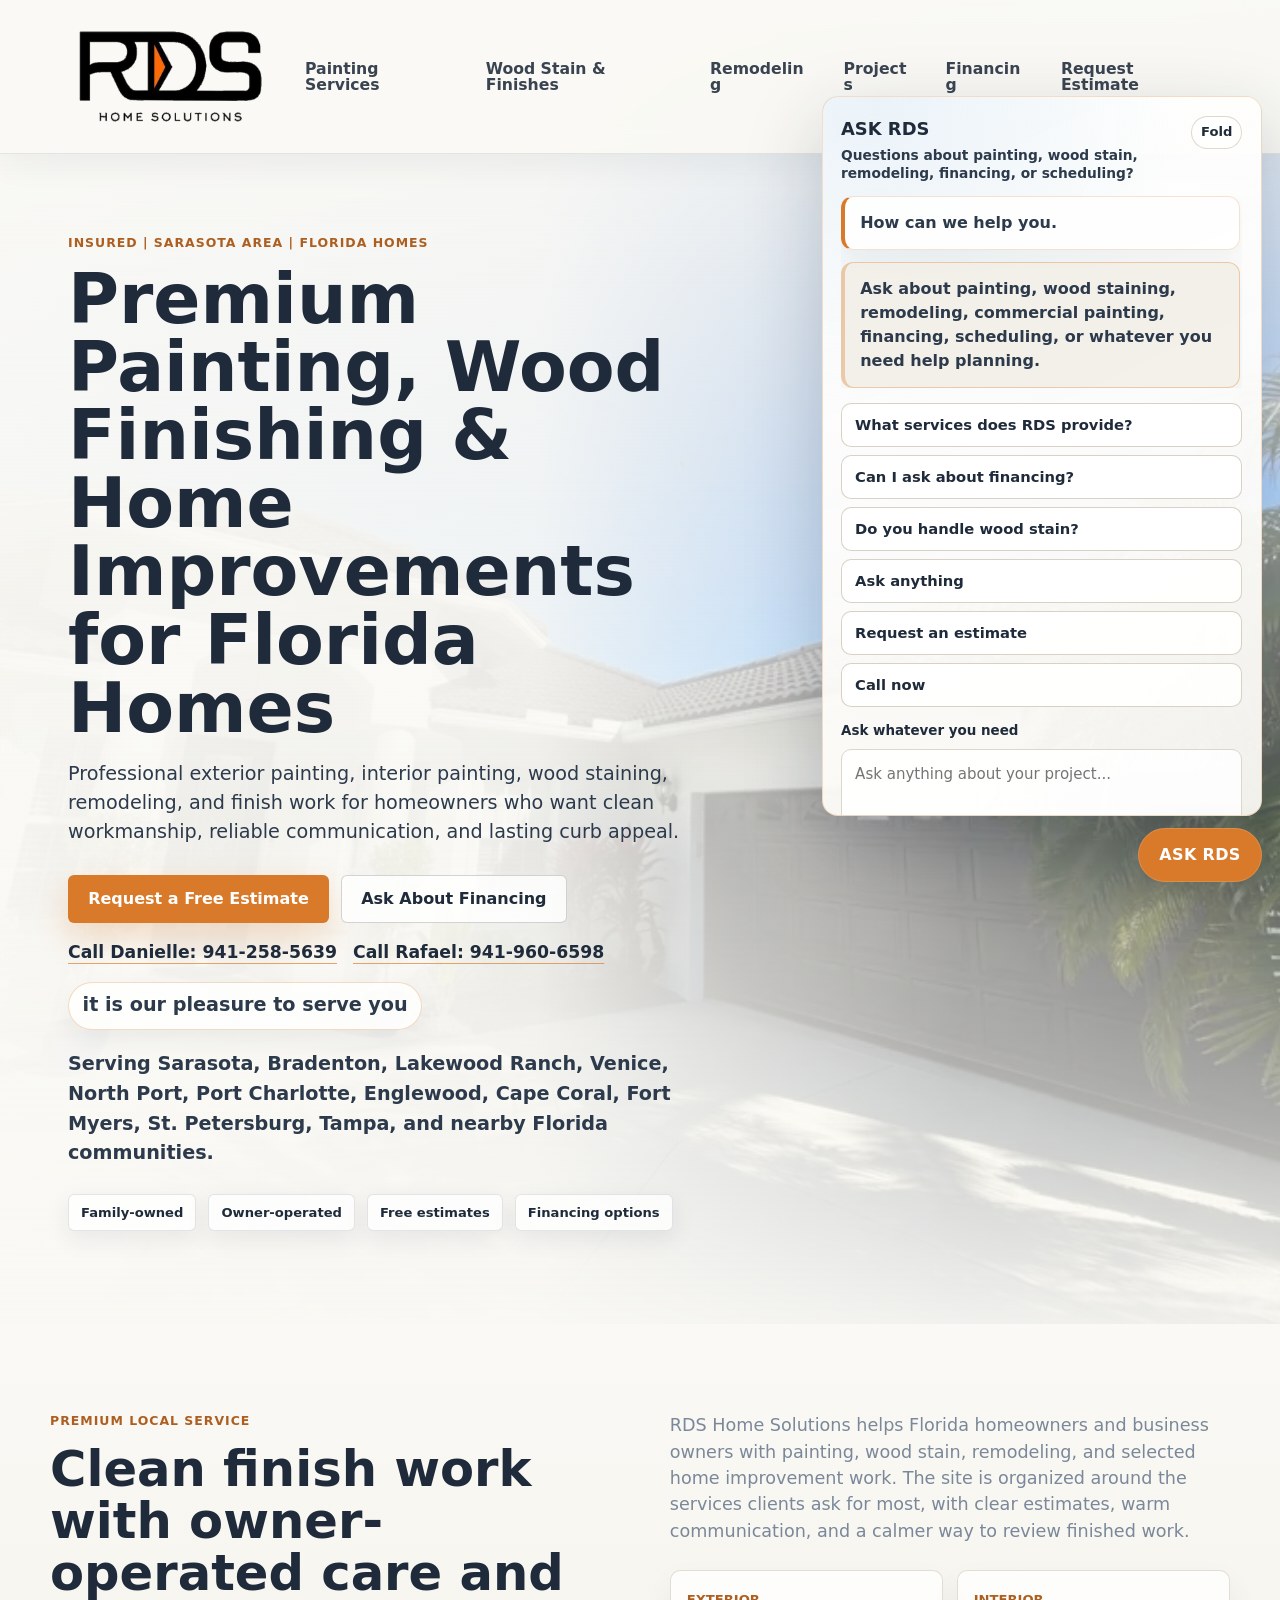
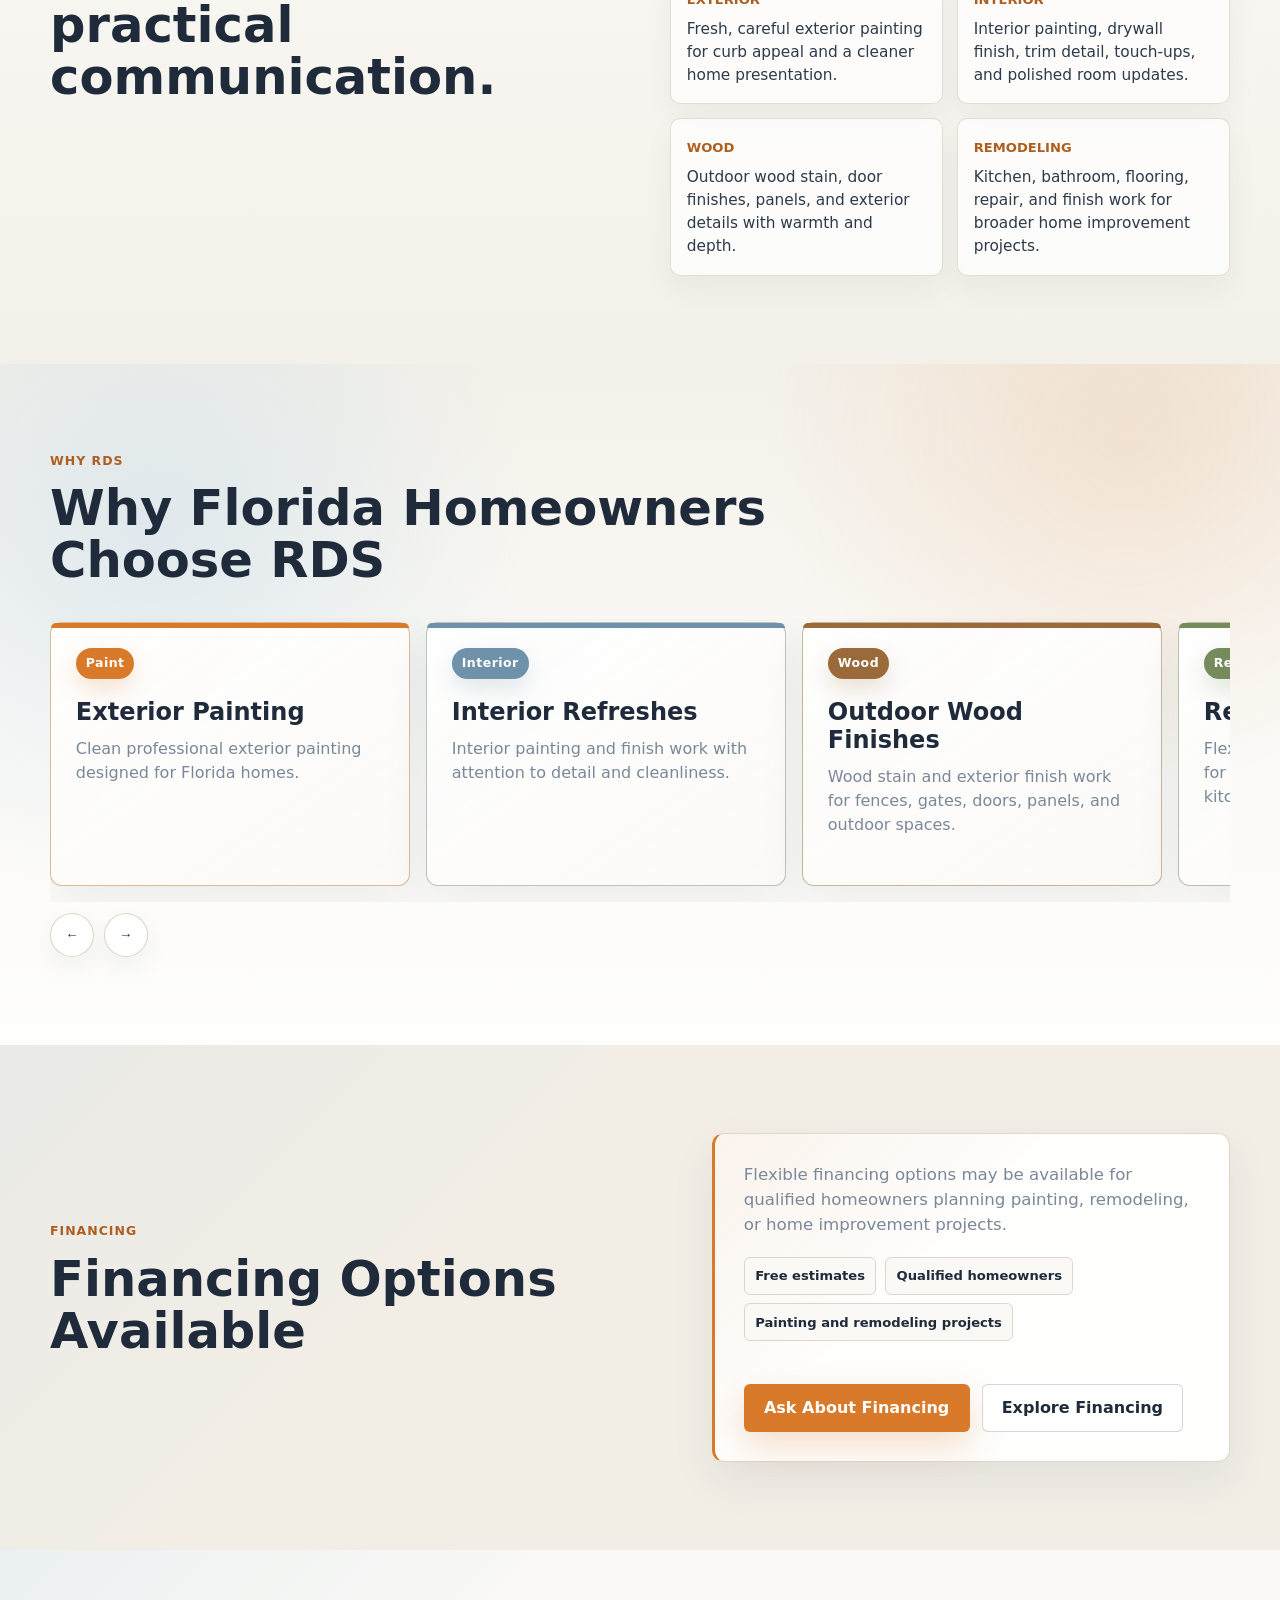
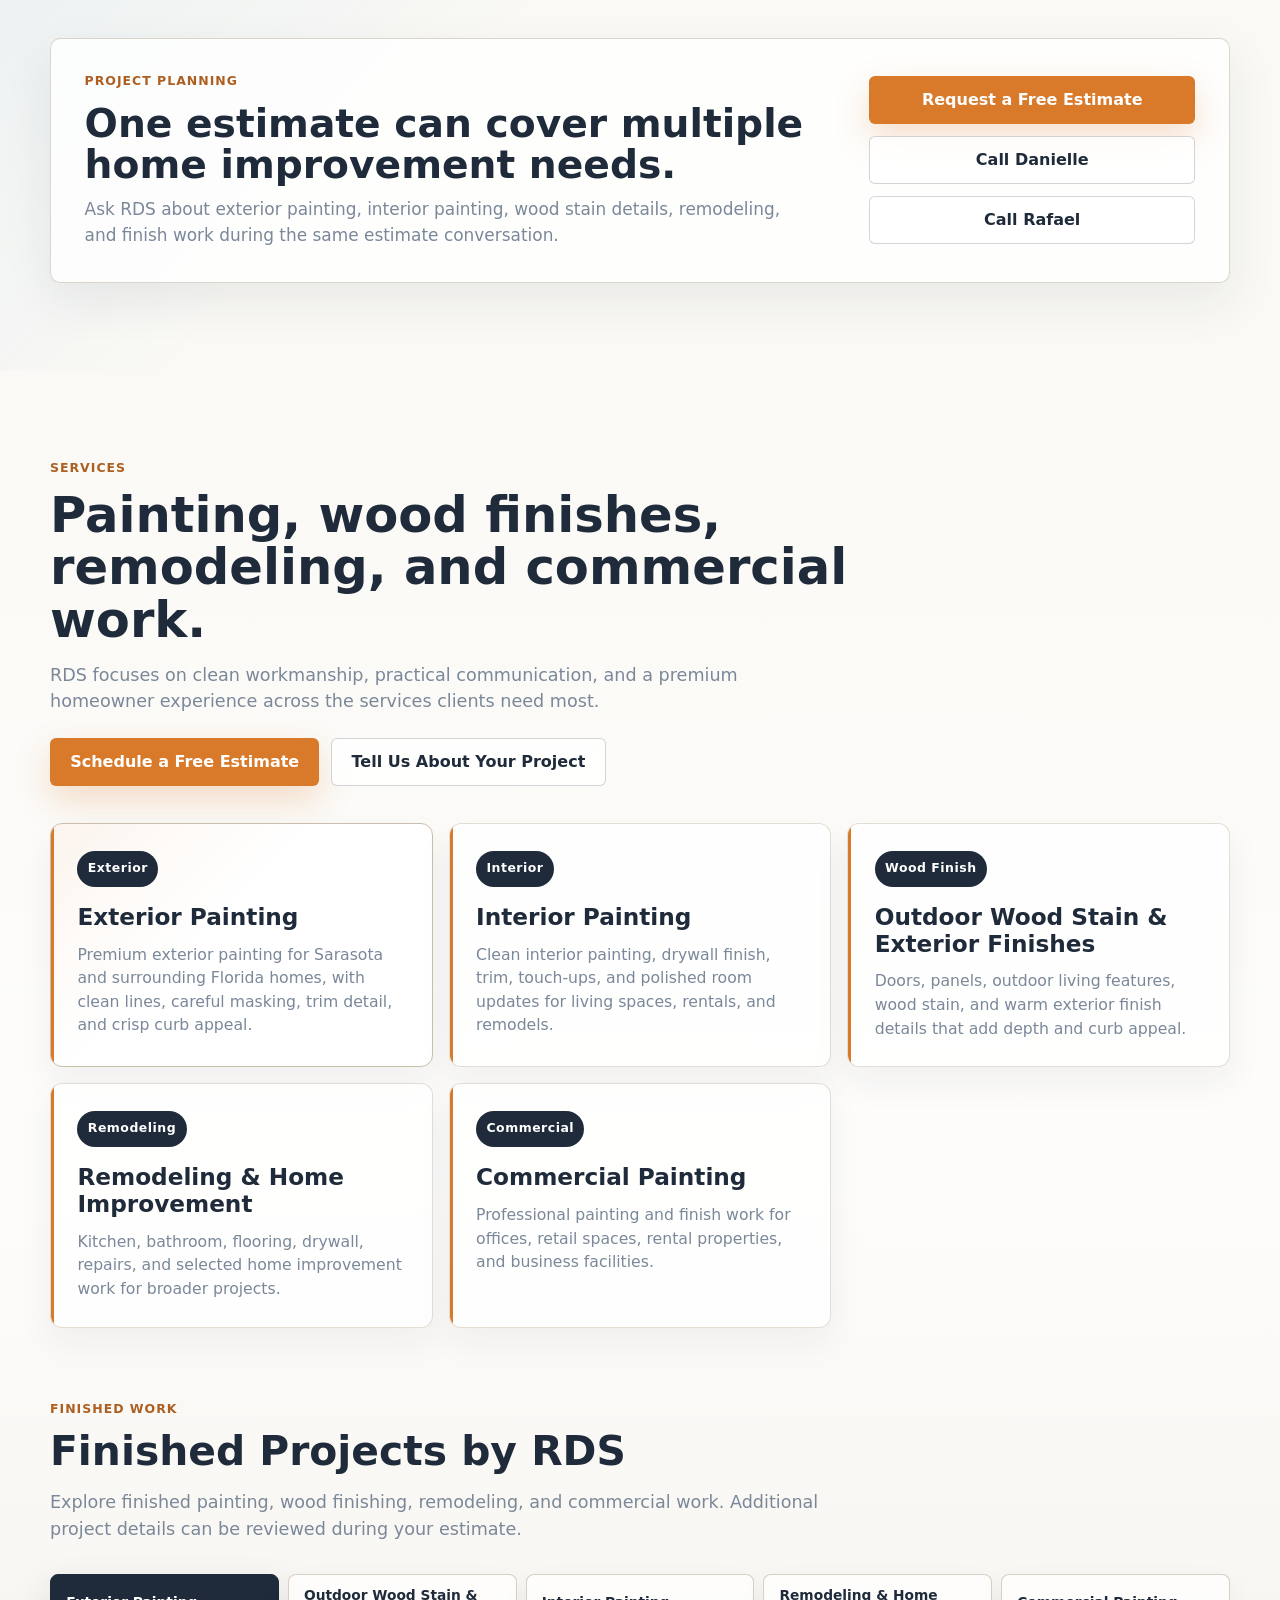
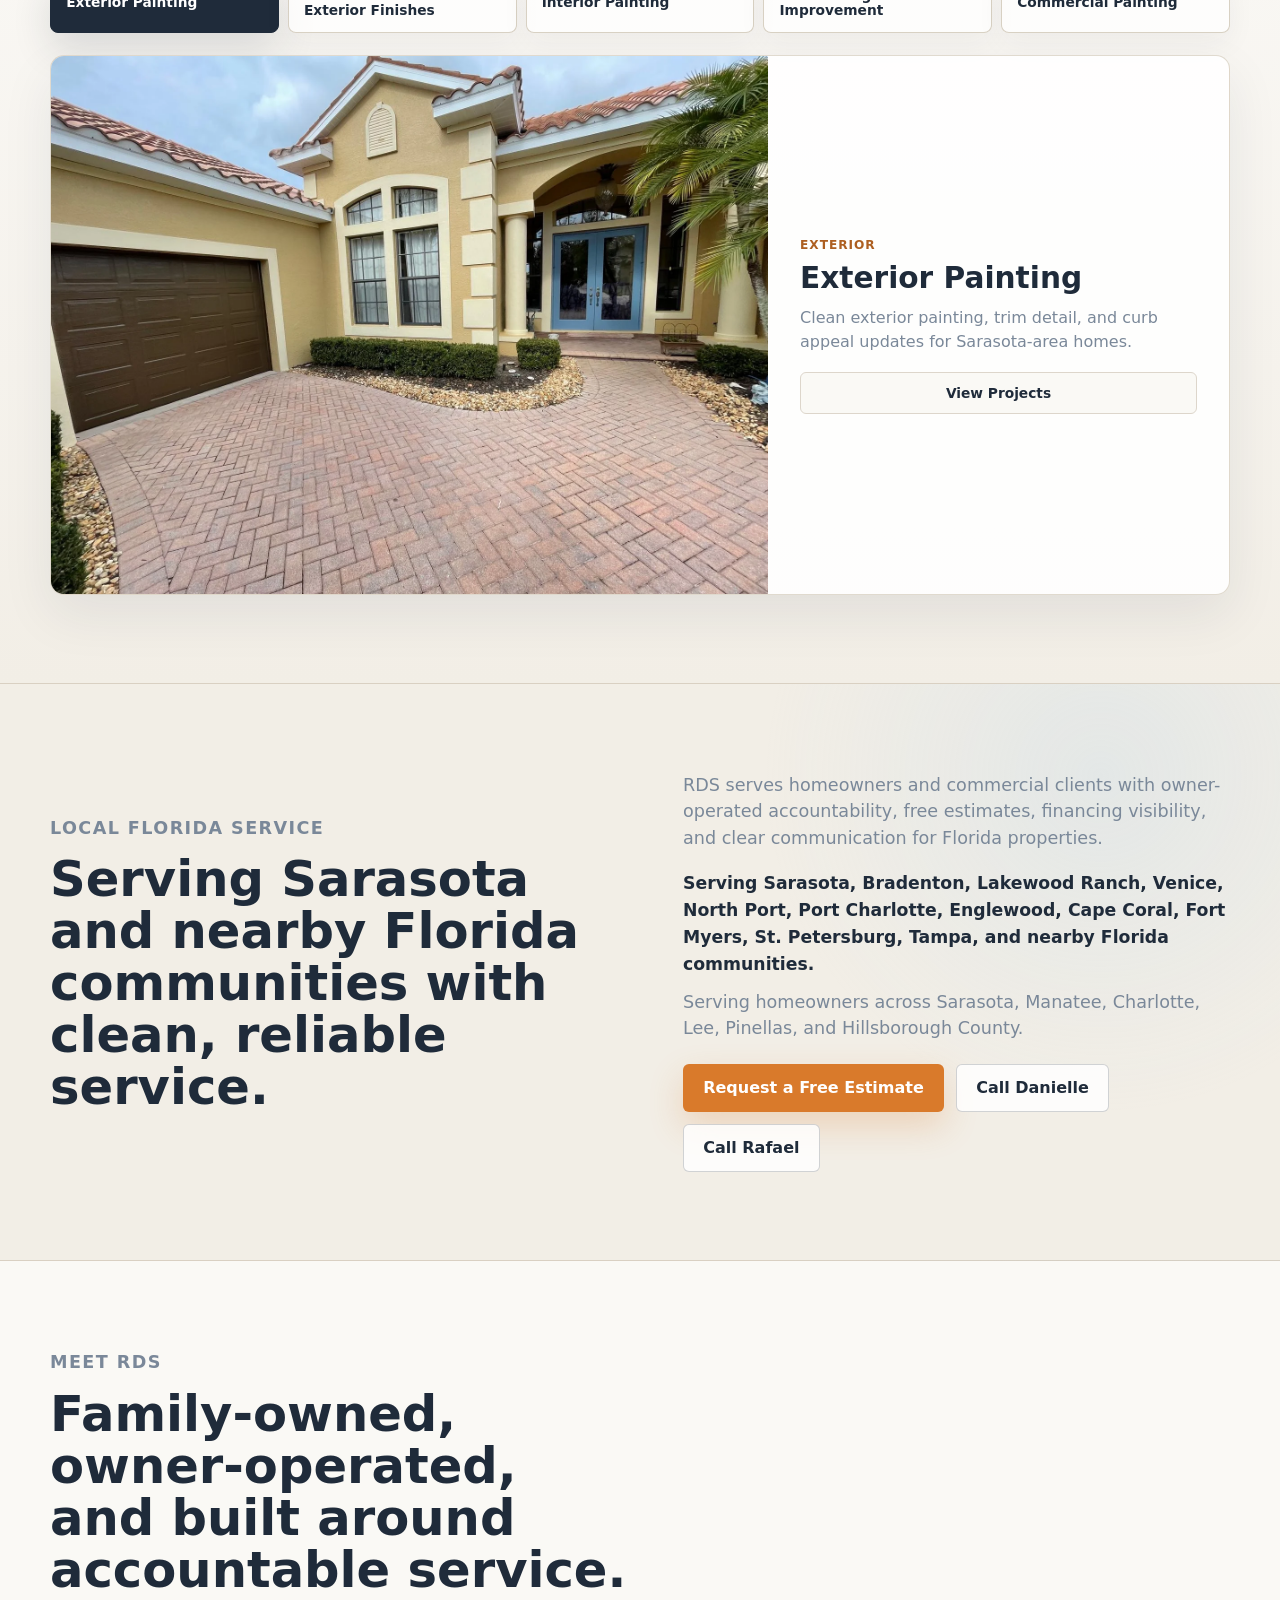
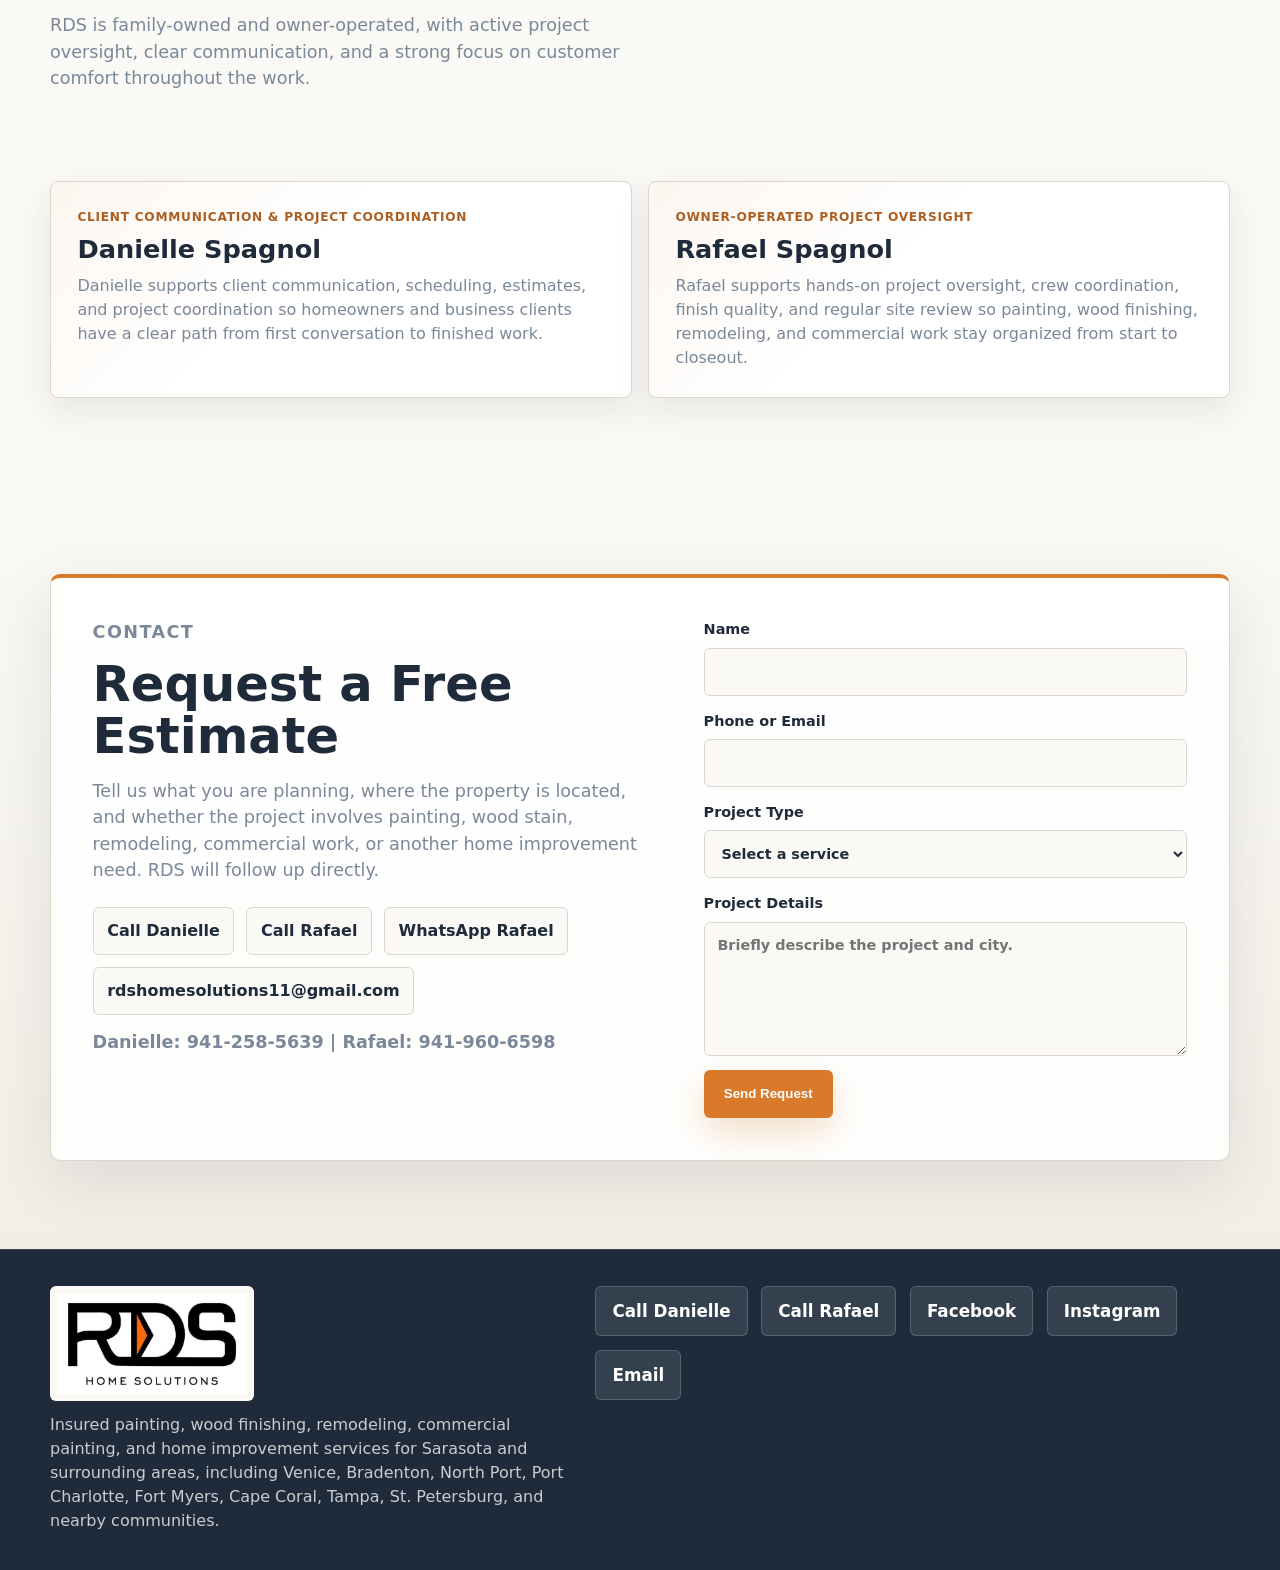
==== index.html @ 6e983afd "Polish RDS assistant and benefits" ====
<!doctype html>
<html lang="en">
  <head>
    <meta charset="utf-8" />
    <meta name="viewport" content="width=device-width, initial-scale=1" />
    <title>RDS Home Solutions | Premium Painting, Wood Finishing & Home Improvements</title>
    <meta
      name="description"
      content="Premium exterior painting, interior painting, wood staining, remodeling, commercial painting, and home improvement services for Florida homes in Sarasota and surrounding areas."
    />
    <meta property="og:title" content="RDS Home Solutions" />
    <meta
      property="og:description"
      content="Family-owned Florida painting, wood finishing, remodeling, and home improvement services serving Sarasota and surrounding areas from Fort Myers to Tampa."
    />
    <meta property="og:type" content="website" />
    <meta property="og:image" content="assets/images/rds-google-marketing-cover.jpg" />
    <link rel="icon" href="assets/images/favicon.svg" type="image/svg+xml" />
    <link rel="stylesheet" href="styles.css" />
  </head>
  <body>
    <div class="hero-shell" id="top">
      <header class="site-header" data-header>
        <a class="brand header-brand" href="#top" aria-label="RDS Home Solutions home">
          <img src="assets/images/rds-logo-transparent.png" alt="RDS Home Solutions" />
        </a>
        <nav class="site-nav" id="primary-navigation" data-nav>
          <a href="#painting-services">Painting Services</a>
          <a href="#wood-stain">Wood Stain &amp; Finishes</a>
          <a href="#remodeling">Remodeling</a>
          <a href="#work">Projects</a>
          <a href="#financing">Financing</a>
          <a href="#contact">Request Estimate</a>
        </nav>
        <button class="nav-toggle" type="button" aria-label="Toggle navigation" aria-controls="primary-navigation" aria-expanded="false">
          <span></span>
          <span></span>
          <span></span>
        </button>
      </header>

      <section class="hero">
        <div class="hero-content">
          <p class="eyebrow">Insured | Sarasota Area | Florida Homes</p>
          <h1>Premium Painting, Wood Finishing &amp; Home Improvements for Florida Homes</h1>
          <p>
            Professional exterior painting, interior painting, wood staining, remodeling, and finish work for homeowners
            who want clean workmanship, reliable communication, and lasting curb appeal.
          </p>
          <div class="hero-actions" aria-label="Estimate contact options">
            <a class="button primary" href="#contact">Request a Free Estimate</a>
            <a class="button secondary" href="#financing">Ask About Financing</a>
          </div>
          <div class="hero-phone-group" aria-label="Call RDS Home Solutions">
            <a class="hero-phone" href="tel:9412585639">Call Danielle: 941-258-5639</a>
            <a class="hero-phone" href="tel:9419606598">Call Rafael: 941-960-6598</a>
          </div>
          <p class="legacy-line">it is our pleasure to serve you</p>
          <p class="service-area-line hero-area">
            Serving Sarasota, Bradenton, Lakewood Ranch, Venice, North Port, Port Charlotte, Englewood, Cape Coral, Fort Myers, St. Petersburg, Tampa, and nearby Florida communities.
          </p>
          <div class="trust-row" aria-label="Business highlights">
            <span>Family-owned</span>
            <span>Owner-operated</span>
            <span>Free estimates</span>
            <span>Financing options</span>
          </div>
        </div>
      </section>
    </div>

    <main>
      <section class="intro section-pad">
        <div class="section-heading">
          <p class="eyebrow">Premium Local Service</p>
          <h2>Clean finish work with owner-operated care and practical communication.</h2>
        </div>
        <div class="intro-copy">
          <p>
            RDS Home Solutions helps Florida homeowners and business owners with painting, wood stain, remodeling, and
            selected home improvement work. The site is organized around the services clients ask for most, with clear estimates,
            warm communication, and a calmer way to review finished work.
          </p>
          <div class="problem-grid" aria-label="RDS service strengths">
            <article>
              <span>Exterior</span>
              <p>Fresh, careful exterior painting for curb appeal and a cleaner home presentation.</p>
            </article>
            <article>
              <span>Interior</span>
              <p>Interior painting, drywall finish, trim detail, touch-ups, and polished room updates.</p>
            </article>
            <article>
              <span>Wood</span>
              <p>Outdoor wood stain, door finishes, panels, and exterior details with warmth and depth.</p>
            </article>
            <article>
              <span>Remodeling</span>
              <p>Kitchen, bathroom, flooring, repair, and finish work for broader home improvement projects.</p>
            </article>
          </div>
        </div>
      </section>

      <section class="benefits section-pad" id="why-rds">
        <div class="section-heading">
          <p class="eyebrow">Why RDS</p>
          <h2>Why Florida Homeowners Choose RDS</h2>
        </div>
        <div class="benefit-slider" data-benefit-slider aria-label="RDS homeowner benefits">
          <div class="benefit-track" data-benefit-track>
            <article class="benefit-card">
              <span>Paint</span>
              <h3>Exterior Painting</h3>
              <p>Clean professional exterior painting designed for Florida homes.</p>
            </article>
            <article class="benefit-card">
              <span>Interior</span>
              <h3>Interior Refreshes</h3>
              <p>Interior painting and finish work with attention to detail and cleanliness.</p>
            </article>
            <article class="benefit-card">
              <span>Wood</span>
              <h3>Outdoor Wood Finishes</h3>
              <p>Wood stain and exterior finish work for fences, gates, doors, panels, and outdoor spaces.</p>
            </article>
            <article class="benefit-card">
              <span>Remodel</span>
              <h3>Remodeling Support</h3>
              <p>Flexible home-improvement support for repairs, upgrades, bathrooms, kitchens, and finish projects.</p>
            </article>
            <article class="benefit-card">
              <span>Oversight</span>
              <h3>Daily Project Oversight</h3>
              <p>Our team stays actively involved with regular site visits, communication, and project review throughout the process.</p>
            </article>
            <article class="benefit-card">
              <span>Care</span>
              <h3>Customer-Focused Service</h3>
              <p>We work to keep projects organized, respectful, and flexible around homeowner schedules and project needs.</p>
            </article>
            <article class="benefit-card">
              <span>Planning</span>
              <h3>Financing Options Available</h3>
              <p>Flexible financing options may be available for qualified homeowners.</p>
            </article>
          </div>
          <div class="benefit-controls" aria-label="Benefit slider controls">
            <button type="button" data-benefit-prev aria-label="Previous benefit">&larr;</button>
            <button type="button" data-benefit-next aria-label="Next benefit">&rarr;</button>
          </div>
        </div>
      </section>

      <section class="financing section-pad" id="financing">
        <div class="section-heading">
          <p class="eyebrow">Financing</p>
          <h2>Financing Options Available</h2>
        </div>
        <div class="financing-panel">
          <p>
            Flexible financing options may be available for qualified homeowners planning painting, remodeling, or home improvement projects.
          </p>
          <div class="financing-points" aria-label="Financing and estimate actions">
            <a
              href="#contact"
              data-estimate-intent
              data-project-type="Exterior Painting"
              data-message="I would like a free estimate and would like to ask about financing options."
            >
              Free estimates
            </a>
            <a
              href="#contact"
              data-estimate-intent
              data-project-type="Remodeling & Home Improvement"
              data-message="I would like to ask about financing options for qualified homeowners."
            >
              Qualified homeowners
            </a>
            <a href="#painting-services">Painting and remodeling projects</a>
          </div>
          <div class="section-cta-row">
            <a
              class="button primary"
              href="#contact"
              data-estimate-intent
              data-project-type="Exterior Painting"
              data-message="I would like to ask about financing options for a painting or home improvement project."
            >
              Ask About Financing
            </a>
            <a class="button secondary" href="https://www.lightstream.com/home-improvement-loan" target="_blank" rel="noopener noreferrer">
              Explore Financing
            </a>
          </div>
        </div>
      </section>

      <section class="offer section-pad" id="planning">
        <div class="offer-panel">
          <div>
            <p class="eyebrow">Project Planning</p>
            <h2>One estimate can cover multiple home improvement needs.</h2>
            <p>
              Ask RDS about exterior painting, interior painting, wood stain details, remodeling, and finish work during
              the same estimate conversation.
            </p>
          </div>
          <div class="offer-actions">
            <a class="button primary" href="#contact">Request a Free Estimate</a>
            <a class="button secondary" href="tel:9412585639">Call Danielle</a>
            <a class="button secondary" href="tel:9419606598">Call Rafael</a>
          </div>
        </div>
      </section>

      <section class="services section-pad" id="painting-services">
        <span class="anchor-target" id="work"></span>
        <div class="section-heading">
          <p class="eyebrow">Services</p>
          <h2>Painting, wood finishes, remodeling, and commercial work.</h2>
          <p class="section-intro">
            RDS focuses on clean workmanship, practical communication, and a premium homeowner experience across the
            services clients need most.
          </p>
          <div class="section-cta-row">
            <a class="button primary" href="#contact">Schedule a Free Estimate</a>
            <a
              class="button secondary"
              href="#contact"
              data-estimate-intent
              data-project-type="Exterior Painting"
              data-message="I would like a free estimate for painting, wood finish, or home improvement work."
            >
              Tell Us About Your Project
            </a>
          </div>
        </div>

        <div class="flagship-grid" aria-label="RDS Home Solutions services">
          <article class="solution-card flagship-card">
            <span class="card-kicker">Exterior</span>
            <h3>Exterior Painting</h3>
            <p>
              Premium exterior painting for Sarasota and surrounding Florida homes, with clean lines, careful masking,
              trim detail, and crisp curb appeal.
            </p>
          </article>
          <article class="solution-card flagship-card">
            <span class="card-kicker">Interior</span>
            <h3>Interior Painting</h3>
            <p>
              Clean interior painting, drywall finish, trim, touch-ups, and polished room updates for living spaces,
              rentals, and remodels.
            </p>
          </article>
          <article class="solution-card flagship-card" id="wood-stain">
            <span class="card-kicker">Wood Finish</span>
            <h3>Outdoor Wood Stain &amp; Exterior Finishes</h3>
            <p>
              Doors, panels, outdoor living features, wood stain, and warm exterior finish details that add depth and
              curb appeal.
            </p>
          </article>
          <article class="solution-card flagship-card" id="remodeling">
            <span class="card-kicker">Remodeling</span>
            <h3>Remodeling &amp; Home Improvement</h3>
            <p>
              Kitchen, bathroom, flooring, drywall, repairs, and selected home improvement work for broader projects.
            </p>
          </article>
          <article class="solution-card flagship-card">
            <span class="card-kicker">Commercial</span>
            <h3>Commercial Painting</h3>
            <p>
              Professional painting and finish work for offices, retail spaces, rental properties, and business
              facilities.
            </p>
          </article>
        </div>

        <div class="project-gallery-heading">
          <p class="eyebrow">Finished Work</p>
          <h2>Finished Projects by RDS</h2>
          <p class="section-intro">
            Explore finished painting, wood finishing, remodeling, and commercial work. Additional project details can be reviewed during your estimate.
          </p>
        </div>

        <div class="category-layer" aria-label="RDS project categories">
          <div class="category-tabs" role="tablist" aria-label="Project category selector">
            <button
              class="category-tab is-active"
              type="button"
              role="tab"
              aria-selected="true"
              aria-controls="category-panel"
              id="category-tab-exterior-painting"
              data-category-tab
              data-label="Exterior"
              data-title="Exterior Painting"
              data-description="Clean exterior painting, trim detail, and curb appeal updates for Sarasota-area homes."
              data-image="assets/images/service-galleries/01-exterior-painting/cream-exterior-front-after.webp"
              data-alt="Finished Florida exterior painting project with clean color and entry details"
              data-link-label="View Projects"
            >
              Exterior Painting
            </button>
            <button
              class="category-tab"
              type="button"
              role="tab"
              aria-selected="false"
              aria-controls="category-panel"
              id="category-tab-wood-stain"
              data-category-tab
              data-label="Exterior Finish"
              data-title="Outdoor Wood Stain & Exterior Finishes"
              data-description="Wood stain, exterior finish details, doors, panels, and outdoor living features finished with warmth and curb appeal."
              data-image="assets/images/service-galleries/05-wood-stain/dark-exterior-wood-detail-after.webp"
              data-alt="Finished exterior wood detail with warm finish and outdoor character"
              data-link-label="View Gallery"
            >
              Outdoor Wood Stain &amp; Exterior Finishes
            </button>
            <button
              class="category-tab"
              type="button"
              role="tab"
              aria-selected="false"
              aria-controls="category-panel"
              id="category-tab-interior"
              data-category-tab
              data-label="Interior"
              data-title="Interior Painting"
              data-description="Clean interior painting and finish work for living spaces, remodels, rentals, and home updates."
              data-image="assets/images/kitchen/4.jpg"
              data-alt="Finished bright interior with clean painted walls and polished finishes"
              data-link-label="View Projects"
            >
              Interior Painting
            </button>
            <button
              class="category-tab"
              type="button"
              role="tab"
              aria-selected="false"
              aria-controls="category-panel"
              id="category-tab-remodeling"
              data-category-tab
              data-label="Home Improvement"
              data-title="Remodeling & Home Improvement"
              data-description="Kitchen, bathroom, flooring, drywall, and finish updates for larger home improvement projects."
              data-image="assets/images/service-galleries/08-bathroom-remodeling/glass-shower-after.webp"
              data-alt="Finished bathroom remodel with glass shower and modern vanity"
              data-link-label="View Projects"
            >
              Remodeling &amp; Home Improvement
            </button>
            <button
              class="category-tab"
              type="button"
              role="tab"
              aria-selected="false"
              aria-controls="category-panel"
              id="category-tab-commercial"
              data-category-tab
              data-label="Commercial"
              data-title="Commercial Painting"
              data-description="Professional painting and finish work for offices, retail spaces, rental properties, and business facilities."
              data-image="assets/images/commercial-painting/commercial-stair-handrail.jpeg"
              data-alt="Finished commercial stairwell with painted walls and handrail"
              data-link-label="View Projects"
            >
              Commercial Painting
            </button>
          </div>

          <article class="category-panel" id="category-panel" role="tabpanel" aria-labelledby="category-tab-exterior-painting">
            <img
              data-category-image
              src="assets/images/service-galleries/01-exterior-painting/cream-exterior-front-after.webp"
              alt="Finished Florida exterior painting project with clean color and entry details"
              loading="lazy"
            />
            <div class="category-panel-copy">
              <p class="showcase-label" data-category-label>Exterior</p>
              <h3 data-category-title>Exterior Painting</h3>
              <p data-category-description>Clean exterior painting, trim detail, and curb appeal updates for Sarasota-area homes.</p>
              <a class="tile-link" href="#contact" data-category-link>View Projects</a>
            </div>
          </article>
        </div>
      </section>

      <section class="feature section-pad">
        <div>
          <p class="eyebrow">Local Florida Service</p>
          <h2>Serving Sarasota and nearby Florida communities with clean, reliable service.</h2>
        </div>
        <div>
          <p>
            RDS serves homeowners and commercial clients with owner-operated accountability, free estimates, financing
            visibility, and clear communication for Florida properties.
          </p>
          <p class="service-area-line">
            Serving Sarasota, Bradenton, Lakewood Ranch, Venice, North Port, Port Charlotte, Englewood, Cape Coral, Fort Myers, St. Petersburg, Tampa, and nearby Florida communities.
          </p>
          <p class="county-line">Serving homeowners across Sarasota, Manatee, Charlotte, Lee, Pinellas, and Hillsborough County.</p>
          <div class="section-cta-row">
            <a class="button primary" href="#contact">Request a Free Estimate</a>
            <a class="button secondary" href="tel:9412585639">Call Danielle</a>
            <a class="button secondary" href="tel:9419606598">Call Rafael</a>
          </div>
        </div>
      </section>

      <section class="about section-pad" id="about">
        <div class="about-copy">
          <p class="eyebrow">Meet RDS</p>
          <h2>Family-owned, owner-operated, and built around accountable service.</h2>
          <p>
            RDS is family-owned and owner-operated, with active project oversight, clear communication, and a strong
            focus on customer comfort throughout the work.
          </p>
        </div>
        <div class="bio-grid" aria-label="RDS Home Solutions leadership team">
          <article class="bio-card">
            <p class="role">Client Communication &amp; Project Coordination</p>
            <h3>Danielle Spagnol</h3>
            <p>
              Danielle supports client communication, scheduling, estimates, and project coordination so homeowners and
              business clients have a clear path from first conversation to finished work.
            </p>
          </article>
          <article class="bio-card">
            <p class="role">Owner-Operated Project Oversight</p>
            <h3>Rafael Spagnol</h3>
            <p>
              Rafael supports hands-on project oversight, crew coordination, finish quality, and regular site review so
              painting, wood finishing, remodeling, and commercial work stay organized from start to closeout.
            </p>
          </article>
        </div>
      </section>

      <section class="contact section-pad" id="contact">
        <div class="contact-panel">
          <div>
            <p class="eyebrow">Contact</p>
            <h2>Request a Free Estimate</h2>
            <p>
              Tell us what you are planning, where the property is located, and whether the project involves painting,
              wood stain, remodeling, commercial work, or another home improvement need. RDS will follow up directly.
            </p>
            <div class="contact-links">
              <a href="tel:9412585639">Call Danielle</a>
              <a href="tel:9419606598">Call Rafael</a>
              <a href="https://wa.me/19419606598">WhatsApp Rafael</a>
              <a href="mailto:rdshomesolutions11@gmail.com">rdshomesolutions11@gmail.com</a>
            </div>
            <p class="direct-phone-line">Danielle: 941-258-5639 | Rafael: 941-960-6598</p>
          </div>
          <form name="rds-estimate" method="POST" data-netlify="true" netlify-honeypot="bot-field">
            <input type="hidden" name="form-name" value="rds-estimate" />
            <p class="hidden">
              <label>Do not fill this out: <input name="bot-field" /></label>
            </p>
            <label>
              Name
              <input type="text" name="name" autocomplete="name" required />
            </label>
            <label>
              Phone or Email
              <input type="text" name="contact" autocomplete="email" required />
            </label>
            <label>
              Project Type
              <select name="project-type" required>
                <option value="">Select a service</option>
                <option>Exterior Painting</option>
                <option>Interior Painting</option>
                <option>Outdoor Wood Stain & Exterior Finishes</option>
                <option>Remodeling & Home Improvement</option>
                <option>Commercial Painting</option>
                <option>Repairs / Drywall</option>
                <option>Pressure Washing / Surface Cleaning</option>
                <option>Kitchen Remodeling</option>
                <option>Bathroom Remodeling</option>
                <option>Floors</option>
                <option>Interior Finish Work</option>
              </select>
            </label>
            <label>
              Project Details
              <textarea name="message" rows="5" placeholder="Briefly describe the project and city." required></textarea>
            </label>
            <button class="button primary" type="submit">Send Request</button>
          </form>
        </div>
      </section>
    </main>

    <footer class="site-footer">
      <div>
        <a class="brand footer-brand" href="#top">
          <img src="assets/images/rds-logo.png" alt="RDS Home Solutions" />
        </a>
        <p>
          Insured painting, wood finishing, remodeling, commercial painting, and home improvement services for Sarasota
          and surrounding areas, including Venice, Bradenton, North Port, Port Charlotte, Fort Myers, Cape Coral, Tampa,
          St. Petersburg, and nearby communities.
        </p>
      </div>
      <div class="footer-links">
        <a href="tel:9412585639">Call Danielle</a>
        <a href="tel:9419606598">Call Rafael</a>
        <a href="https://www.facebook.com/RSDRomesolutions">Facebook</a>
        <a href="https://www.instagram.com/rds.home.solutions/">Instagram</a>
        <a href="mailto:rdshomesolutions11@gmail.com">Email</a>
      </div>
    </footer>
    <aside class="ask-rds is-open" data-assistant aria-label="Ask RDS quick help">
      <button class="ask-rds-toggle" type="button" data-assistant-toggle aria-expanded="true" aria-controls="ask-rds-panel">
        ASK RDS
      </button>
      <div class="ask-rds-panel" id="ask-rds-panel" data-assistant-panel>
        <div class="ask-rds-header">
          <div>
            <strong>ASK RDS</strong>
            <span>Questions about painting, wood stain, remodeling, financing, or scheduling?</span>
          </div>
          <button type="button" data-assistant-close aria-label="Fold Ask RDS">Fold</button>
        </div>
        <div class="ask-rds-thread" data-assistant-thread aria-live="polite">
          <p class="ask-rds-message">
            How can we help you.
          </p>
          <p class="ask-rds-message ask-rds-response">
            Ask about painting, wood staining, remodeling, commercial painting, financing, scheduling, or whatever you need
            help planning.
          </p>
        </div>
        <div class="ask-rds-actions" aria-label="Ask RDS quick actions">
          <button type="button" data-assistant-reply="services">What services does RDS provide?</button>
          <button type="button" data-assistant-reply="financing">Can I ask about financing?</button>
          <button type="button" data-assistant-reply="wood">Do you handle wood stain?</button>
          <button type="button" data-assistant-reply="general">Ask anything</button>
          <button type="button" data-assistant-reply="estimate">Request an estimate</button>
          <button type="button" data-assistant-reply="call">Call now</button>
        </div>
        <form class="ask-rds-form" data-assistant-form>
          <label for="ask-rds-question">Ask whatever you need</label>
          <textarea id="ask-rds-question" data-assistant-input rows="3" placeholder="Ask anything about your project..."></textarea>
          <button type="submit">Send</button>
        </form>
        <div class="ask-rds-links" aria-label="Ask RDS contact links">
          <a href="#contact" data-estimate-intent data-project-type="Exterior Painting" data-message="I would like to request an estimate for my project.">Estimate form</a>
          <a href="#financing" data-estimate-intent data-project-type="Remodeling & Home Improvement" data-message="I would like to ask about financing options.">Financing</a>
          <a href="tel:9412585639">Call Danielle</a>
          <a href="tel:9419606598">Call Rafael</a>
          <a href="https://wa.me/19419606598">WhatsApp Rafael</a>
        </div>
      </div>
    </aside>
    <script src="script.js"></script>
  </body>
</html>
---- styles.css ----
:root {
  --ink: #1f2b3a;
  --navy: #1f2b3a;
  --navy-soft: #2c3a4b;
  --paper: #faf9f5;
  --ivory: #f2eee6;
  --white: #ffffff;
  --muted: #7a8899;
  --line: #ddd6cb;
  --line-strong: #cabfad;
  --orange: #d97a2b;
  --orange-dark: #ad5f21;
  --gold: #c49a4a;
  --shadow: 0 20px 60px rgba(31, 43, 58, 0.12);
  --soft-shadow: 0 14px 34px rgba(31, 43, 58, 0.09);
}

* {
  box-sizing: border-box;
}

html {
  scroll-behavior: smooth;
  scroll-padding-top: 92px;
}

body {
  margin: 0;
  overflow-x: hidden;
  color: var(--ink);
  background:
    linear-gradient(180deg, #ffffff 0%, var(--paper) 18%, var(--ivory) 58%, var(--paper) 100%);
  font-family:
    Inter, ui-sans-serif, system-ui, -apple-system, BlinkMacSystemFont, "Segoe UI", sans-serif;
  line-height: 1.5;
}

img {
  display: block;
  max-width: 100%;
}

a {
  color: inherit;
  text-decoration: none;
  overflow-wrap: anywhere;
}

h1,
h2,
h3 {
  overflow-wrap: break-word;
}

p,
span {
  overflow-wrap: break-word;
}

h1,
h2,
h3,
p {
  margin-top: 0;
}

h1 {
  max-width: 800px;
  margin-bottom: 1.15rem;
  color: var(--navy);
  font-size: 4.35rem;
  line-height: 0.98;
  letter-spacing: 0;
}

h2 {
  margin-bottom: 1rem;
  color: var(--navy);
  font-size: 3.1rem;
  line-height: 1.05;
  letter-spacing: 0;
}

h3 {
  margin-bottom: 0.65rem;
  color: var(--navy);
  font-size: 1.35rem;
  line-height: 1.15;
  letter-spacing: 0;
}

.hero-shell {
  position: relative;
  overflow: hidden;
  color: var(--ink);
  background: var(--paper);
  isolation: isolate;
}

.hero-shell::before {
  position: absolute;
  inset: 0;
  z-index: -3;
  content: "";
  background-image: url("assets/images/service-galleries/01-exterior-painting/white-black-roof-exterior-after.webp");
  background-position: center center;
  background-size: cover;
  filter: saturate(0.96) contrast(0.96) brightness(1.07);
  transform: scale(1.01);
}

.hero-shell::after {
  position: absolute;
  inset: 0;
  z-index: -2;
  content: "";
  background:
    linear-gradient(180deg, rgba(250, 249, 245, 0.96) 0%, rgba(250, 249, 245, 0.76) 18%, rgba(250, 249, 245, 0.18) 62%, rgba(250, 249, 245, 0.92) 100%),
    linear-gradient(90deg, rgba(250, 249, 245, 0.96) 0%, rgba(250, 249, 245, 0.9) 42%, rgba(250, 249, 245, 0.34) 75%, rgba(250, 249, 245, 0.14) 100%);
  pointer-events: none;
}

.site-header {
  position: relative;
  z-index: 20;
  display: grid;
  grid-template-columns: auto 1fr;
  align-items: center;
  gap: 2rem;
  min-height: 96px;
  padding: 1.1rem 1.25rem;
  color: var(--navy);
  background: rgba(250, 249, 245, 0.92);
  border-bottom: 1px solid rgba(31, 43, 58, 0.1);
  box-shadow: 0 10px 30px rgba(31, 43, 58, 0.06);
  backdrop-filter: blur(14px);
}

.brand {
  display: inline-flex;
  width: max-content;
  align-items: center;
}

.brand img {
  width: 170px;
  height: auto;
}

.header-brand {
  padding: 0.3rem 0;
}

.header-brand img {
  width: 205px;
}

.site-nav {
  display: flex;
  justify-content: flex-end;
  gap: 2rem;
  color: var(--navy);
  font-size: 0.98rem;
  font-weight: 850;
  line-height: 1;
}

.site-nav a {
  opacity: 0.88;
}

.site-nav a:hover,
.site-nav a:focus-visible {
  color: var(--orange-dark);
  opacity: 1;
}

.nav-toggle {
  display: none;
  width: 44px;
  height: 44px;
  align-content: center;
  justify-content: center;
  gap: 5px;
  padding: 0;
  background: var(--white);
  border: 1px solid var(--line);
  border-radius: 6px;
  box-shadow: var(--soft-shadow);
  cursor: pointer;
}

.nav-toggle span {
  display: block;
  width: 20px;
  height: 2px;
  background: var(--navy);
  border-radius: 99px;
}

.button {
  display: inline-flex;
  min-height: 48px;
  align-items: center;
  justify-content: center;
  padding: 0 1.2rem;
  color: var(--navy);
  background: var(--white);
  border: 1px solid transparent;
  border-radius: 6px;
  font-weight: 850;
  line-height: 1;
  cursor: pointer;
  transition:
    background-color 160ms ease,
    border-color 160ms ease,
    color 160ms ease,
    transform 160ms ease;
}

.button:hover,
.button:focus-visible {
  transform: translateY(-1px);
}

.button.primary {
  color: var(--white);
  background: var(--orange);
  box-shadow: 0 14px 34px rgba(217, 122, 43, 0.24);
}

.button.primary:hover,
.button.primary:focus-visible {
  background: var(--orange-dark);
}

.button.secondary {
  color: var(--navy);
  background: rgba(255, 255, 255, 0.82);
  border-color: rgba(31, 43, 58, 0.2);
}

.button.secondary:hover,
.button.secondary:focus-visible {
  color: var(--white);
  background: var(--navy);
  border-color: var(--navy);
}

.section-cta-row {
  display: flex;
  flex-wrap: wrap;
  gap: 0.75rem;
  margin-top: 1.45rem;
}

.hero {
  position: relative;
  display: grid;
  min-height: min(680px, 72svh);
}

.hero-content {
  width: min(790px, 100%);
  min-width: 0;
  align-self: center;
  padding: 5rem 1.25rem 5.8rem;
}

.eyebrow {
  margin: 0 0 0.75rem;
  color: var(--orange-dark);
  font-size: 0.78rem;
  font-weight: 900;
  letter-spacing: 0.08em;
  text-transform: uppercase;
}

.hero-content p:not(.eyebrow) {
  max-width: 690px;
  margin-bottom: 0;
  color: var(--navy-soft);
  font-size: 1.2rem;
}

.hero-actions {
  display: flex;
  flex-wrap: wrap;
  gap: 0.75rem;
  margin-top: 1.75rem;
}

.hero-phone-group {
  display: flex;
  flex-wrap: wrap;
  gap: 0.65rem 1rem;
  margin-top: 1.05rem;
}

.hero-phone {
  display: inline-flex;
  color: var(--navy);
  font-size: 1.08rem;
  font-weight: 900;
  text-decoration: underline;
  text-decoration-color: rgba(217, 122, 43, 0.66);
  text-underline-offset: 5px;
}

.legacy-line {
  display: inline-flex;
  margin: 1rem 0 0;
  padding: 0.55rem 0.85rem;
  color: var(--navy);
  background: rgba(255, 255, 255, 0.78);
  border: 1px solid rgba(217, 122, 43, 0.28);
  border-radius: 999px;
  box-shadow: 0 10px 26px rgba(31, 43, 58, 0.07);
  font-size: 0.98rem;
  font-weight: 900;
}

.service-area-line {
  margin: 1.2rem 0 0;
  color: var(--navy);
  font-size: 1rem;
  font-weight: 850;
  line-height: 1.55;
}

.hero-area {
  max-width: 730px;
  color: rgba(31, 43, 58, 0.82);
  font-size: 0.95rem;
}

.hero-content .hero-area {
  margin-top: 1.2rem;
  color: rgba(31, 43, 58, 0.82);
  font-size: 0.95rem;
}

.trust-row,
.contact-links,
.footer-links {
  display: flex;
  flex-wrap: wrap;
  gap: 0.75rem;
}

.trust-row {
  margin-top: 1.6rem;
}

.trust-row span {
  padding: 0.5rem 0.75rem;
  color: var(--navy);
  background: rgba(255, 255, 255, 0.78);
  border: 1px solid rgba(31, 43, 58, 0.12);
  border-radius: 6px;
  box-shadow: 0 8px 24px rgba(31, 43, 58, 0.08);
  font-size: 0.82rem;
  font-weight: 850;
}

.section-pad {
  padding: 5.5rem 1.25rem;
}

.section-heading {
  max-width: 850px;
  min-width: 0;
}

.section-intro {
  max-width: 770px;
  color: var(--muted);
  font-size: 1.1rem;
}

.anchor-target {
  position: relative;
  top: -96px;
  display: block;
  visibility: hidden;
}

.intro {
  display: grid;
  grid-template-columns: minmax(0, 0.88fr) minmax(320px, 0.9fr);
  gap: 4.5rem;
  align-items: start;
  background:
    linear-gradient(180deg, var(--paper), rgba(242, 238, 230, 0.72));
}

.intro-copy > p,
.feature p,
.about-copy p,
.contact-panel p {
  color: var(--muted);
  font-size: 1.1rem;
}

.intro-copy,
.feature > *,
.about > *,
.contact-panel > *,
.offer-panel > *,
.solution-card,
.process-step,
.showcase-card,
.service-summary,
.job-copy {
  min-width: 0;
}

.problem-grid {
  display: grid;
  grid-template-columns: repeat(2, minmax(0, 1fr));
  gap: 0.85rem;
  margin-top: 1.6rem;
}

.problem-grid article {
  min-height: 124px;
  padding: 1rem;
  background: rgba(255, 255, 255, 0.72);
  border: 1px solid rgba(202, 191, 173, 0.5);
  border-radius: 10px;
  box-shadow: 0 12px 30px rgba(31, 43, 58, 0.05);
}

.problem-grid span {
  display: inline-flex;
  margin-bottom: 0.55rem;
  color: var(--orange-dark);
  font-size: 0.82rem;
  font-weight: 900;
  text-transform: uppercase;
}

.problem-grid p {
  margin: 0;
  color: var(--navy-soft);
  font-size: 0.96rem;
}

.benefits {
  overflow: hidden;
  background:
    radial-gradient(circle at 12% 24%, rgba(181, 210, 232, 0.36), transparent 30%),
    radial-gradient(circle at 88% 10%, rgba(217, 122, 43, 0.14), transparent 28%),
    linear-gradient(180deg, rgba(242, 238, 230, 0.72), rgba(250, 249, 245, 0.96) 44%, rgba(255, 255, 255, 0.86));
}

.benefit-slider {
  position: relative;
  margin-top: 2rem;
}

.benefit-track {
  display: flex;
  gap: 1rem;
  overflow-x: auto;
  padding: 0.25rem 0 1rem;
  scroll-behavior: auto;
  scroll-snap-type: x proximity;
  scrollbar-width: thin;
}

.benefit-card {
  --card-accent: var(--orange);
  position: relative;
  flex: 0 0 min(360px, 82vw);
  min-height: 245px;
  padding: 1.55rem;
  background:
    linear-gradient(145deg, rgba(255, 255, 255, 0.94), rgba(250, 249, 245, 0.86)),
    linear-gradient(135deg, color-mix(in srgb, var(--card-accent) 16%, transparent), transparent 48%),
    var(--white);
  border: 1px solid color-mix(in srgb, var(--card-accent) 34%, rgba(202, 191, 173, 0.54));
  border-radius: 12px;
  box-shadow: 0 18px 46px rgba(31, 43, 58, 0.07);
  scroll-snap-align: start;
}

.benefit-card::before {
  position: absolute;
  inset: 0 0 auto;
  height: 5px;
  background: var(--card-accent);
  border-radius: 12px 12px 0 0;
  content: "";
}

.benefit-card:nth-child(2) {
  --card-accent: #6f91aa;
}

.benefit-card:nth-child(3) {
  --card-accent: #9a6a3a;
}

.benefit-card:nth-child(4) {
  --card-accent: #758b5b;
}

.benefit-card:nth-child(5) {
  --card-accent: #c0774d;
}

.benefit-card:nth-child(6) {
  --card-accent: #637c91;
}

.benefit-card:nth-child(7) {
  --card-accent: #d97a2b;
}

.benefit-card span {
  display: inline-flex;
  padding: 0.38rem 0.62rem;
  margin-bottom: 1.25rem;
  color: var(--white);
  background: var(--card-accent);
  border-radius: 999px;
  font-size: 0.78rem;
  font-weight: 900;
  letter-spacing: 0.04em;
  box-shadow: 0 10px 22px color-mix(in srgb, var(--card-accent) 20%, transparent);
}

.benefit-card h3 {
  font-size: 1.5rem;
}

.benefit-card p {
  margin: 0;
  color: var(--muted);
}

.benefit-controls {
  display: flex;
  gap: 0.6rem;
  margin-top: 0.65rem;
}

.benefit-controls button {
  width: 44px;
  height: 44px;
  color: var(--navy);
  background: rgba(255, 255, 255, 0.88);
  border: 1px solid rgba(202, 191, 173, 0.66);
  border-radius: 999px;
  box-shadow: 0 10px 26px rgba(31, 43, 58, 0.06);
  cursor: pointer;
}

.benefit-controls button:hover,
.benefit-controls button:focus-visible {
  color: var(--white);
  background: var(--navy);
}

.financing {
  display: grid;
  grid-template-columns: minmax(0, 0.82fr) minmax(320px, 0.72fr);
  gap: 4.5rem;
  align-items: center;
  background:
    linear-gradient(135deg, rgba(181, 210, 232, 0.14), transparent 36%),
    var(--ivory);
}

.financing-panel {
  display: grid;
  gap: 1.2rem;
  justify-items: start;
  padding: 1.8rem;
  background:
    linear-gradient(135deg, rgba(217, 122, 43, 0.08), transparent 42%),
    rgba(255, 255, 255, 0.9);
  border: 1px solid rgba(202, 191, 173, 0.62);
  border-left: 3px solid var(--orange);
  border-radius: 12px;
  box-shadow: 0 18px 46px rgba(31, 43, 58, 0.07);
}

.financing-panel p {
  margin: 0;
  color: var(--muted);
  font-size: 1.04rem;
}

.financing-points {
  display: flex;
  flex-wrap: wrap;
  gap: 0.55rem;
}

.financing-points a {
  display: inline-flex;
  min-height: 38px;
  align-items: center;
  justify-content: center;
  padding: 0.45rem 0.65rem;
  color: var(--navy);
  background: var(--paper);
  border: 1px solid var(--line);
  border-radius: 6px;
  font-size: 0.82rem;
  font-weight: 850;
  transition:
    background-color 160ms ease,
    border-color 160ms ease,
    color 160ms ease,
    transform 160ms ease;
}

.financing-points a:hover,
.financing-points a:focus-visible {
  color: var(--white);
  background: var(--navy);
  border-color: var(--navy);
  transform: translateY(-1px);
}

.offer {
  background:
    linear-gradient(135deg, rgba(181, 210, 232, 0.22), transparent 34%),
    var(--paper);
}

.offer-panel {
  display: grid;
  grid-template-columns: minmax(0, 0.92fr) auto;
  gap: 2rem;
  align-items: center;
  padding: 2.1rem;
  background: rgba(255, 255, 255, 0.78);
  border: 1px solid rgba(202, 191, 173, 0.66);
  border-radius: 10px;
  box-shadow: 0 18px 50px rgba(31, 43, 58, 0.08);
}

.offer-panel h2 {
  max-width: 790px;
  margin-bottom: 0.75rem;
  font-size: 2.45rem;
}

.offer-panel p:not(.eyebrow) {
  max-width: 700px;
  margin: 0;
  color: var(--muted);
  font-size: 1.06rem;
}

.offer-actions {
  display: grid;
  gap: 0.75rem;
  min-width: min(100%, 280px);
}

.flagship-grid,
.secondary-grid,
.process-grid,
.project-showcase {
  display: grid;
  grid-template-columns: repeat(3, minmax(0, 1fr));
  gap: 1rem;
}

.process-grid {
  margin-top: 2.2rem;
  overflow: hidden;
  background: rgba(255, 255, 255, 0.56);
  border: 1px solid rgba(202, 191, 173, 0.58);
  border-radius: 10px;
  box-shadow: 0 14px 38px rgba(31, 43, 58, 0.06);
}

.process-step {
  min-height: 188px;
  padding: 1.35rem;
  background: transparent;
  border-left: 1px solid rgba(202, 191, 173, 0.58);
}

.process-step:first-child {
  border-left: 0;
}

.process-step span {
  display: inline-flex;
  width: 2.5rem;
  height: 2.5rem;
  align-items: center;
  justify-content: center;
  margin-bottom: 1.1rem;
  color: var(--white);
  background: var(--orange);
  border-radius: 50%;
  font-size: 0.78rem;
  font-weight: 900;
}

.process-step p {
  margin: 0;
  color: var(--muted);
  font-size: 0.95rem;
}

.warranty-note {
  max-width: 900px;
  margin: 1.7rem 0 0;
  padding: 1.1rem 1.2rem;
  color: var(--muted);
  background: rgba(255, 255, 255, 0.62);
  border: 1px solid rgba(202, 191, 173, 0.58);
  border-left: 3px solid var(--orange);
  border-radius: 8px;
  font-size: 0.98rem;
}

.services {
  background:
    linear-gradient(180deg, var(--paper) 0%, rgba(255, 255, 255, 0.82) 42%, var(--ivory) 100%);
}

.flagship-grid {
  margin-top: 2.35rem;
}

.solution-card {
  position: relative;
  display: grid;
  min-height: 236px;
  align-content: start;
  padding: 1.65rem;
  overflow: hidden;
  background: rgba(255, 255, 255, 0.78);
  border: 1px solid rgba(202, 191, 173, 0.52);
  border-radius: 12px;
  box-shadow: 0 15px 36px rgba(31, 43, 58, 0.055);
}

.solution-card::before {
  position: absolute;
  inset: 0 auto 0 0;
  width: 3px;
  content: "";
  background: var(--orange);
}

.solution-card h3 {
  margin-bottom: 0.75rem;
  font-size: 1.45rem;
}

.solution-card p {
  margin: 0;
  color: var(--muted);
  font-size: 0.98rem;
}

.card-kicker {
  display: inline-flex;
  width: max-content;
  min-height: 2.25rem;
  align-items: center;
  justify-content: center;
  padding: 0.35rem 0.65rem;
  margin-bottom: 1.1rem;
  color: var(--white);
  background: var(--navy);
  border-radius: 999px;
  font-size: 0.78rem;
  font-weight: 900;
  letter-spacing: 0.04em;
}

.flagship-card:first-child {
  background:
    linear-gradient(135deg, rgba(217, 122, 43, 0.08), transparent 42%),
    var(--white);
  border-color: var(--line-strong);
}

.secondary-services {
  margin-top: 4.75rem;
}

.compact-heading h2 {
  font-size: 2.55rem;
}

.secondary-grid {
  margin-top: 1.75rem;
}

.secondary-card {
  min-height: 188px;
  background: rgba(255, 255, 255, 0.7);
  box-shadow: none;
}

.secondary-card h3 {
  font-size: 1.25rem;
}

.project-showcase {
  margin-top: 4.5rem;
}

.showcase-card {
  display: grid;
  grid-template-rows: auto 1fr;
  overflow: hidden;
  background: rgba(255, 255, 255, 0.88);
  border: 1px solid rgba(202, 191, 173, 0.66);
  border-radius: 8px;
  box-shadow: 0 18px 50px rgba(31, 43, 58, 0.09);
}

.showcase-card img {
  width: 100%;
  aspect-ratio: 16 / 11;
  object-fit: cover;
  background: var(--ivory);
}

.showcase-card div {
  padding: 1.25rem;
}

.showcase-label {
  margin: 0 0 0.45rem;
  color: var(--orange-dark);
  font-size: 0.76rem;
  font-weight: 900;
  letter-spacing: 0.08em;
  text-transform: uppercase;
}

.showcase-card h3 {
  margin-bottom: 0.55rem;
  font-size: 1.28rem;
}

.showcase-card p:last-child {
  margin: 0;
  color: var(--muted);
  font-size: 0.98rem;
}

.tile-link {
  display: inline-flex;
  min-height: 42px;
  align-items: center;
  justify-content: center;
  margin-top: 1.1rem;
  padding: 0 0.9rem;
  color: var(--navy);
  background: var(--paper);
  border: 1px solid var(--line);
  border-radius: 6px;
  font-size: 0.86rem;
  font-weight: 900;
}

.tile-link:hover,
.tile-link:focus-visible {
  color: var(--white);
  background: var(--navy);
  border-color: var(--navy);
}

.project-gallery-heading {
  max-width: 850px;
  margin-top: 4.5rem;
}

.project-gallery-heading h2 {
  font-size: 2.55rem;
}

.category-layer {
  display: grid;
  gap: 1rem;
  margin-top: 2rem;
}

.category-tabs {
  display: grid;
  grid-template-columns: repeat(5, minmax(0, 1fr));
  gap: 0.55rem;
  overflow-x: visible;
  padding: 0 0 0.4rem;
  scrollbar-width: thin;
}

.category-tab {
  min-height: 46px;
  width: 100%;
  padding: 0.78rem 0.95rem;
  color: var(--navy);
  background: rgba(255, 255, 255, 0.72);
  border: 1px solid rgba(202, 191, 173, 0.72);
  border-radius: 8px;
  box-shadow: 0 10px 28px rgba(31, 43, 58, 0.05);
  font: inherit;
  font-size: 0.86rem;
  font-weight: 900;
  line-height: 1.15;
  text-align: left;
  cursor: pointer;
  transition:
    background-color 160ms ease,
    border-color 160ms ease,
    color 160ms ease,
    transform 160ms ease;
}

.category-tab:hover,
.category-tab:focus-visible {
  border-color: var(--orange);
  transform: translateY(-1px);
}

.category-tab.is-active {
  color: var(--white);
  background: var(--navy);
  border-color: var(--navy);
  box-shadow: 0 16px 38px rgba(31, 43, 58, 0.14);
}

.category-panel {
  display: grid;
  grid-template-columns: minmax(0, 1.12fr) minmax(320px, 0.72fr);
  overflow: hidden;
  background:
    linear-gradient(135deg, rgba(217, 122, 43, 0.08), transparent 42%),
    rgba(255, 255, 255, 0.88);
  border: 1px solid rgba(202, 191, 173, 0.58);
  border-radius: 14px;
  box-shadow: 0 20px 52px rgba(31, 43, 58, 0.08);
}

.category-panel img {
  width: 100%;
  height: 100%;
  min-height: 360px;
  object-fit: cover;
  background: var(--ivory);
}

.category-panel-copy {
  display: grid;
  align-content: center;
  min-height: 360px;
  padding: 2rem;
}

.category-panel-copy h3 {
  margin-bottom: 0.7rem;
  font-size: 1.85rem;
}

.category-panel-copy p:last-of-type {
  margin: 0;
  color: var(--muted);
  font-size: 1rem;
}

.service-accordion {
  display: grid;
  gap: 1rem;
  margin-top: 1.75rem;
}

.service-card {
  position: relative;
  overflow: hidden;
  color: var(--ink);
  background: var(--white);
  border: 1px solid var(--line);
  border-radius: 8px;
  box-shadow: var(--soft-shadow);
}

.service-card::before,
.service-card::after {
  position: absolute;
  inset: 0;
  content: "";
  pointer-events: none;
}

.service-card::before {
  background-image: var(--service-image);
  background-position: center right;
  background-size: cover;
  opacity: 0.2;
  transform: scale(1.02);
}

.service-card::after {
  background:
    linear-gradient(90deg, rgba(255, 255, 255, 0.98), rgba(255, 255, 255, 0.94) 46%, rgba(255, 255, 255, 0.66) 100%),
    linear-gradient(135deg, rgba(217, 122, 43, 0.08), transparent 38%);
}

.service-card[open] {
  border-color: var(--line-strong);
}

.service-card summary {
  position: relative;
  z-index: 1;
  display: grid;
  grid-template-columns: minmax(0, 1fr) auto;
  gap: 1.5rem;
  align-items: center;
  min-height: 148px;
  padding: 1.55rem;
  list-style: none;
  cursor: pointer;
}

.service-card summary::-webkit-details-marker {
  display: none;
}

.service-summary {
  display: grid;
  max-width: 720px;
  gap: 0.45rem;
}

.service-number {
  display: none;
}

.service-title {
  color: var(--navy);
  font-size: 2rem;
  font-weight: 900;
  line-height: 1.05;
}

.service-description {
  max-width: 650px;
  color: var(--muted);
  font-size: 1rem;
}

.service-action {
  justify-self: end;
  min-width: 158px;
  padding: 0.7rem 0.9rem;
  color: var(--white);
  background: var(--orange);
  border: 1px solid rgba(217, 122, 43, 0.28);
  border-radius: 6px;
  box-shadow: 0 12px 28px rgba(217, 122, 43, 0.18);
  font-size: 0.82rem;
  font-weight: 900;
  text-align: center;
}

.service-card[open] .service-action {
  background: var(--navy);
}

.service-gallery {
  position: relative;
  z-index: 1;
  padding: 0 1.55rem 1.55rem;
  background: var(--ivory);
  border-top: 1px solid var(--line);
}

.job-group {
  display: grid;
  gap: 1.1rem;
  padding: 1.6rem 0;
  border-top: 1px solid rgba(31, 43, 58, 0.12);
}

.job-group:first-child {
  padding-top: 1.6rem;
  border-top: 0;
}

.job-copy {
  max-width: 820px;
}

.job-copy h4 {
  margin: 0 0 0.35rem;
  color: var(--navy);
  font-size: 1.7rem;
  line-height: 1.08;
}

.job-copy p {
  margin: 0;
  color: var(--muted);
  font-size: 1rem;
}

.job-photos {
  display: grid;
  grid-template-columns: repeat(3, minmax(0, 1fr));
  gap: 0.85rem;
}

.job-photos figure {
  margin: 0;
  overflow: hidden;
  background: var(--white);
  border: 1px solid var(--line);
  border-radius: 8px;
  box-shadow: 0 8px 24px rgba(31, 43, 58, 0.08);
}

.job-photos img {
  width: 100%;
  aspect-ratio: 4 / 3;
  object-fit: cover;
  background: var(--ivory);
}

.job-photos figcaption {
  min-height: 82px;
  padding: 0.75rem;
  color: var(--muted);
  font-size: 0.9rem;
}

.job-photos figcaption strong {
  display: block;
  margin-bottom: 0.2rem;
  color: var(--orange-dark);
  font-size: 0.75rem;
  letter-spacing: 0.08em;
  text-transform: uppercase;
}

.feature {
  display: grid;
  grid-template-columns: minmax(0, 0.8fr) minmax(320px, 0.78fr);
  gap: 4.5rem;
  align-items: center;
  background:
    radial-gradient(circle at 86% 16%, rgba(181, 210, 232, 0.24), transparent 28%),
    var(--ivory);
  border-top: 1px solid rgba(202, 191, 173, 0.62);
  border-bottom: 1px solid rgba(202, 191, 173, 0.62);
}

.feature .service-area-line {
  color: var(--navy);
  font-size: 1.08rem;
}

.county-line {
  margin-top: 0.7rem;
}

.area-list {
  display: flex;
  flex-wrap: wrap;
  gap: 0.5rem;
  margin-top: 1.25rem;
}

.area-list span {
  padding: 0.4rem 0.6rem;
  color: var(--navy);
  background: rgba(255, 255, 255, 0.72);
  border: 1px solid var(--line);
  border-radius: 6px;
  font-size: 0.76rem;
  font-weight: 850;
}

.about {
  position: relative;
  display: grid;
  grid-template-columns: minmax(0, 0.82fr) minmax(320px, 0.75fr);
  gap: 4.5rem;
  align-items: start;
  overflow: hidden;
  background: var(--paper);
}

.about-copy {
  max-width: 850px;
}

.bio-grid {
  grid-column: 1 / -1;
  display: grid;
  grid-template-columns: repeat(2, minmax(0, 1fr));
  gap: 1rem;
}

.bio-grid-single {
  grid-template-columns: minmax(0, 0.74fr);
}

.bio-card {
  min-height: 100%;
  padding: 1.65rem;
  background:
    linear-gradient(135deg, rgba(217, 122, 43, 0.07), transparent 42%),
    var(--white);
  border: 1px solid var(--line);
  border-radius: 8px;
  box-shadow: var(--soft-shadow);
}

.bio-card h3 {
  margin-bottom: 0.65rem;
  font-size: 1.6rem;
}

.bio-card .role {
  margin-bottom: 0.5rem;
  color: var(--orange-dark);
  font-size: 0.76rem;
  font-weight: 900;
  letter-spacing: 0.06em;
  text-transform: uppercase;
}

.bio-card p:not(.role) {
  margin: 0;
  color: var(--muted);
  font-size: 1rem;
}

.contact {
  background:
    linear-gradient(180deg, var(--paper), var(--ivory));
}

.contact-panel {
  display: grid;
  grid-template-columns: minmax(0, 0.82fr) minmax(320px, 0.72fr);
  gap: 3.75rem;
  padding: 2.6rem;
  color: var(--ink);
  background: rgba(255, 255, 255, 0.9);
  border: 1px solid rgba(202, 191, 173, 0.66);
  border-top: 4px solid var(--orange);
  border-radius: 10px;
  box-shadow: 0 20px 60px rgba(31, 43, 58, 0.1);
}

.contact-panel p {
  color: var(--muted);
}

.contact-links {
  margin-top: 1.45rem;
}

.contact-links a {
  padding: 0.7rem 0.85rem;
  color: var(--navy);
  background: var(--paper);
  border: 1px solid var(--line);
  border-radius: 6px;
  font-weight: 850;
}

.contact-links a:hover,
.contact-links a:focus-visible {
  color: var(--white);
  background: var(--navy);
  border-color: var(--navy);
}

.direct-phone-line {
  margin-top: 0.85rem;
  color: var(--navy);
  font-weight: 900;
}

form {
  display: grid;
  gap: 0.9rem;
}

label {
  display: grid;
  gap: 0.45rem;
  color: var(--navy);
  font-size: 0.9rem;
  font-weight: 850;
}

input,
select,
textarea {
  width: 100%;
  min-height: 48px;
  padding: 0.75rem 0.8rem;
  color: var(--ink);
  background: var(--paper);
  border: 1px solid var(--line);
  border-radius: 6px;
  font: inherit;
}

input:focus,
select:focus,
textarea:focus {
  border-color: var(--orange);
  outline: 3px solid rgba(217, 122, 43, 0.18);
}

textarea {
  resize: vertical;
}

form .button {
  justify-self: start;
}

.hidden {
  display: none;
}

.site-footer {
  display: flex;
  justify-content: space-between;
  gap: 1.5rem;
  padding: 2.3rem 1.25rem;
  color: rgba(255, 255, 255, 0.76);
  background: var(--navy);
  border-top: 1px solid rgba(255, 255, 255, 0.11);
}

.footer-brand {
  margin-bottom: 0.75rem;
  padding: 0.45rem;
  background: var(--paper);
  border-radius: 6px;
}

.footer-brand img {
  width: 190px;
}

.site-footer p {
  max-width: 560px;
  margin: 0;
}

.footer-links {
  align-content: start;
  gap: 0.85rem;
}

.footer-links a {
  display: inline-flex;
  min-height: 50px;
  align-items: center;
  justify-content: center;
  padding: 0.85rem 1rem;
  color: var(--white);
  background: rgba(255, 255, 255, 0.1);
  border: 1px solid rgba(255, 255, 255, 0.18);
  border-radius: 6px;
  font-size: 1.05rem;
  font-weight: 850;
  line-height: 1;
}

.footer-links a:hover,
.footer-links a:focus-visible {
  color: var(--white);
  background: rgba(217, 122, 43, 0.32);
  border-color: rgba(217, 122, 43, 0.72);
}

.ask-rds {
  position: fixed;
  right: 1.15rem;
  bottom: 1.15rem;
  z-index: 80;
  display: grid;
  justify-items: end;
  gap: 0.7rem;
  pointer-events: none;
}

.ask-rds-toggle,
.ask-rds-panel,
.ask-rds a,
.ask-rds button {
  pointer-events: auto;
}

.ask-rds-toggle {
  order: 2;
  min-height: 54px;
  padding: 0 1.25rem;
  color: var(--white);
  background: var(--orange);
  border: 1px solid rgba(255, 255, 255, 0.14);
  border-radius: 999px;
  box-shadow: 0 18px 44px rgba(31, 43, 58, 0.22);
  font: inherit;
  font-size: 1rem;
  font-weight: 900;
  letter-spacing: 0.02em;
  cursor: pointer;
  transition:
    transform 180ms ease,
    box-shadow 180ms ease,
    background 180ms ease;
}

.ask-rds-toggle:hover,
.ask-rds-toggle:focus-visible {
  background: #bf651d;
  box-shadow: 0 22px 54px rgba(31, 43, 58, 0.27);
  transform: translateY(-1px);
}

.ask-rds-panel {
  order: 1;
  width: min(440px, calc(100vw - 2rem));
  max-height: min(720px, calc(100vh - 6.2rem));
  overflow: auto;
  padding: 1.15rem;
  color: var(--ink);
  background:
    radial-gradient(circle at 12% 0%, rgba(181, 210, 232, 0.28), transparent 38%),
    linear-gradient(155deg, rgba(255, 255, 255, 0.98), rgba(250, 249, 245, 0.94));
  border: 1px solid rgba(217, 122, 43, 0.24);
  border-radius: 16px;
  box-shadow: 0 28px 78px rgba(31, 43, 58, 0.22);
}

.ask-rds-header {
  display: flex;
  align-items: flex-start;
  justify-content: space-between;
  gap: 1rem;
  margin-bottom: 0.85rem;
}

.ask-rds-header strong {
  color: var(--navy);
  font-size: 1.12rem;
}

.ask-rds-header span {
  display: block;
  margin-top: 0.18rem;
  color: var(--navy-soft);
  font-size: 0.86rem;
  font-weight: 750;
  line-height: 1.35;
}

.ask-rds-header button {
  padding: 0.35rem 0.55rem;
  color: var(--navy);
  background: rgba(255, 255, 255, 0.72);
  border: 1px solid rgba(202, 191, 173, 0.6);
  border-radius: 999px;
  font: inherit;
  font-size: 0.82rem;
  font-weight: 900;
  cursor: pointer;
}

.ask-rds-thread {
  display: grid;
  max-height: 220px;
  overflow: auto;
  gap: 0.7rem;
  margin: 0 0 0.95rem;
  padding-right: 0.15rem;
}

.ask-rds-panel p {
  margin: 0;
  color: var(--navy-soft);
  font-size: 1rem;
}

.ask-rds-message {
  padding: 0.88rem 0.95rem;
  color: var(--ink);
  background: rgba(255, 255, 255, 0.9);
  border: 1px solid rgba(217, 122, 43, 0.22);
  border-left: 4px solid var(--orange);
  border-radius: 12px;
  box-shadow: 0 12px 26px rgba(31, 43, 58, 0.06);
  font-weight: 850;
  line-height: 1.5;
}

.ask-rds-response {
  color: var(--navy);
  background: rgba(242, 238, 230, 0.82);
  border-color: rgba(217, 122, 43, 0.34);
}

.ask-rds-actions {
  display: grid;
  gap: 0.5rem;
  margin-bottom: 0.85rem;
}

.ask-rds-actions button,
.ask-rds-links a {
  display: flex;
  min-height: 44px;
  align-items: center;
  justify-content: space-between;
  padding: 0.72rem 0.82rem;
  color: var(--navy);
  background: rgba(255, 255, 255, 0.9);
  border: 1px solid rgba(202, 191, 173, 0.72);
  border-radius: 10px;
  font: inherit;
  font-size: 0.92rem;
  font-weight: 850;
  line-height: 1.2;
  text-align: left;
  cursor: pointer;
}

.ask-rds-actions button:hover,
.ask-rds-actions button:focus-visible,
.ask-rds-links a:hover,
.ask-rds-links a:focus-visible {
  color: var(--white);
  background: var(--orange);
  border-color: var(--orange);
}

.ask-rds-form {
  gap: 0.5rem;
  margin-bottom: 0.8rem;
}

.ask-rds-form label {
  color: var(--navy);
  font-size: 0.84rem;
}

.ask-rds-form textarea {
  min-height: 94px;
  padding: 0.82rem;
  background: rgba(255, 255, 255, 0.92);
  border-radius: 10px;
  font-size: 0.94rem;
}

.ask-rds-form button {
  min-height: 42px;
  padding: 0.65rem 0.85rem;
  color: var(--white);
  background: var(--navy);
  border: 1px solid var(--navy);
  border-radius: 8px;
  font: inherit;
  font-size: 0.9rem;
  font-weight: 900;
  cursor: pointer;
}

.ask-rds-form button:hover,
.ask-rds-form button:focus-visible {
  background: var(--orange);
  border-color: var(--orange);
}

.ask-rds-links {
  display: flex;
  flex-wrap: wrap;
  gap: 0.45rem;
}

.ask-rds-links a {
  flex: 1 1 calc(50% - 0.45rem);
  justify-content: center;
  min-height: 38px;
  padding: 0.55rem 0.65rem;
  font-size: 0.82rem;
  text-align: center;
}

@media (min-width: 900px) {
  .site-header {
    padding-right: 4.25rem;
    padding-left: 4.25rem;
  }

  .hero-content {
    padding-right: 4.25rem;
    padding-left: 4.25rem;
  }
}

@media (min-width: 1220px) {
  .section-pad {
    padding-right: calc((100% - 1180px) / 2);
    padding-left: calc((100% - 1180px) / 2);
  }

  .site-footer {
    padding-right: calc((100% - 1180px) / 2);
    padding-left: calc((100% - 1180px) / 2);
  }
}

@media (max-width: 980px) {
  h1 {
    font-size: 3.45rem;
  }

  h2 {
    font-size: 2.45rem;
  }

  .intro,
  .feature,
  .financing,
  .offer-panel,
  .about,
  .contact-panel {
    grid-template-columns: 1fr;
    gap: 2.25rem;
  }

  .flagship-grid,
  .secondary-grid,
  .process-grid,
  .project-showcase {
    grid-template-columns: repeat(2, minmax(0, 1fr));
  }

  .category-panel {
    grid-template-columns: 1fr;
  }

  .category-tabs {
    grid-template-columns: repeat(3, minmax(0, 1fr));
  }

  .category-panel img,
  .category-panel-copy {
    min-height: auto;
  }

  .job-photos {
    grid-template-columns: repeat(2, minmax(0, 1fr));
  }

  .bio-grid {
    grid-template-columns: 1fr;
  }
}

@media (max-width: 820px) {
  .site-header {
    grid-template-columns: 1fr auto;
  }

  .header-brand img {
    width: 172px;
  }

  .site-nav {
    grid-column: 1 / -1;
    display: none;
    width: 100%;
    flex-wrap: wrap;
    justify-content: flex-start;
    gap: 0.85rem 1rem;
    padding: 0.35rem 0 0.25rem;
    font-size: 0.94rem;
  }

  .site-header.nav-open .site-nav {
    display: flex;
  }

  .nav-toggle {
    display: inline-grid;
  }
}

@media (max-width: 640px) {
  html {
    scroll-padding-top: 84px;
  }

  body * {
    min-width: 0;
  }

  .site-header {
    min-height: 84px;
    padding: 0.85rem 1rem;
  }

  .header-brand img {
    width: 154px;
  }

  .hero {
    min-height: min(620px, 74svh);
  }

  .hero-content {
    padding: 3.75rem 1rem 4.2rem;
  }

  h1 {
    font-size: 1.96rem;
    line-height: 1.04;
    overflow-wrap: break-word;
  }

  h2,
  .compact-heading h2,
  .project-gallery-heading h2,
  .offer-panel h2 {
    font-size: 1.78rem;
  }

  h3 {
    font-size: 1.15rem;
  }

  .hero-content p:not(.eyebrow),
  .section-intro,
  .intro-copy > p,
  .feature p,
  .about-copy p,
  .contact-panel p {
    font-size: 0.96rem;
  }

  .eyebrow {
    font-size: 0.72rem;
    letter-spacing: 0.05em;
    line-height: 1.35;
  }

  .hero-actions {
    display: grid;
  }

  .button {
    width: 100%;
  }

  .trust-row {
    gap: 0.5rem;
  }

  .trust-row span {
    font-size: 0.76rem;
  }

  .section-pad {
    padding: 4.15rem 1rem;
  }

  .hero-content,
  .section-heading,
  .intro-copy,
  .benefit-slider,
  .financing-panel,
  .offer-panel,
  .process-grid,
  .category-layer,
  .contact-panel {
    width: 100%;
    max-width: 100%;
  }

  .hero-content .hero-area,
  .service-area-line {
    font-size: 0.86rem;
    line-height: 1.5;
  }

  .problem-grid,
  .flagship-grid,
  .secondary-grid,
  .process-grid,
  .project-showcase,
  .job-photos {
    grid-template-columns: 1fr;
  }

  .category-tabs {
    display: flex;
    overflow-x: auto;
    margin-right: -1rem;
    padding-right: 1rem;
  }

  .category-tab {
    flex: 0 0 min(245px, 78vw);
    width: auto;
    max-width: 245px;
    white-space: normal;
  }

  .category-panel img {
    aspect-ratio: 16 / 11;
  }

  .category-panel-copy {
    padding: 1.25rem;
  }

  .category-panel-copy h3 {
    font-size: 1.35rem;
  }

  .solution-card,
  .secondary-card,
  .process-step {
    min-height: auto;
  }

  .process-step {
    border-top: 1px solid rgba(202, 191, 173, 0.58);
    border-left: 0;
  }

  .process-step:first-child {
    border-top: 0;
  }

  .service-card summary {
    grid-template-columns: 1fr;
    min-height: 210px;
    align-items: end;
    gap: 1rem;
    padding: 1.25rem;
  }

  .service-card::before {
    opacity: 0.18;
  }

  .service-title {
    font-size: 1.75rem;
  }

  .service-action {
    justify-self: start;
    min-width: 0;
  }

  .service-gallery {
    padding: 0 1rem 1rem;
  }

  .job-photos figcaption {
    min-height: auto;
  }

  .contact-panel {
    padding: 1.25rem;
  }

  .offer-panel {
    padding: 1.25rem;
  }

  form .button {
    justify-self: stretch;
  }

  .site-footer {
    display: grid;
    padding: 2rem 1rem;
  }

  .ask-rds {
    right: 0.75rem;
    bottom: 0.75rem;
  }

  .ask-rds-panel {
    width: calc(100vw - 1.5rem);
  }
}
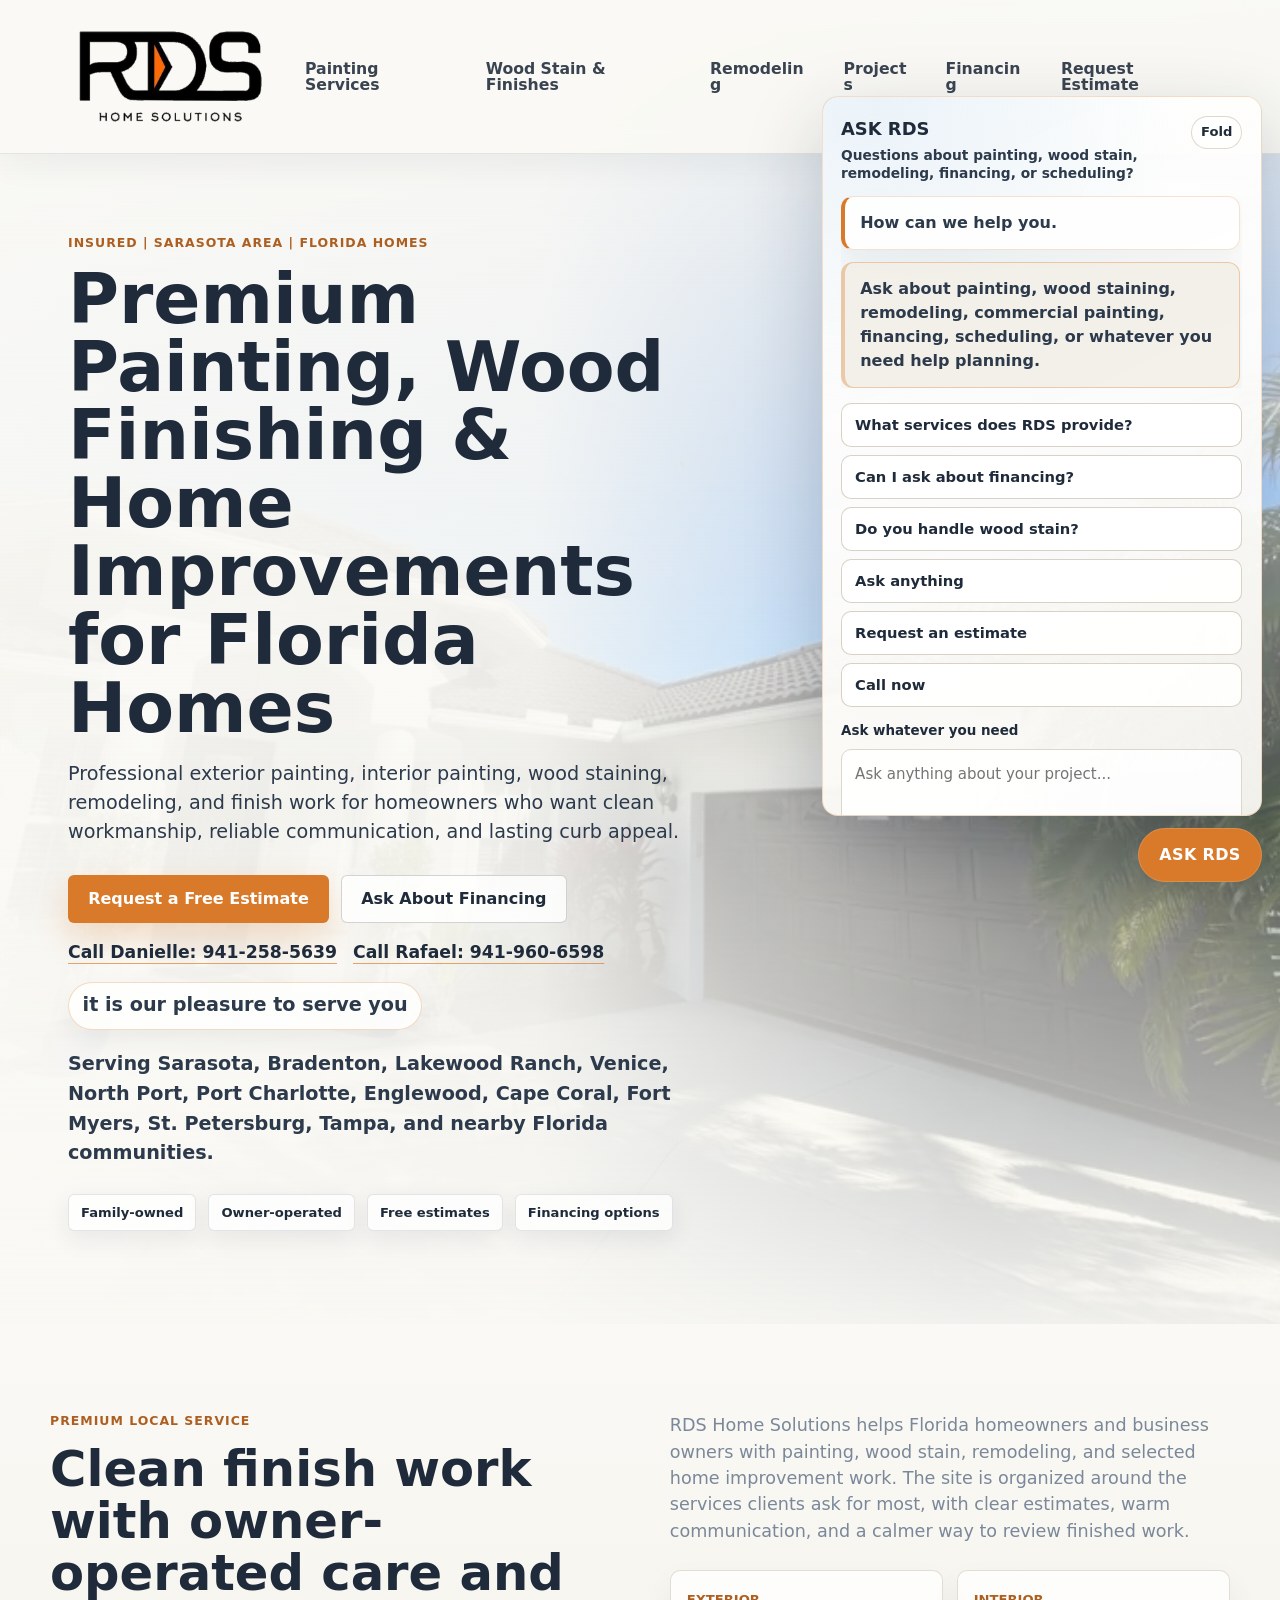
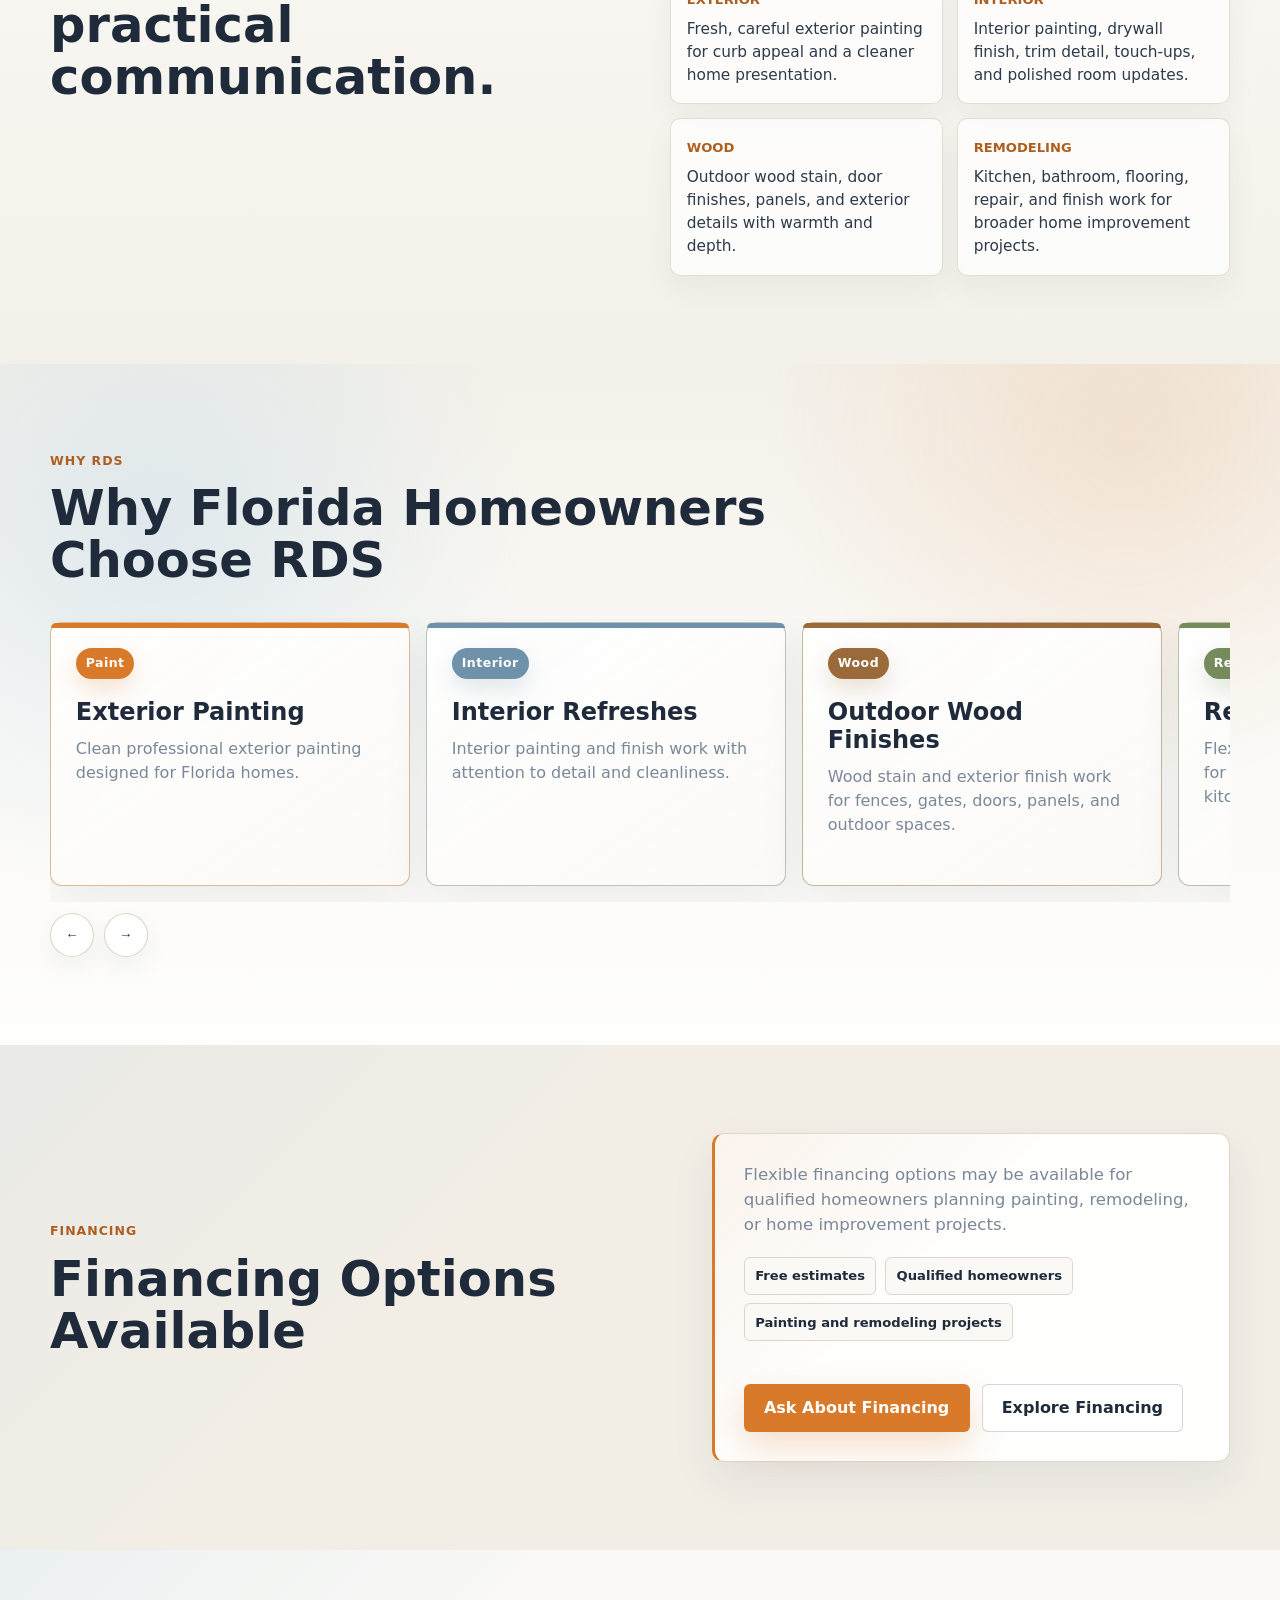
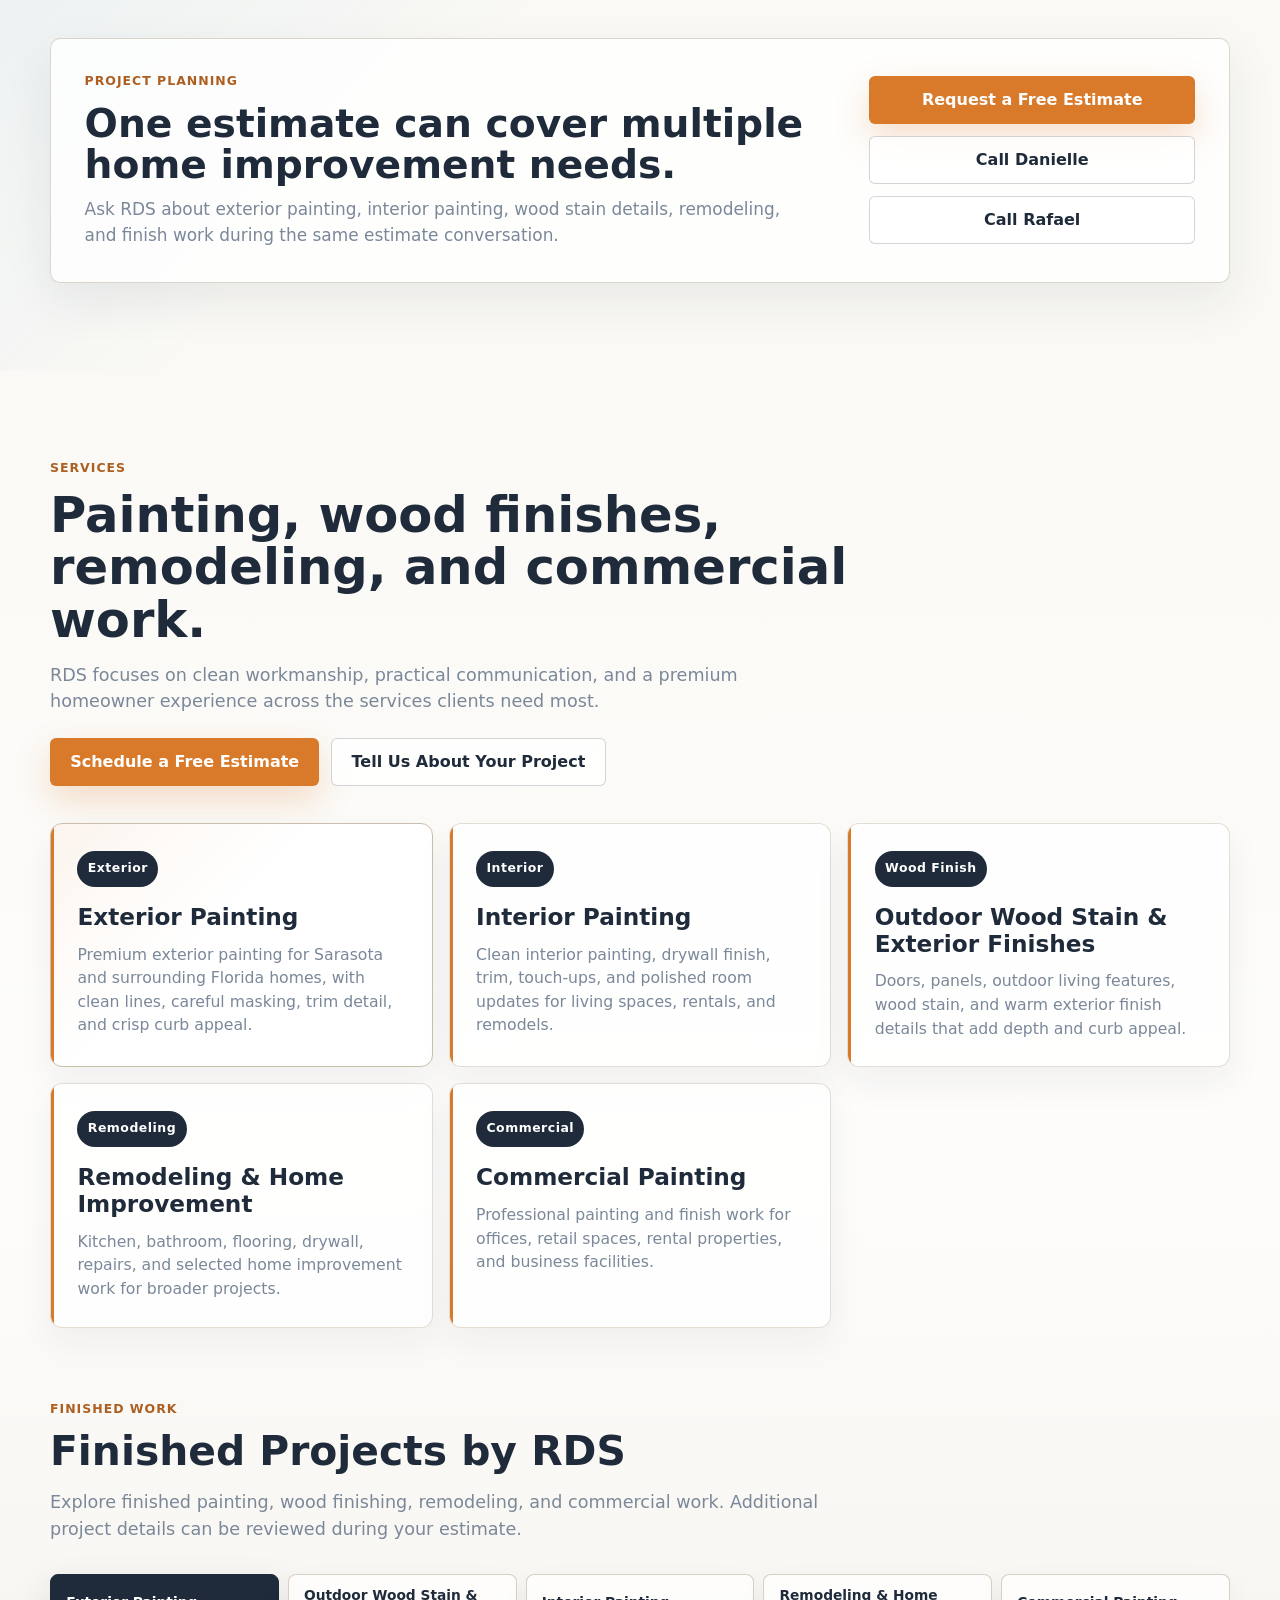
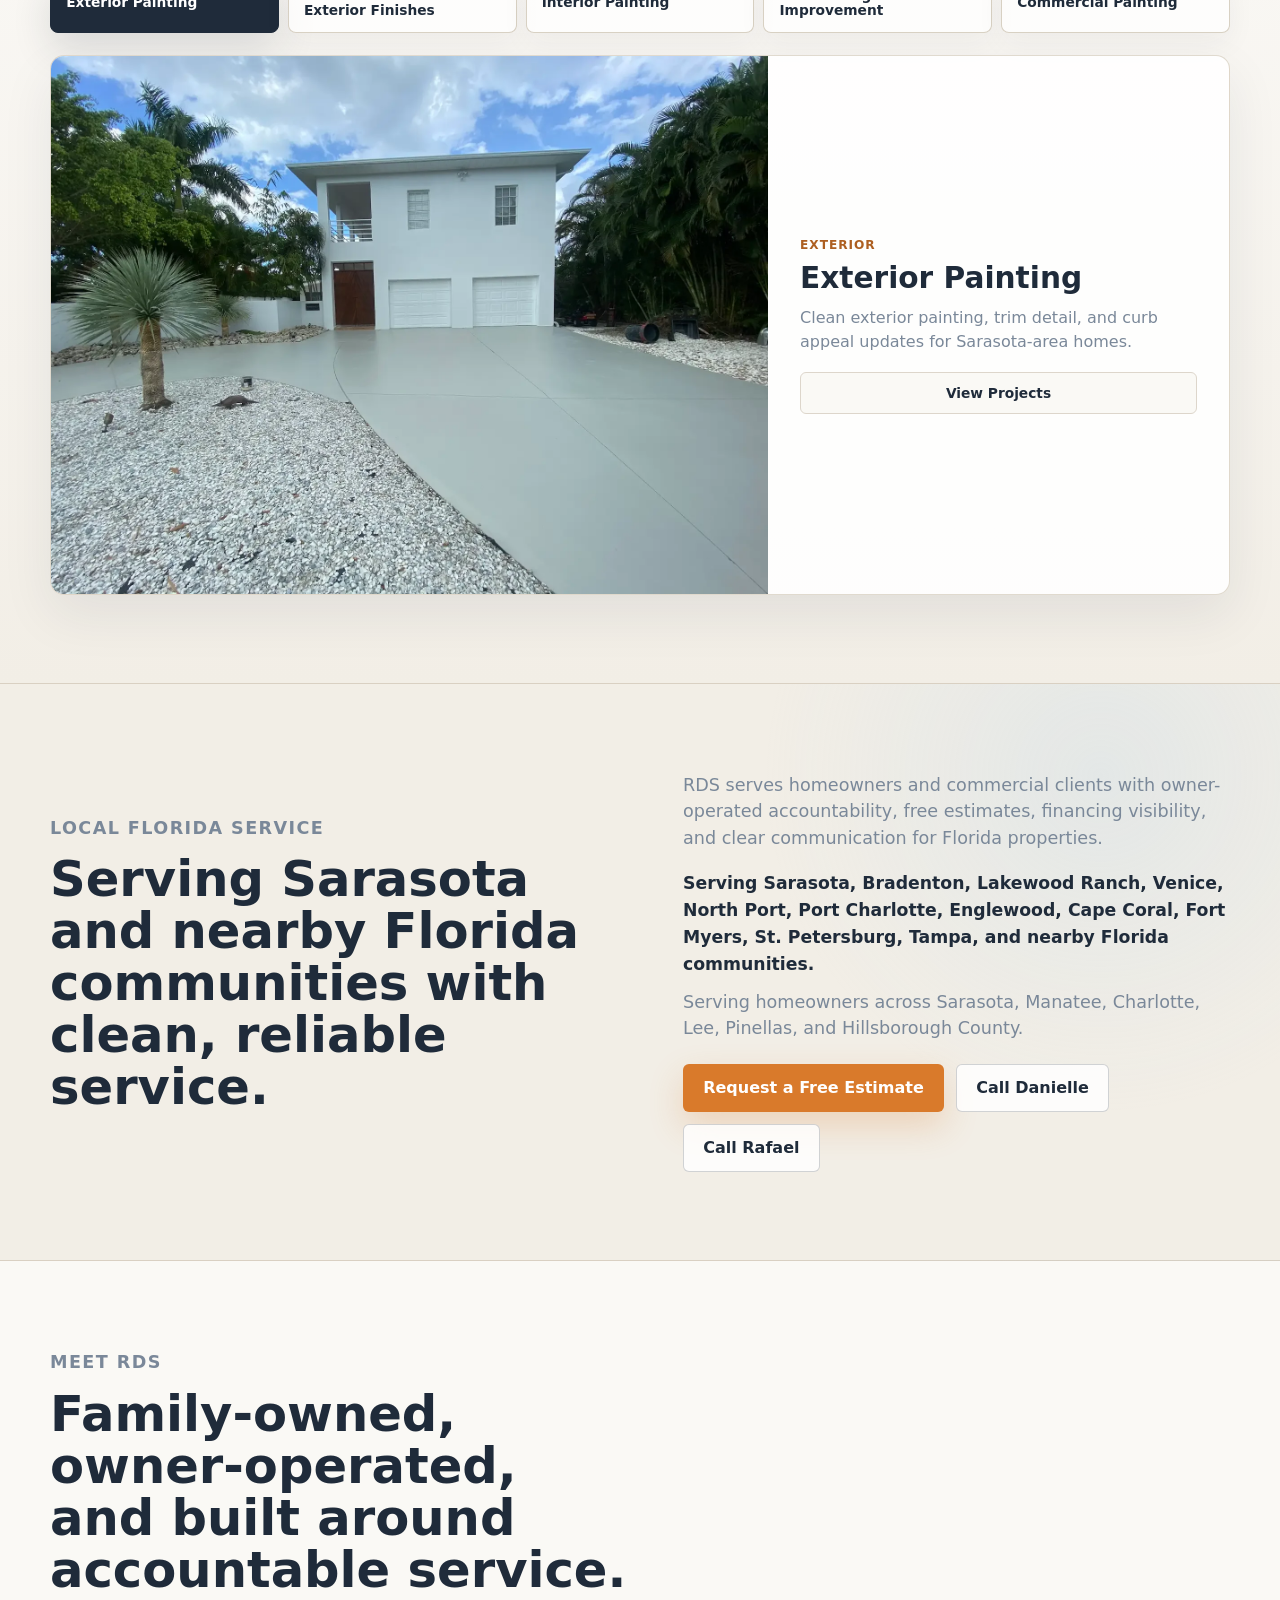
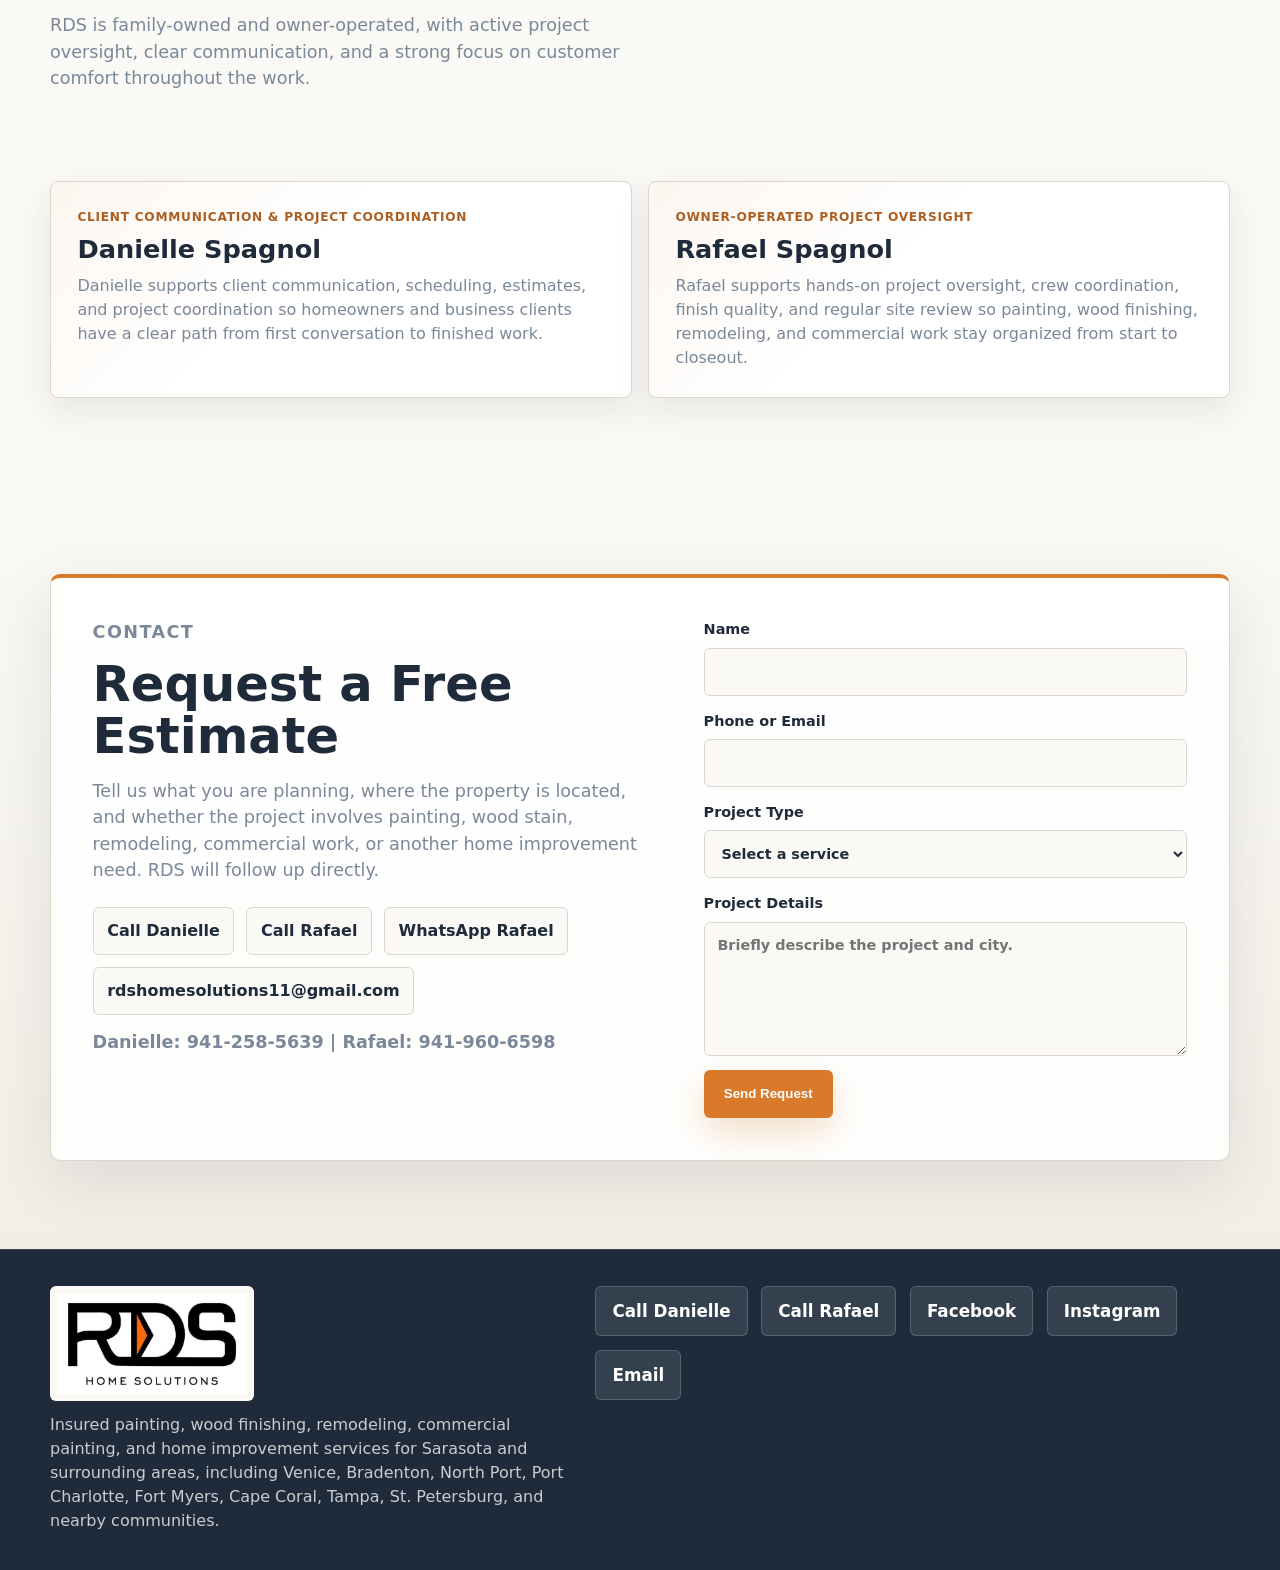
==== commit 065a2017: "Use fresh painted exterior preview" ====
--- a/index.html
+++ b/index.html
@@ -301,8 +301,8 @@
               data-label="Exterior"
               data-title="Exterior Painting"
               data-description="Clean exterior painting, trim detail, and curb appeal updates for Sarasota-area homes."
-              data-image="assets/images/service-galleries/01-exterior-painting/cream-exterior-front-after.webp"
-              data-alt="Finished Florida exterior painting project with clean color and entry details"
+              data-image="assets/images/service-galleries/01-exterior-painting/white-driveway-exterior-after.webp"
+              data-alt="Freshly painted Florida exterior with clean white finish and finished driveway view"
               data-link-label="View Projects"
             >
               Exterior Painting
@@ -380,8 +380,8 @@
           <article class="category-panel" id="category-panel" role="tabpanel" aria-labelledby="category-tab-exterior-painting">
             <img
               data-category-image
-              src="assets/images/service-galleries/01-exterior-painting/cream-exterior-front-after.webp"
-              alt="Finished Florida exterior painting project with clean color and entry details"
+              src="assets/images/service-galleries/01-exterior-painting/white-driveway-exterior-after.webp"
+              alt="Freshly painted Florida exterior with clean white finish and finished driveway view"
               loading="lazy"
             />
             <div class="category-panel-copy">
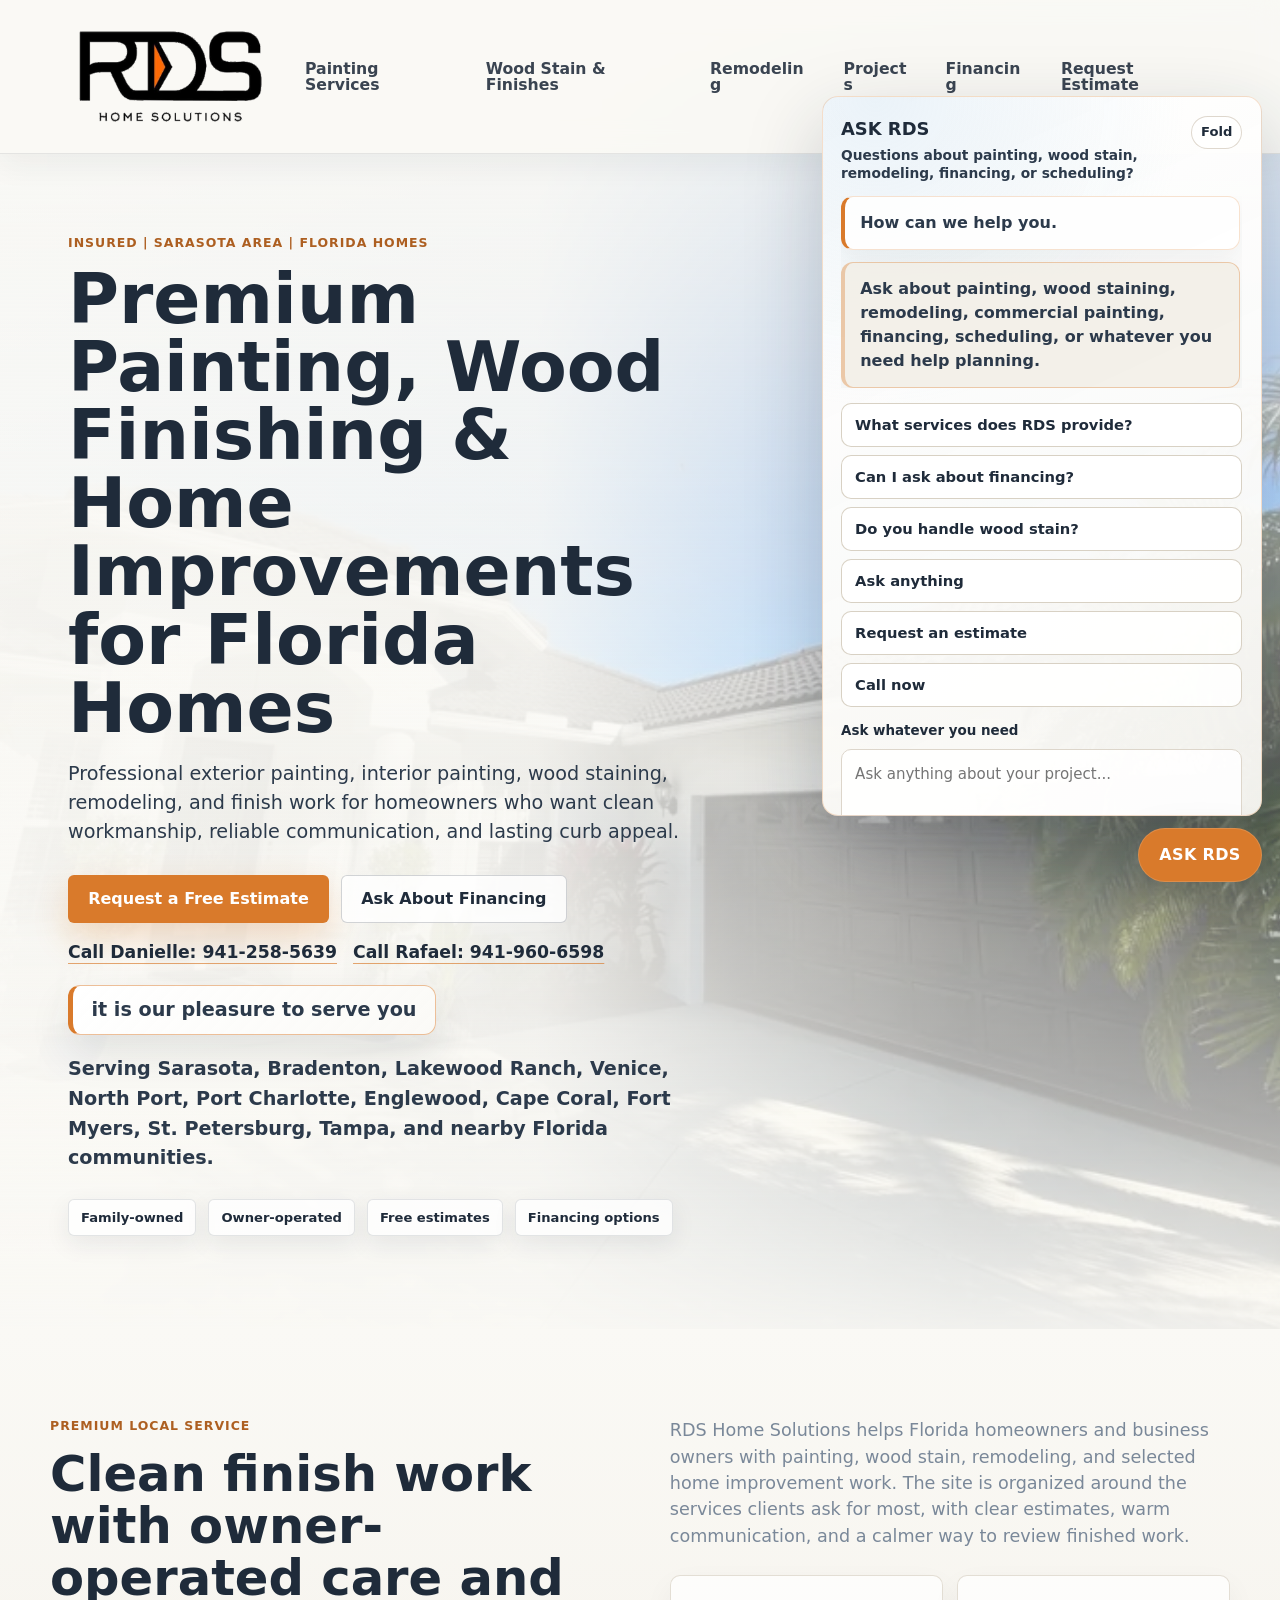
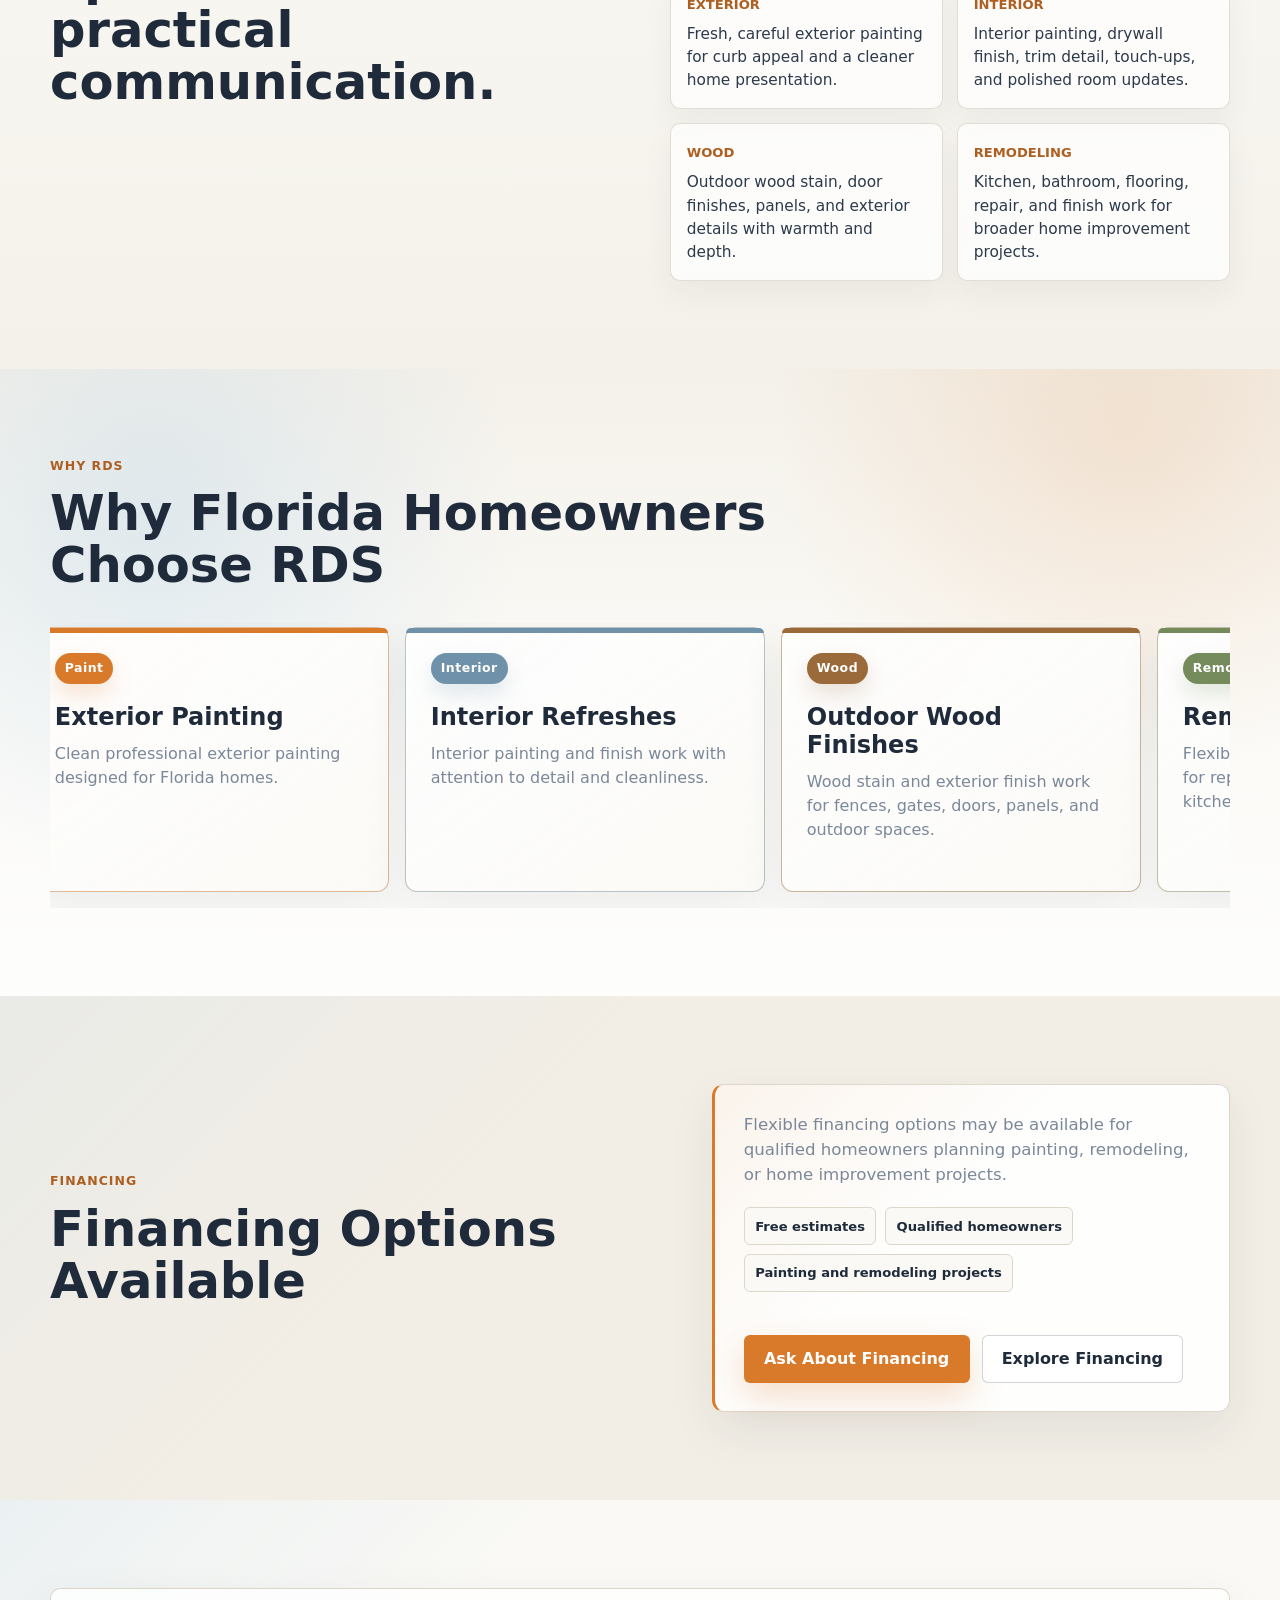
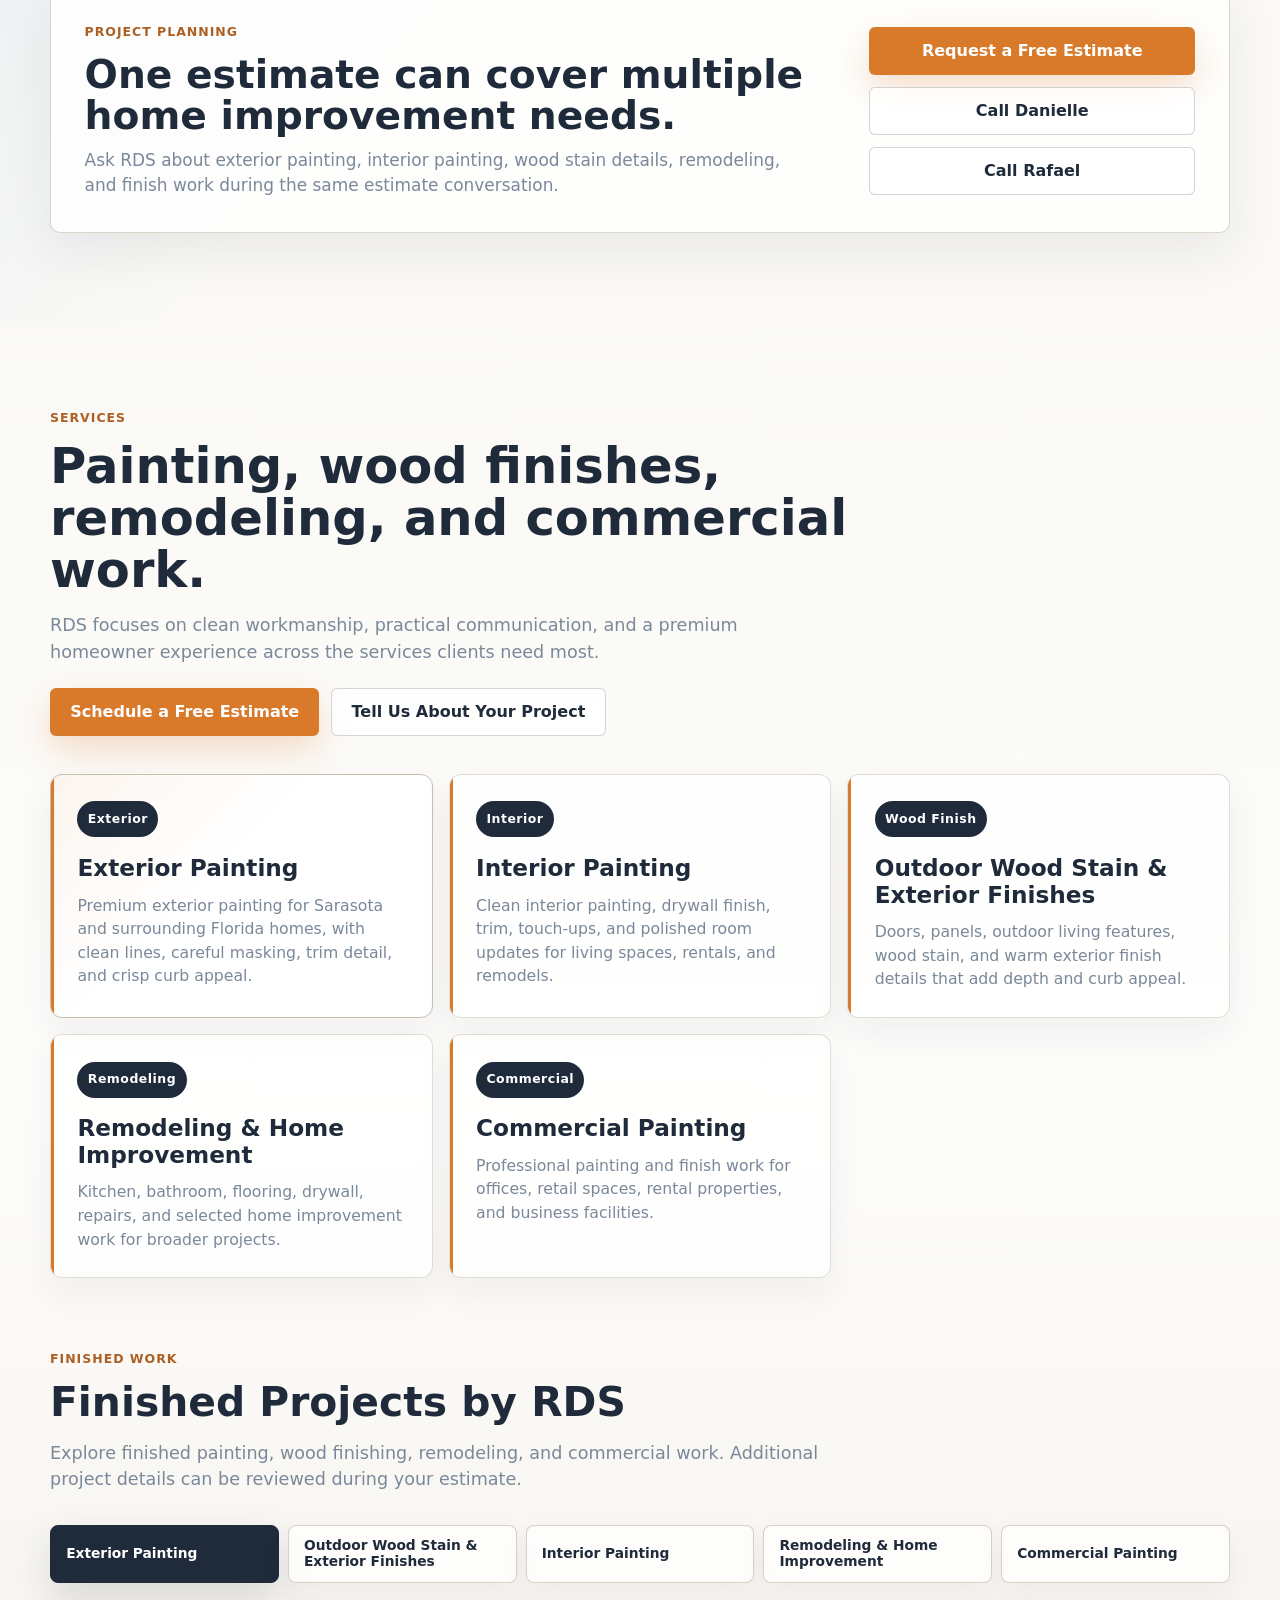
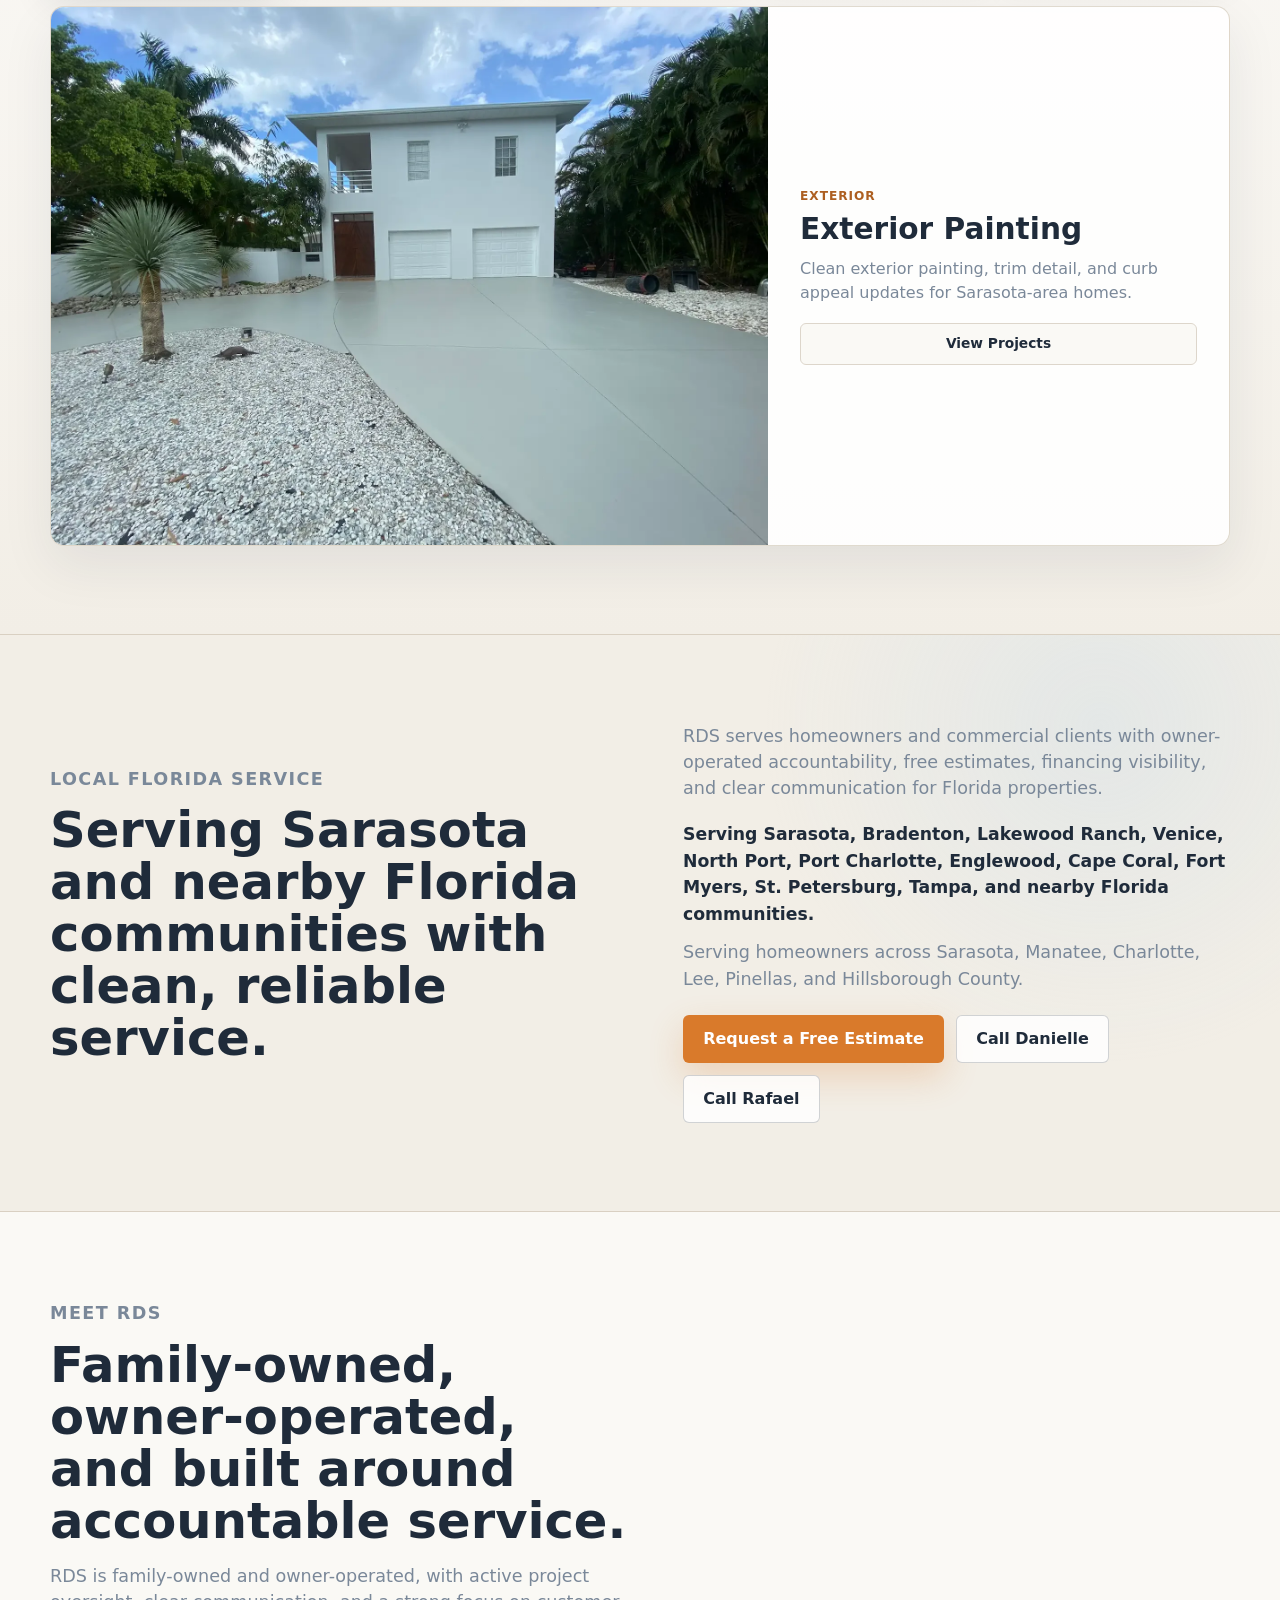
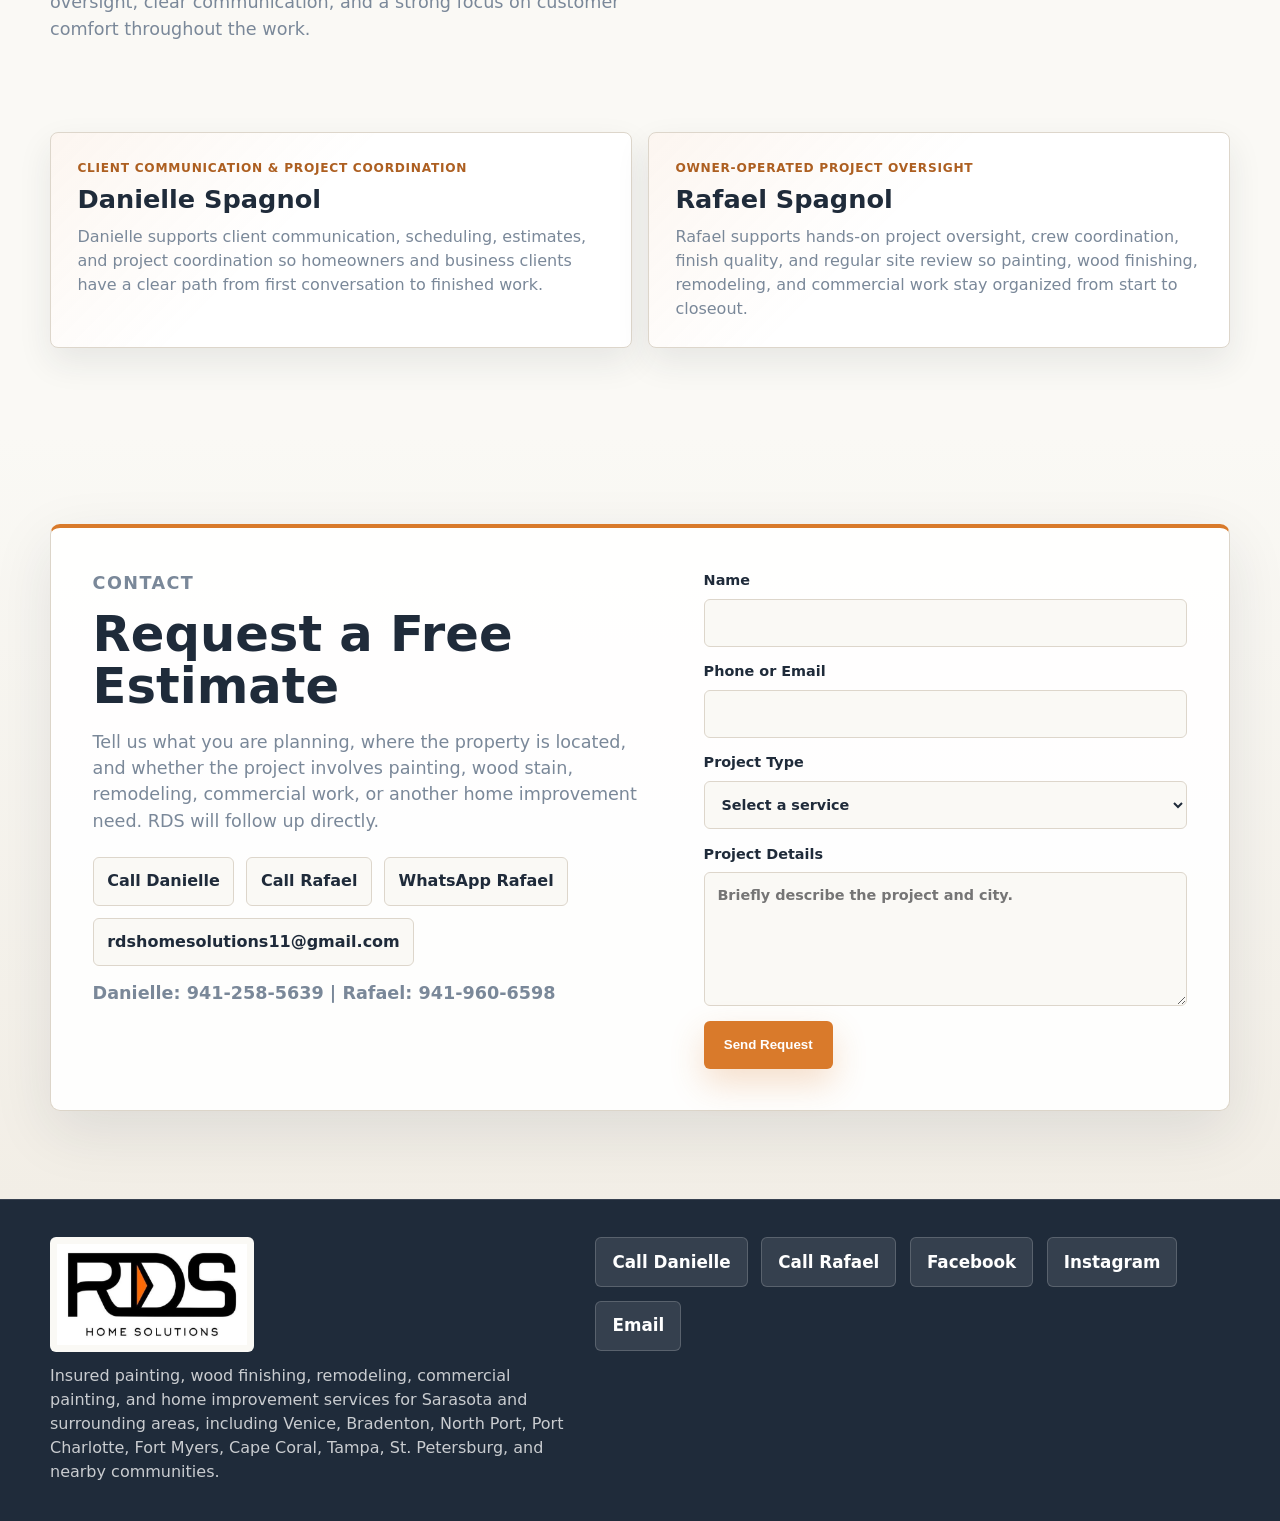
==== commit bceeccb3: "Refine service line and benefit carousel" ====
--- a/index.html
+++ b/index.html
@@ -145,10 +145,6 @@
               <p>Flexible financing options may be available for qualified homeowners.</p>
             </article>
           </div>
-          <div class="benefit-controls" aria-label="Benefit slider controls">
-            <button type="button" data-benefit-prev aria-label="Previous benefit">&larr;</button>
-            <button type="button" data-benefit-next aria-label="Next benefit">&rarr;</button>
-          </div>
         </div>
       </section>
 
--- a/styles.css
+++ b/styles.css
@@ -309,15 +309,20 @@
 
 .legacy-line {
   display: inline-flex;
-  margin: 1rem 0 0;
-  padding: 0.55rem 0.85rem;
-  color: var(--navy);
-  background: rgba(255, 255, 255, 0.78);
-  border: 1px solid rgba(217, 122, 43, 0.28);
-  border-radius: 999px;
-  box-shadow: 0 10px 26px rgba(31, 43, 58, 0.07);
-  font-size: 0.98rem;
+  align-items: center;
+  margin: 1.2rem 0 0;
+  padding: 0.85rem 1.15rem;
+  color: var(--navy);
+  background:
+    linear-gradient(135deg, rgba(255, 255, 255, 0.94), rgba(250, 249, 245, 0.84)),
+    rgba(255, 255, 255, 0.88);
+  border: 1px solid rgba(217, 122, 43, 0.48);
+  border-left: 5px solid var(--orange);
+  border-radius: 12px;
+  box-shadow: 0 18px 40px rgba(31, 43, 58, 0.11);
+  font-size: clamp(1.2rem, 2.4vw, 1.65rem);
   font-weight: 900;
+  line-height: 1.1;
 }
 
 .service-area-line {
@@ -462,11 +467,15 @@
 .benefit-track {
   display: flex;
   gap: 1rem;
-  overflow-x: auto;
+  overflow: hidden;
   padding: 0.25rem 0 1rem;
   scroll-behavior: auto;
-  scroll-snap-type: x proximity;
-  scrollbar-width: thin;
+  scroll-snap-type: none;
+  scrollbar-width: none;
+}
+
+.benefit-track::-webkit-scrollbar {
+  display: none;
 }
 
 .benefit-card {
@@ -538,29 +547,6 @@
 .benefit-card p {
   margin: 0;
   color: var(--muted);
-}
-
-.benefit-controls {
-  display: flex;
-  gap: 0.6rem;
-  margin-top: 0.65rem;
-}
-
-.benefit-controls button {
-  width: 44px;
-  height: 44px;
-  color: var(--navy);
-  background: rgba(255, 255, 255, 0.88);
-  border: 1px solid rgba(202, 191, 173, 0.66);
-  border-radius: 999px;
-  box-shadow: 0 10px 26px rgba(31, 43, 58, 0.06);
-  cursor: pointer;
-}
-
-.benefit-controls button:hover,
-.benefit-controls button:focus-visible {
-  color: var(--white);
-  background: var(--navy);
 }
 
 .financing {
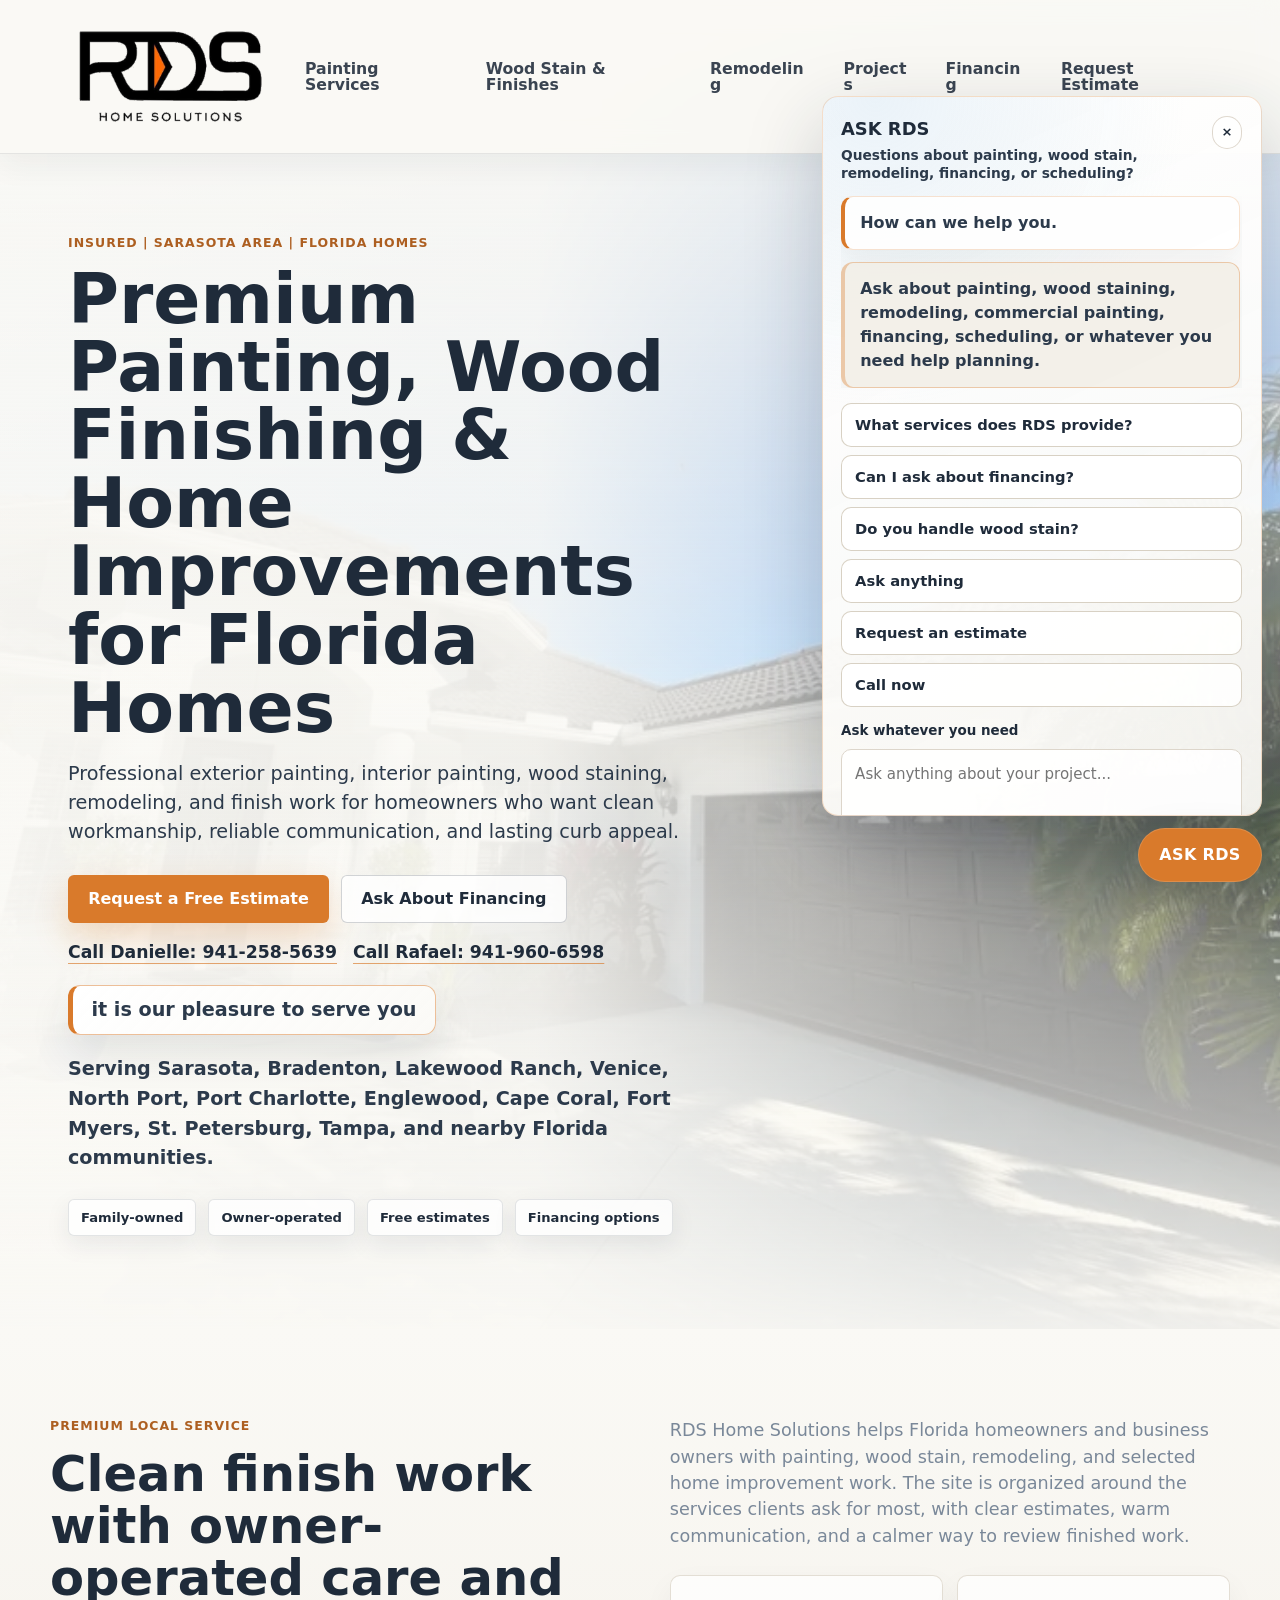
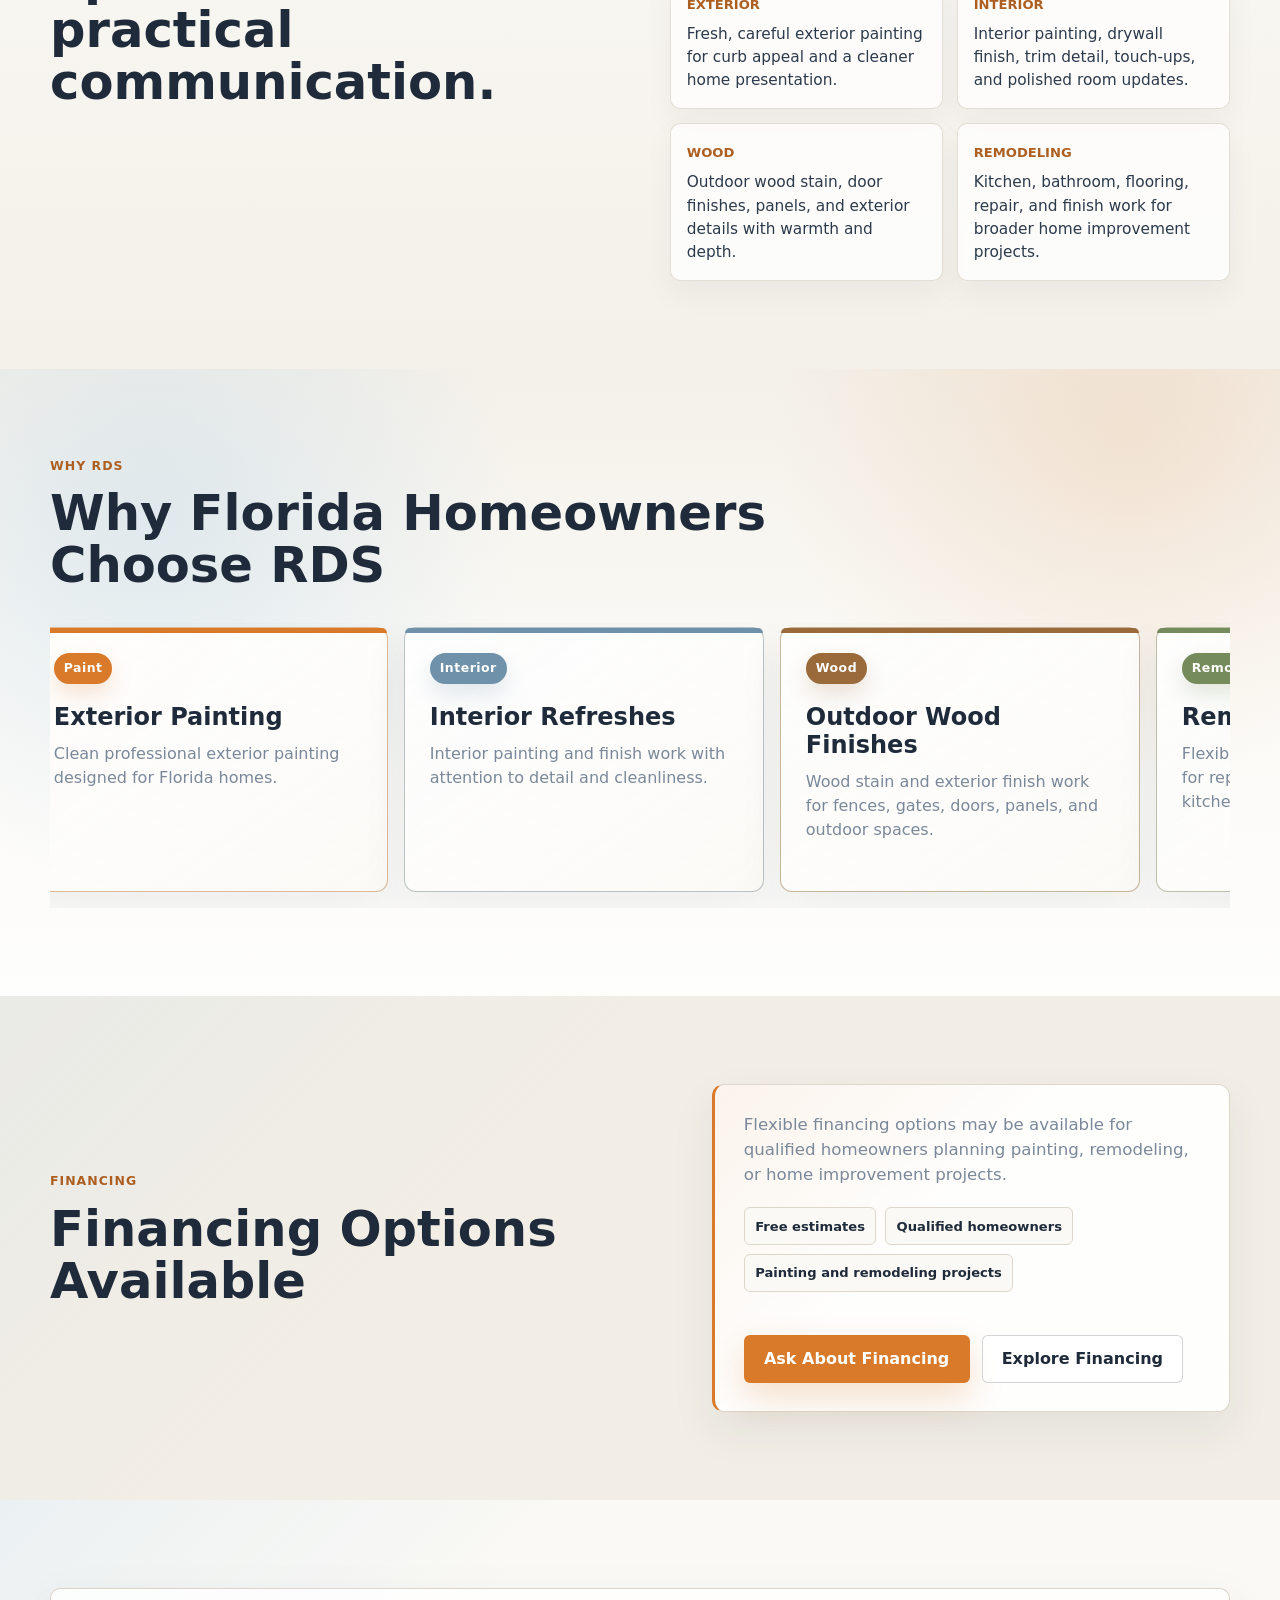
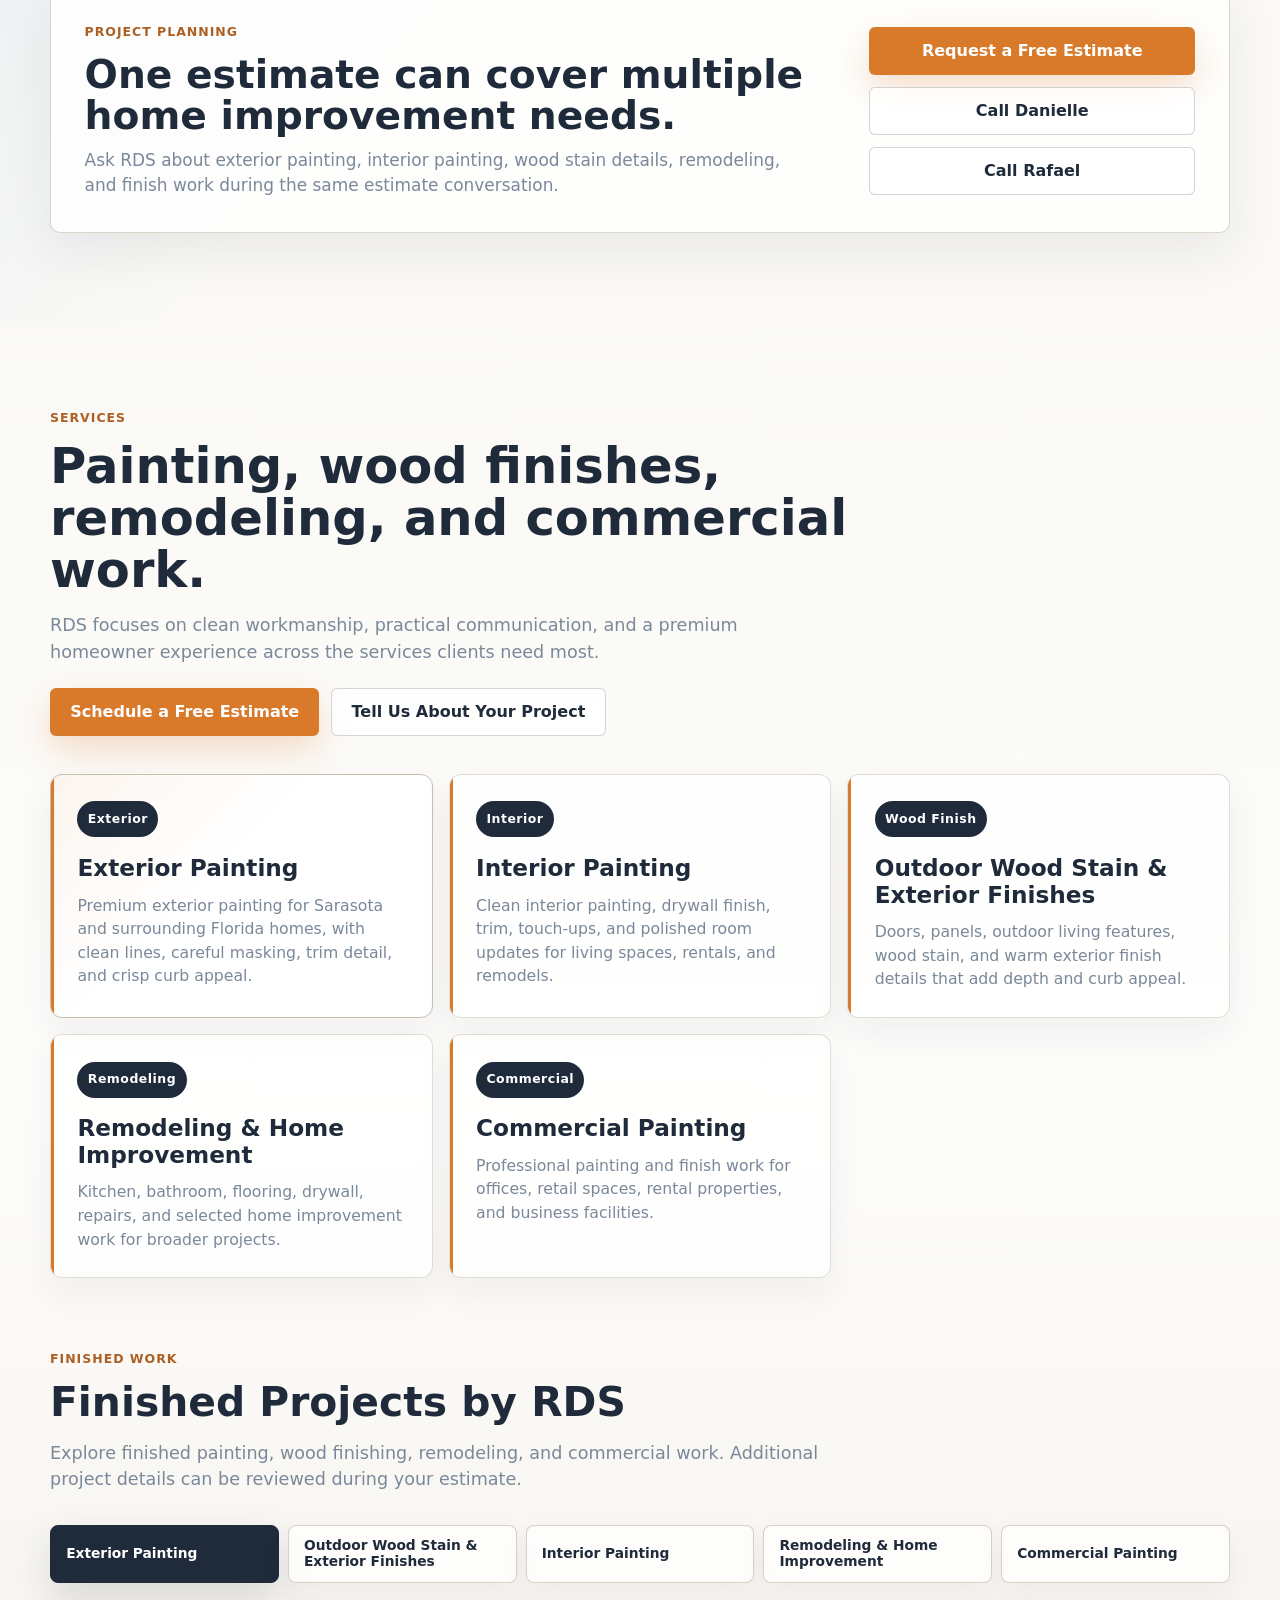
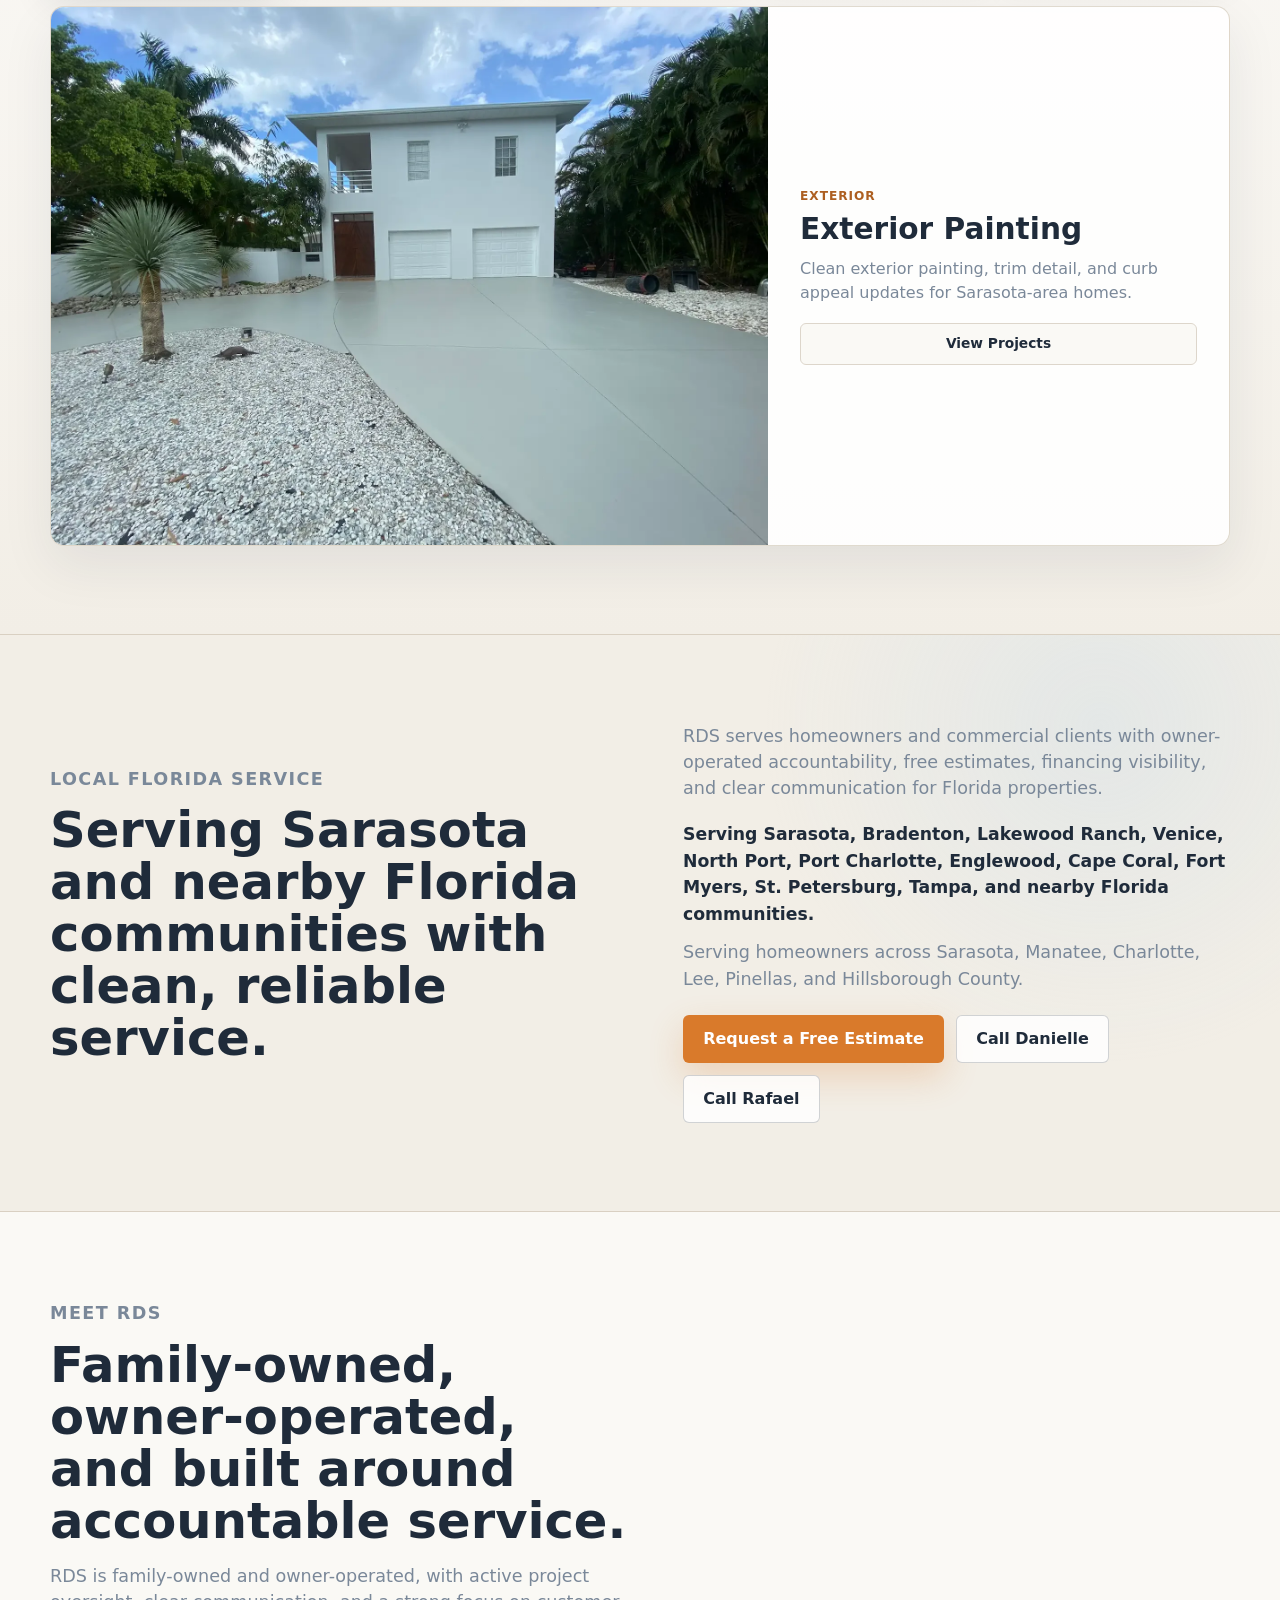
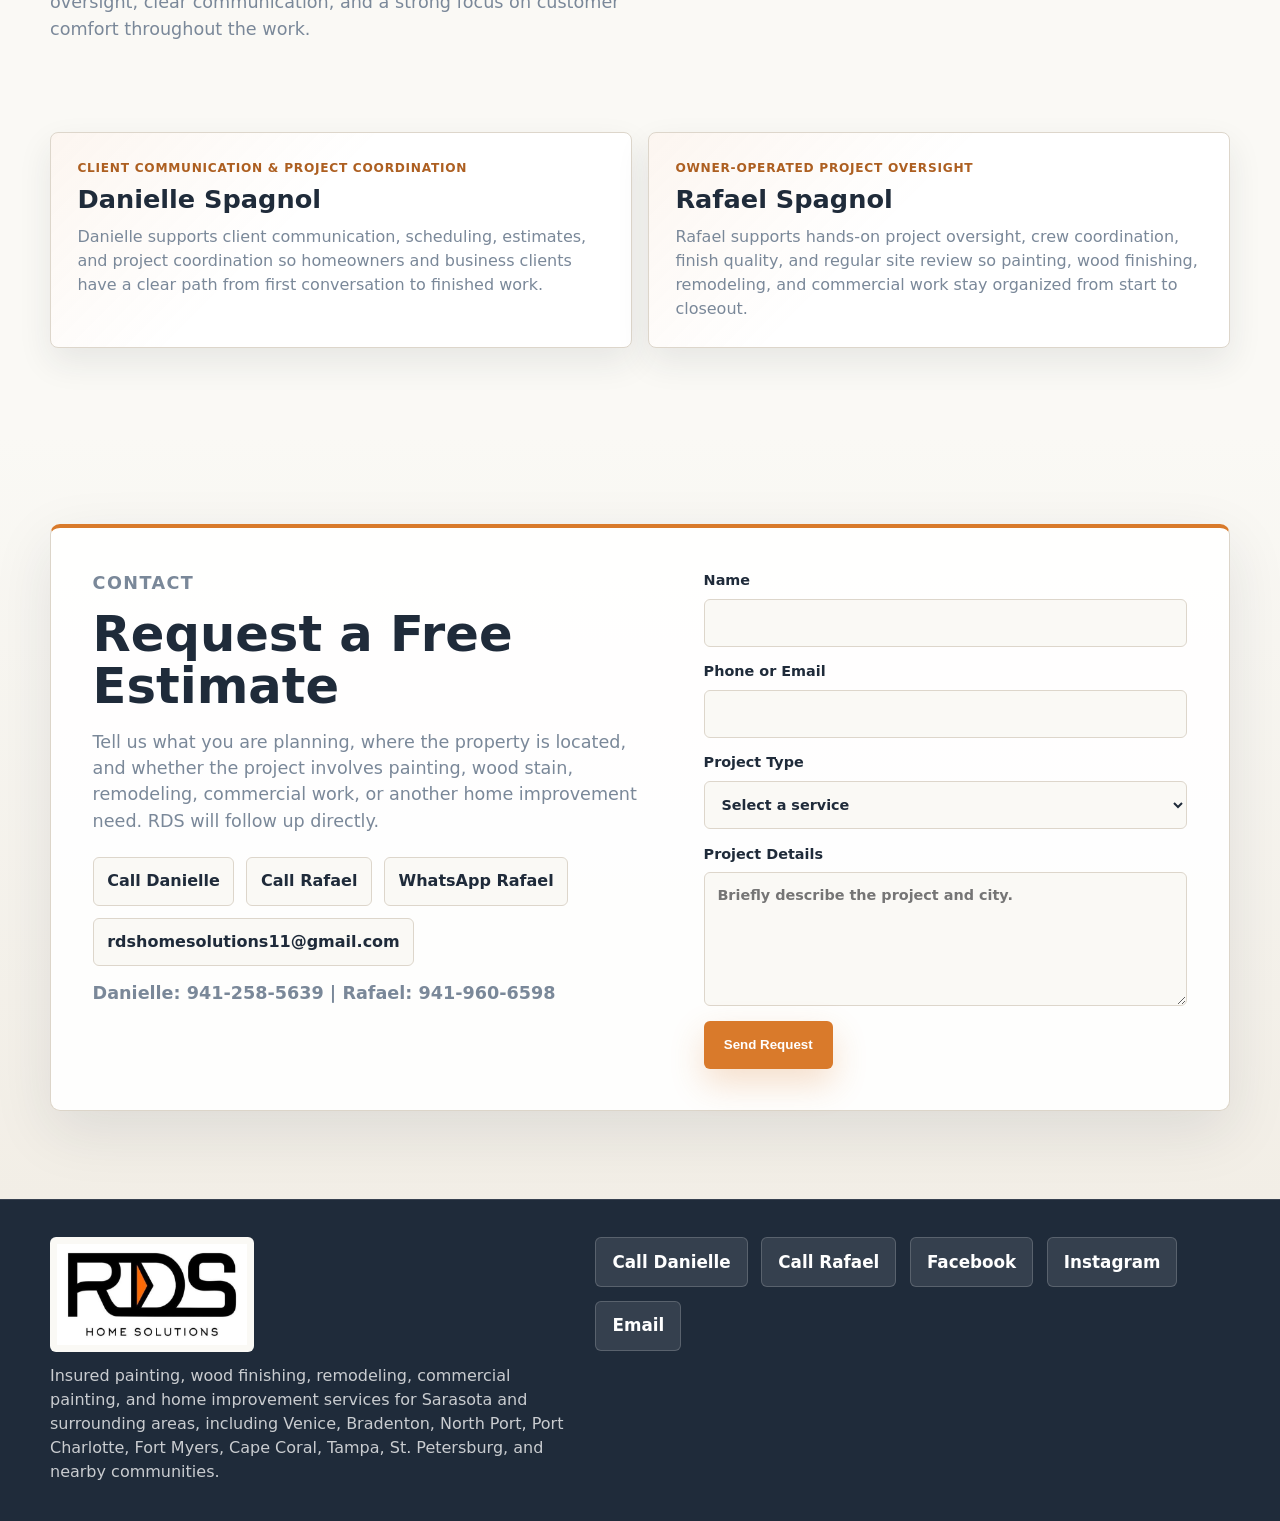
==== commit 49e3bf83: "Simplify Ask RDS fold control" ====
--- a/index.html
+++ b/index.html
@@ -527,7 +527,7 @@
             <strong>ASK RDS</strong>
             <span>Questions about painting, wood stain, remodeling, financing, or scheduling?</span>
           </div>
-          <button type="button" data-assistant-close aria-label="Fold Ask RDS">Fold</button>
+          <button type="button" data-assistant-close aria-label="Fold Ask RDS">&times;</button>
         </div>
         <div class="ask-rds-thread" data-assistant-thread aria-live="polite">
           <p class="ask-rds-message">
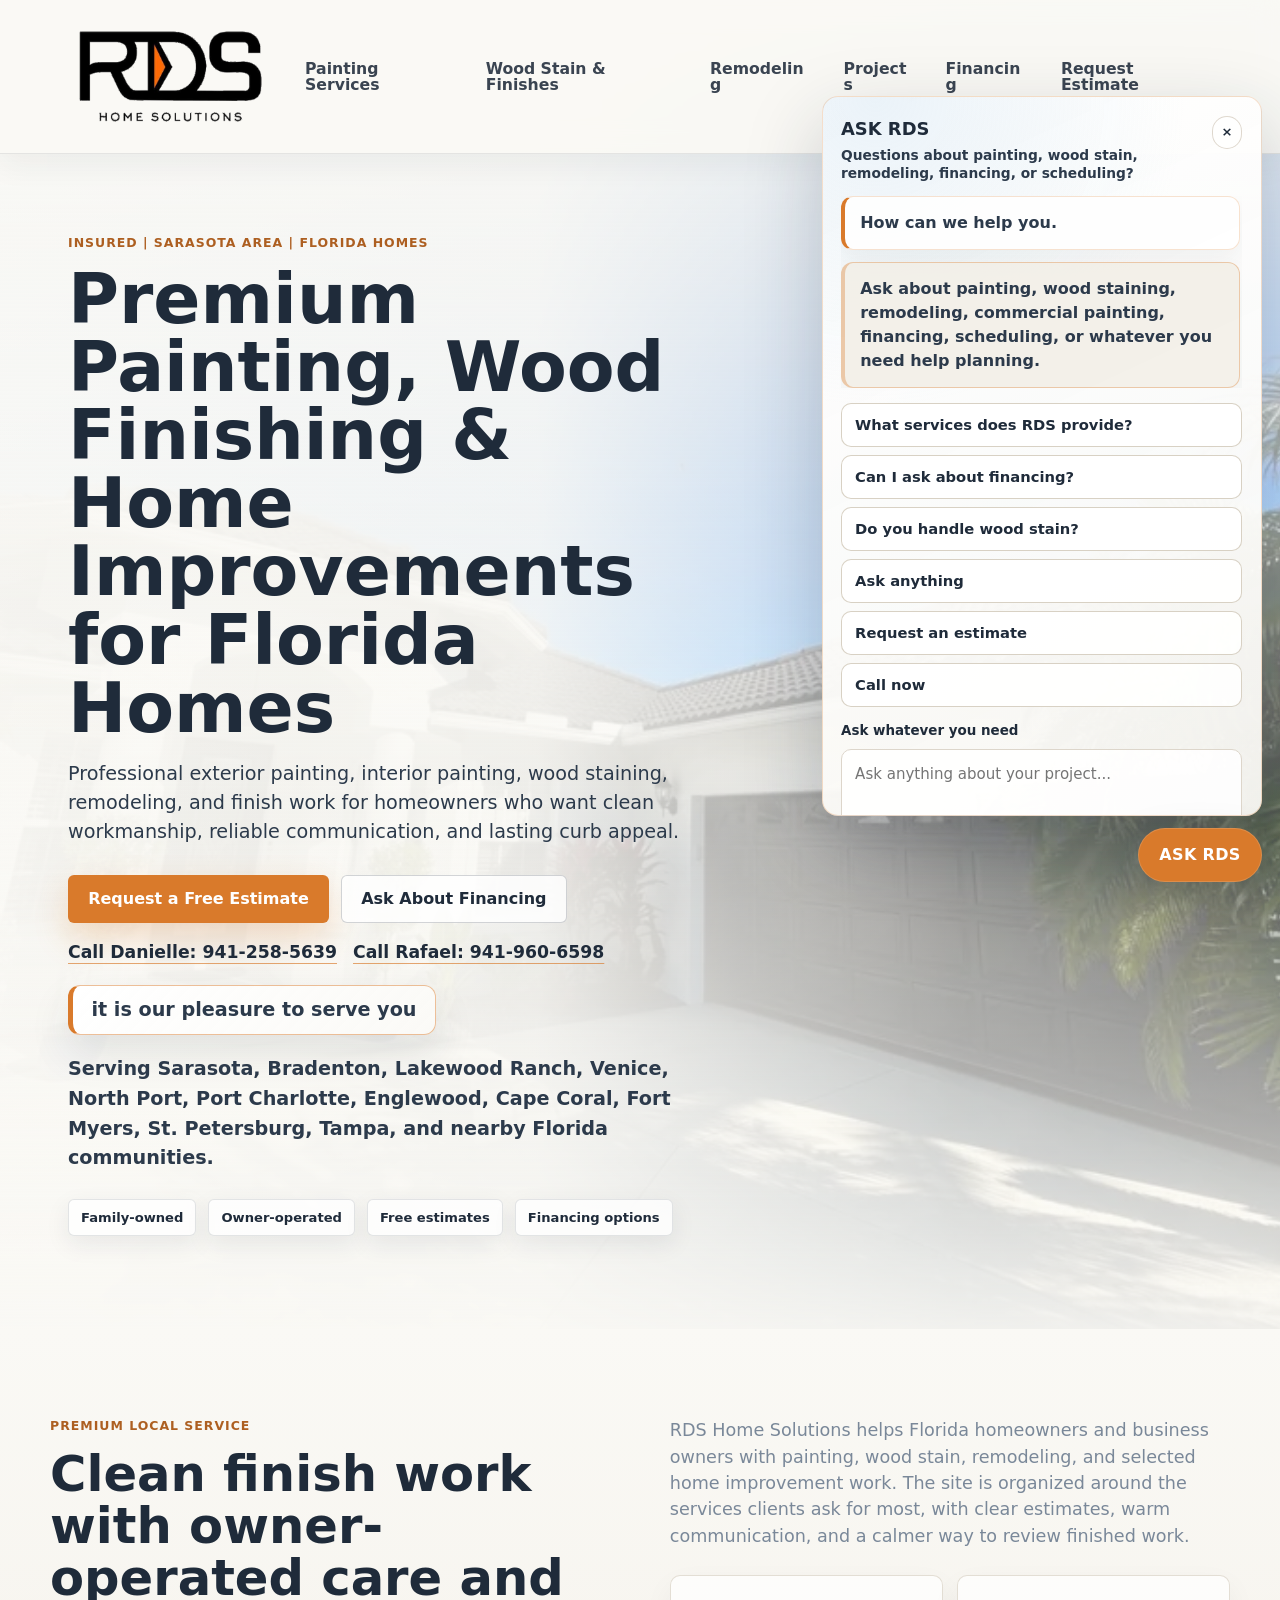
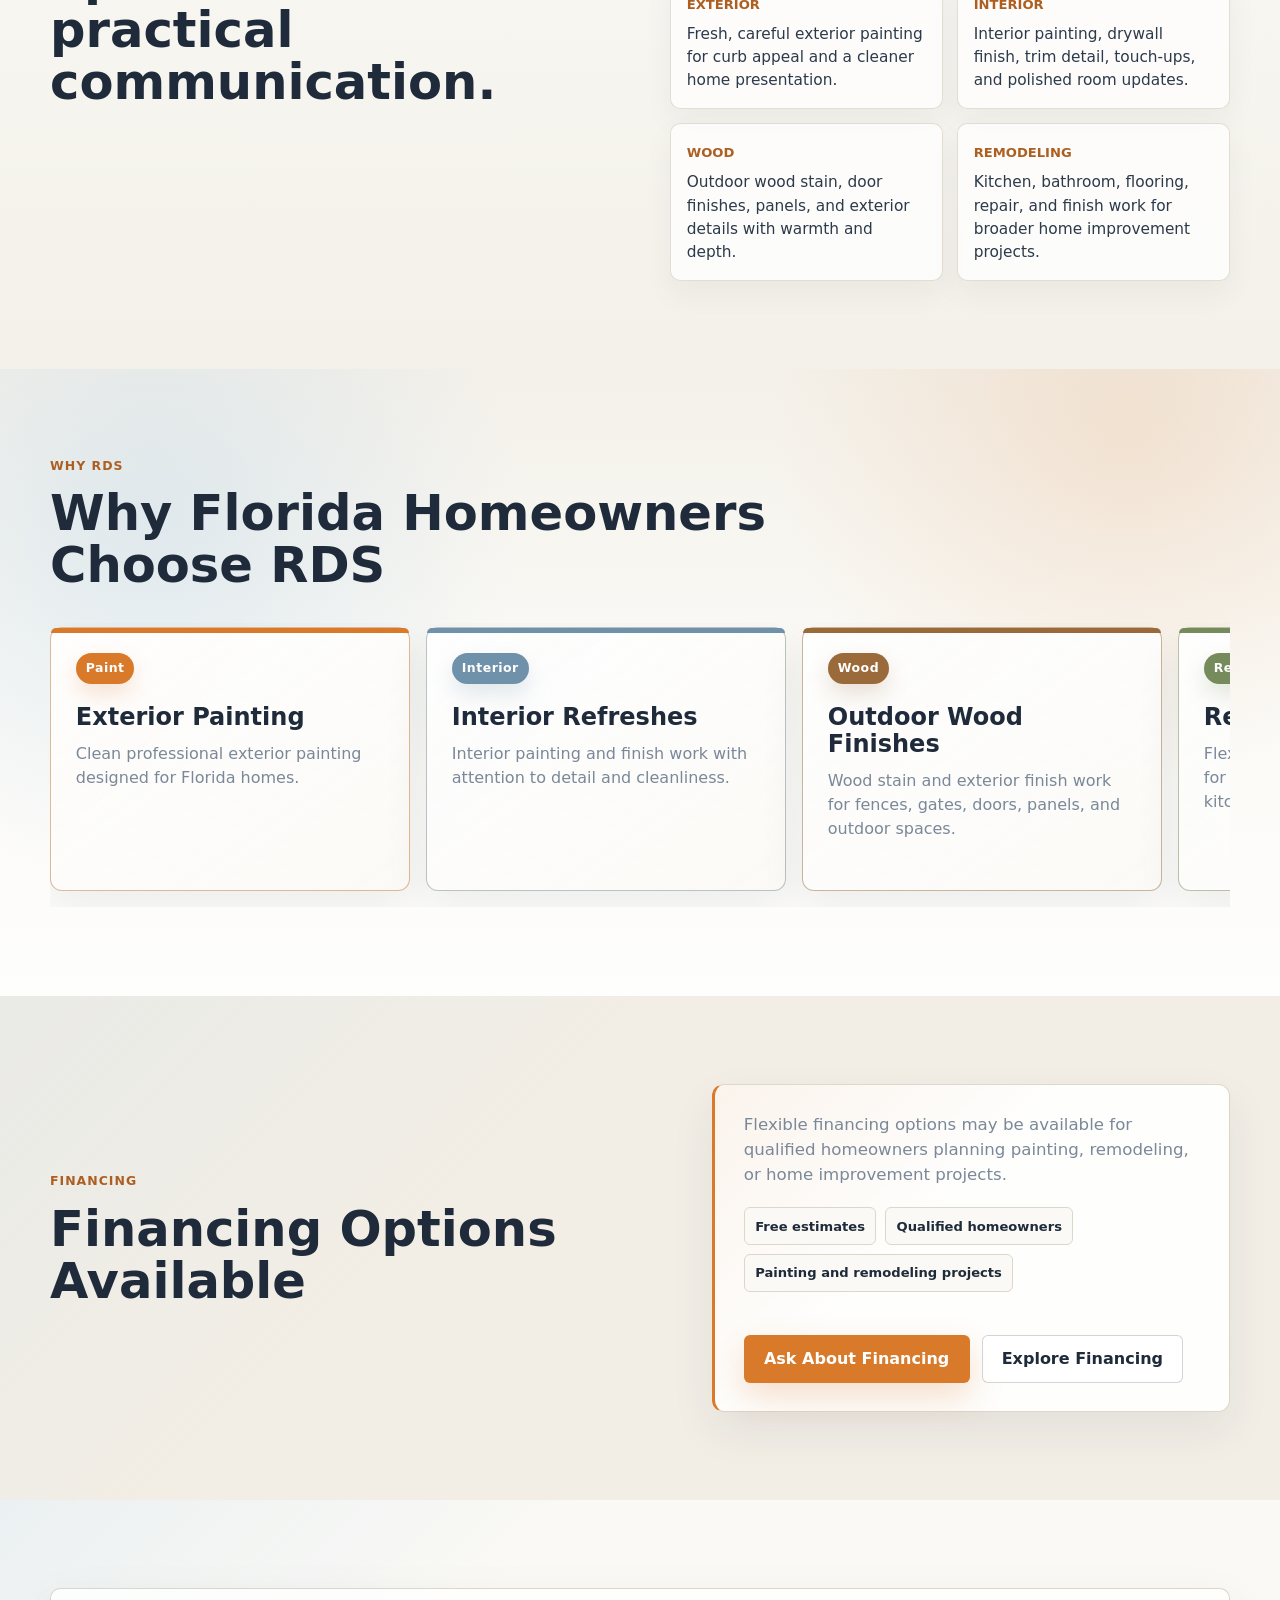
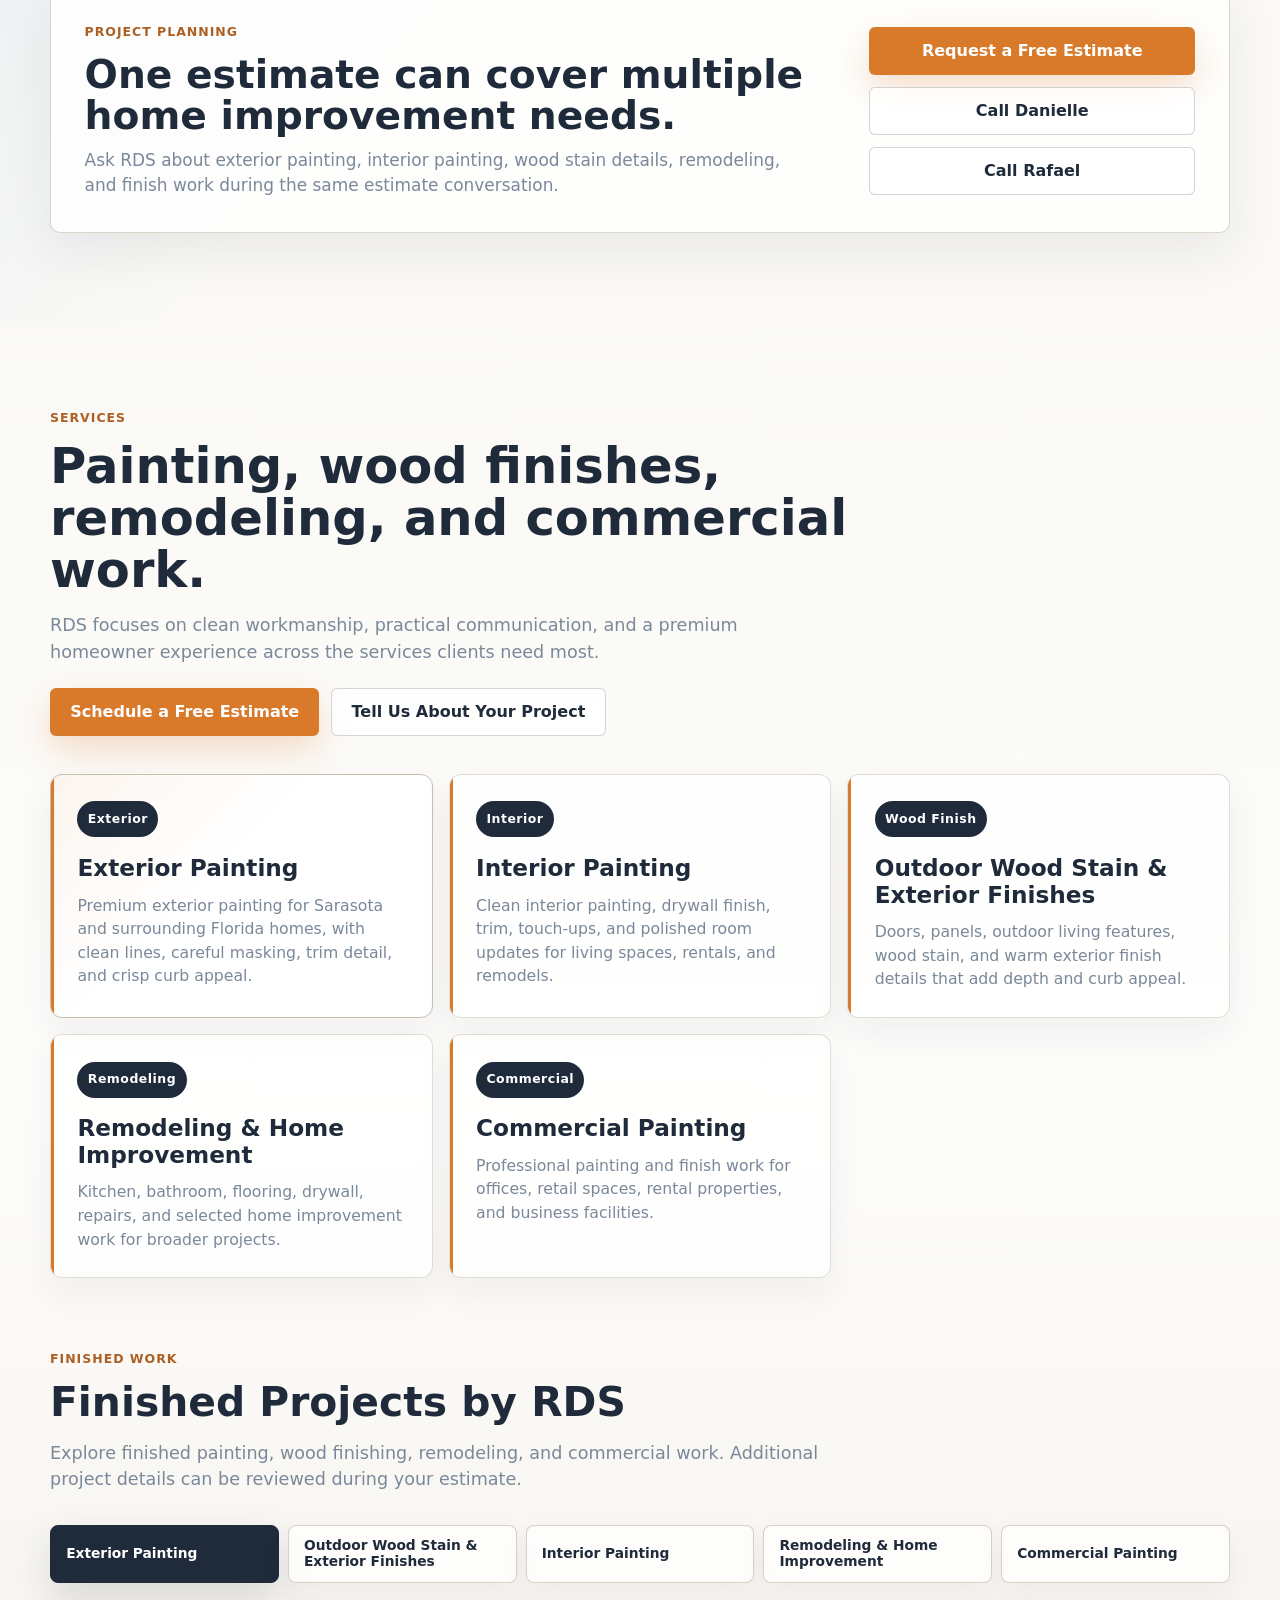
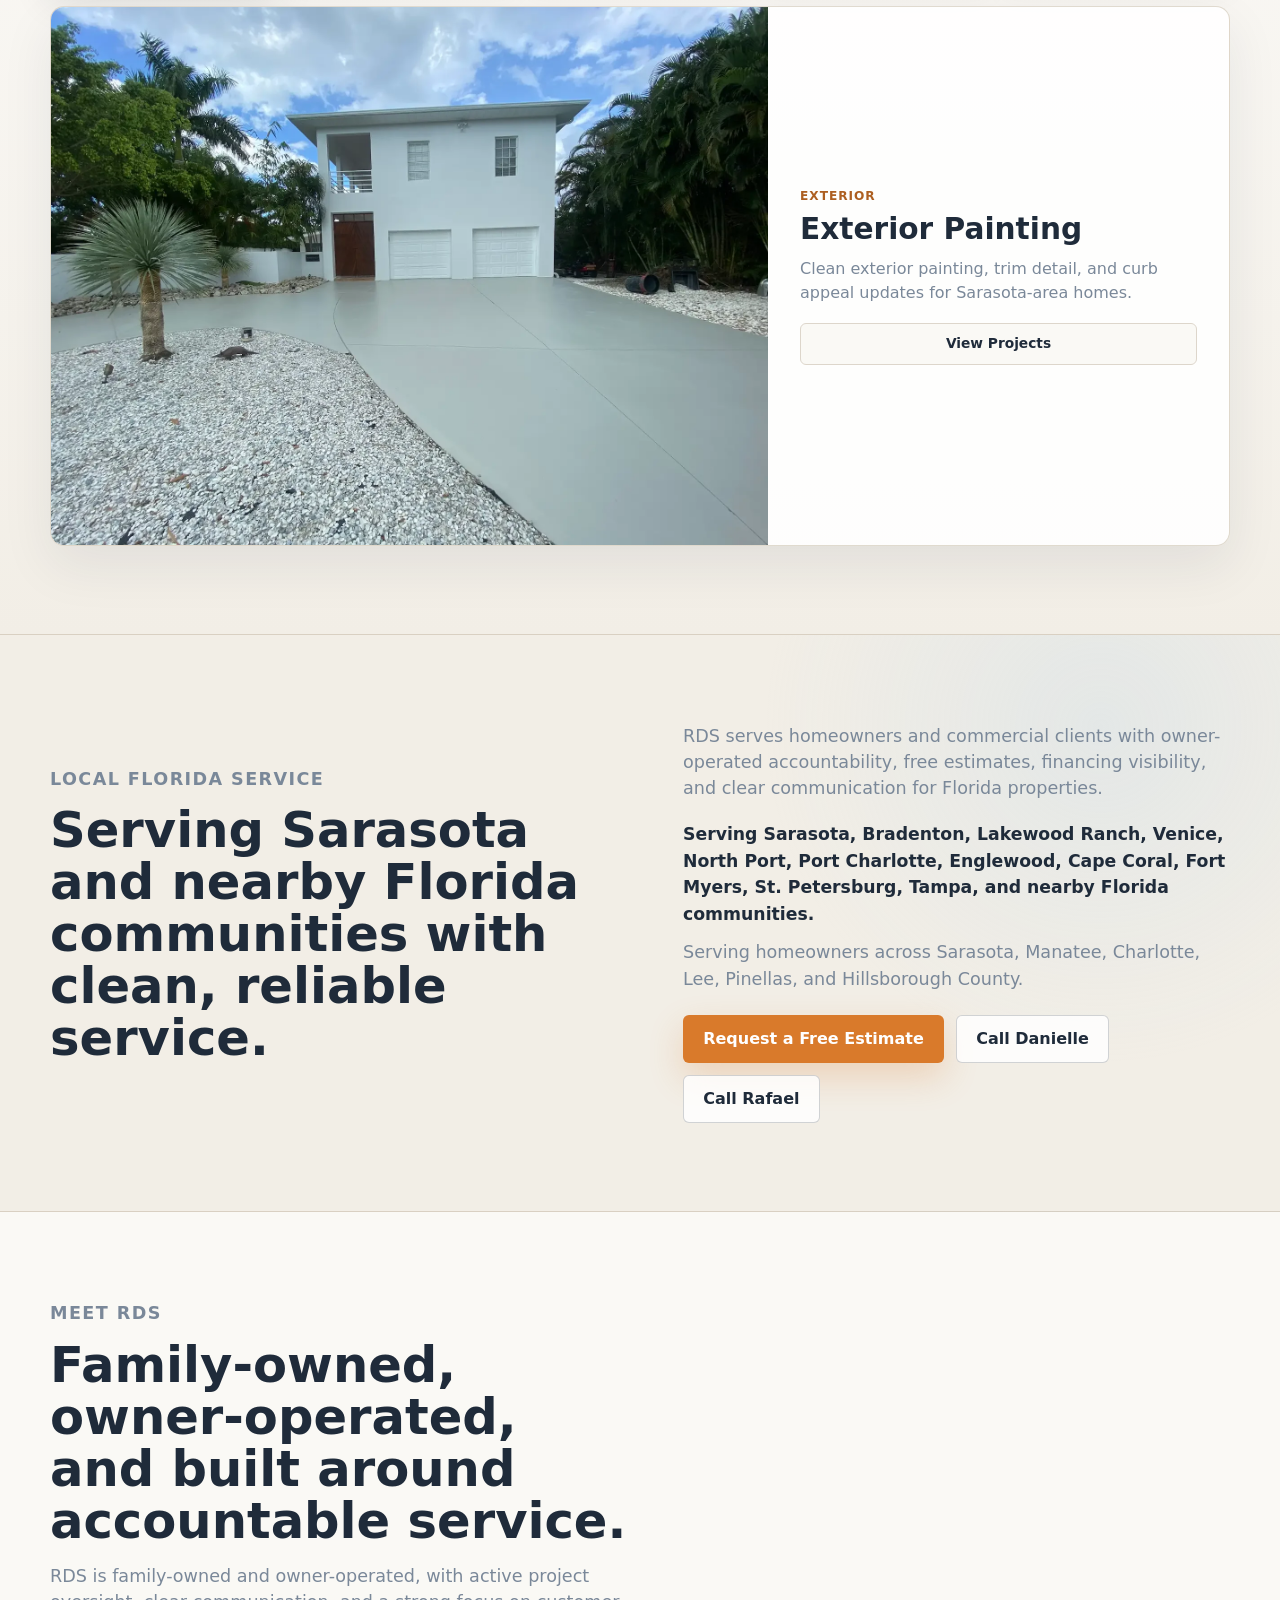
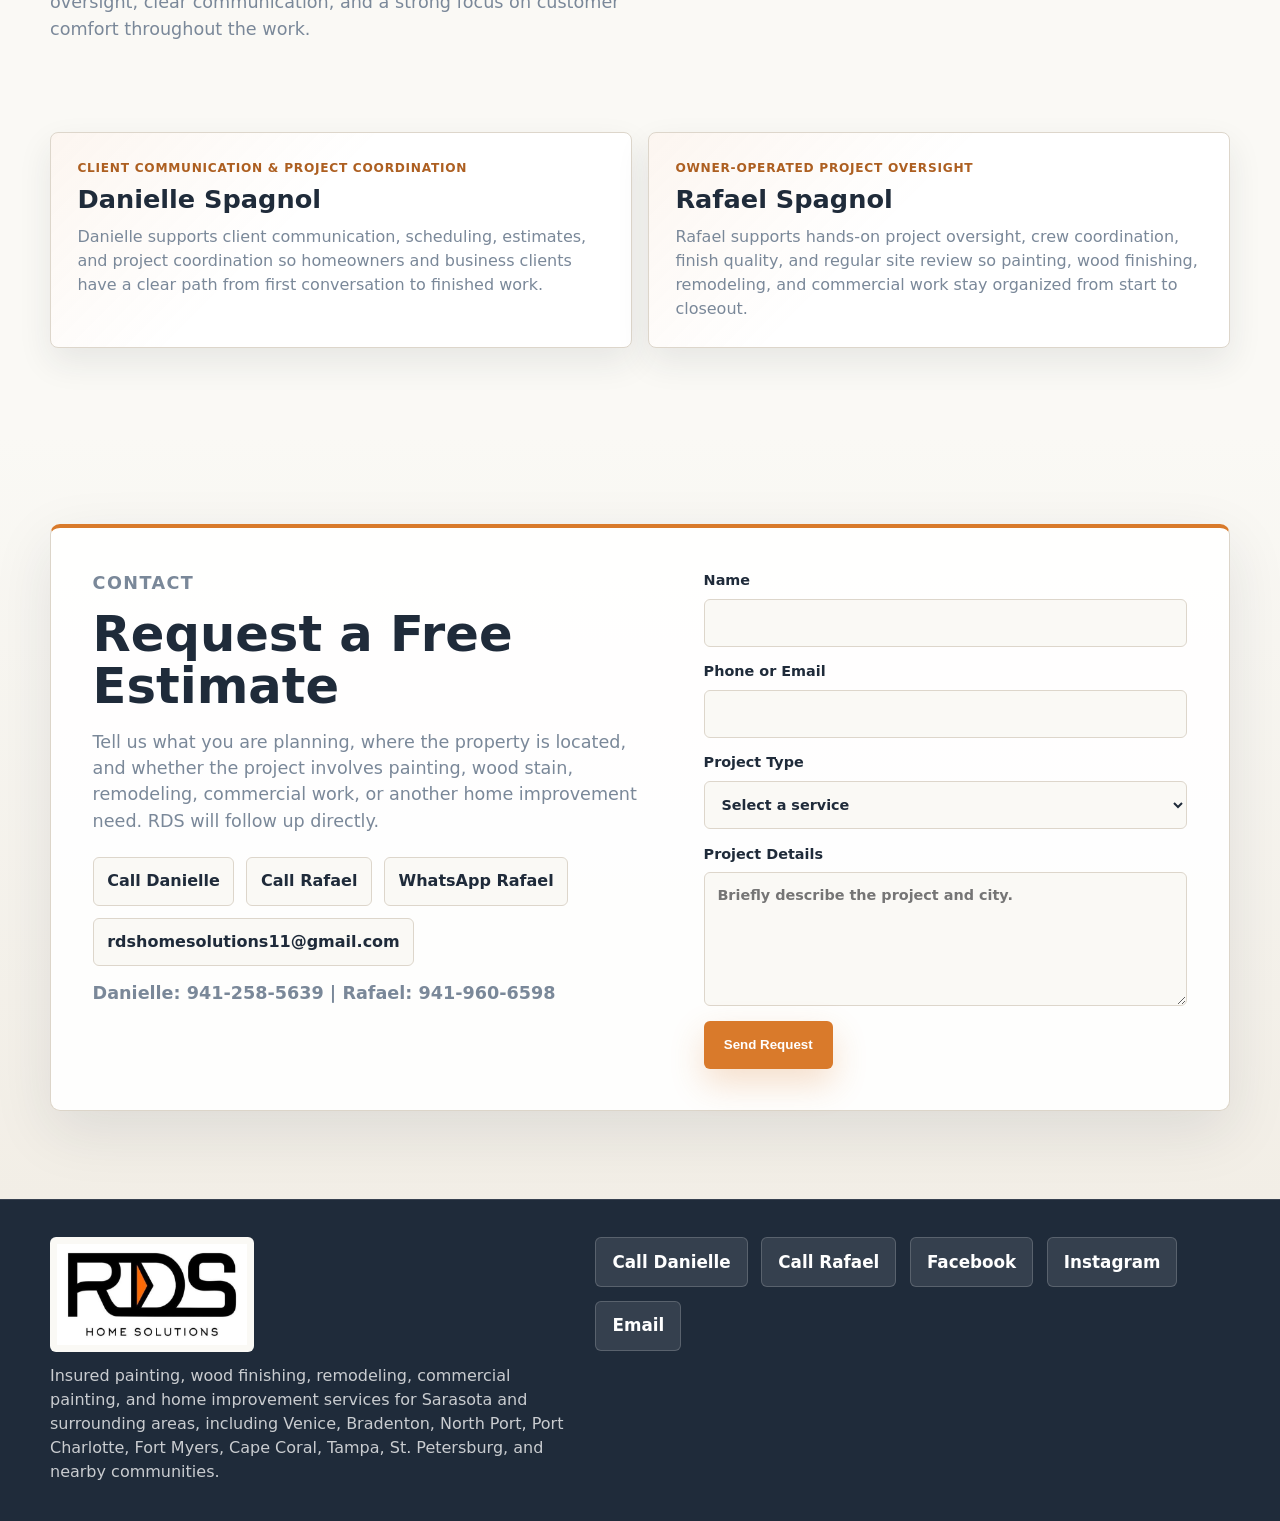
==== commit 24976a5a: "Fix continuous benefit carousel" ====
--- a/index.html
+++ b/index.html
@@ -144,6 +144,41 @@
               <h3>Financing Options Available</h3>
               <p>Flexible financing options may be available for qualified homeowners.</p>
             </article>
+            <article class="benefit-card" aria-hidden="true" data-benefit-clone="true">
+              <span>Paint</span>
+              <h3>Exterior Painting</h3>
+              <p>Clean professional exterior painting designed for Florida homes.</p>
+            </article>
+            <article class="benefit-card" aria-hidden="true" data-benefit-clone="true">
+              <span>Interior</span>
+              <h3>Interior Refreshes</h3>
+              <p>Interior painting and finish work with attention to detail and cleanliness.</p>
+            </article>
+            <article class="benefit-card" aria-hidden="true" data-benefit-clone="true">
+              <span>Wood</span>
+              <h3>Outdoor Wood Finishes</h3>
+              <p>Wood stain and exterior finish work for fences, gates, doors, panels, and outdoor spaces.</p>
+            </article>
+            <article class="benefit-card" aria-hidden="true" data-benefit-clone="true">
+              <span>Remodel</span>
+              <h3>Remodeling Support</h3>
+              <p>Flexible home-improvement support for repairs, upgrades, bathrooms, kitchens, and finish projects.</p>
+            </article>
+            <article class="benefit-card" aria-hidden="true" data-benefit-clone="true">
+              <span>Oversight</span>
+              <h3>Daily Project Oversight</h3>
+              <p>Our team stays actively involved with regular site visits, communication, and project review throughout the process.</p>
+            </article>
+            <article class="benefit-card" aria-hidden="true" data-benefit-clone="true">
+              <span>Care</span>
+              <h3>Customer-Focused Service</h3>
+              <p>We work to keep projects organized, respectful, and flexible around homeowner schedules and project needs.</p>
+            </article>
+            <article class="benefit-card" aria-hidden="true" data-benefit-clone="true">
+              <span>Planning</span>
+              <h3>Financing Options Available</h3>
+              <p>Flexible financing options may be available for qualified homeowners.</p>
+            </article>
           </div>
         </div>
       </section>
--- a/styles.css
+++ b/styles.css
@@ -462,20 +462,35 @@
 .benefit-slider {
   position: relative;
   margin-top: 2rem;
+  overflow: hidden;
 }
 
 .benefit-track {
+  --benefit-gap: 1rem;
   display: flex;
-  gap: 1rem;
+  width: max-content;
+  gap: var(--benefit-gap);
   overflow: hidden;
   padding: 0.25rem 0 1rem;
+  animation: benefit-roll 34s linear infinite;
   scroll-behavior: auto;
   scroll-snap-type: none;
   scrollbar-width: none;
+  will-change: transform;
 }
 
 .benefit-track::-webkit-scrollbar {
   display: none;
+}
+
+@keyframes benefit-roll {
+  from {
+    transform: translate3d(0, 0, 0);
+  }
+
+  to {
+    transform: translate3d(calc(-50% - (var(--benefit-gap) / 2)), 0, 0);
+  }
 }
 
 .benefit-card {
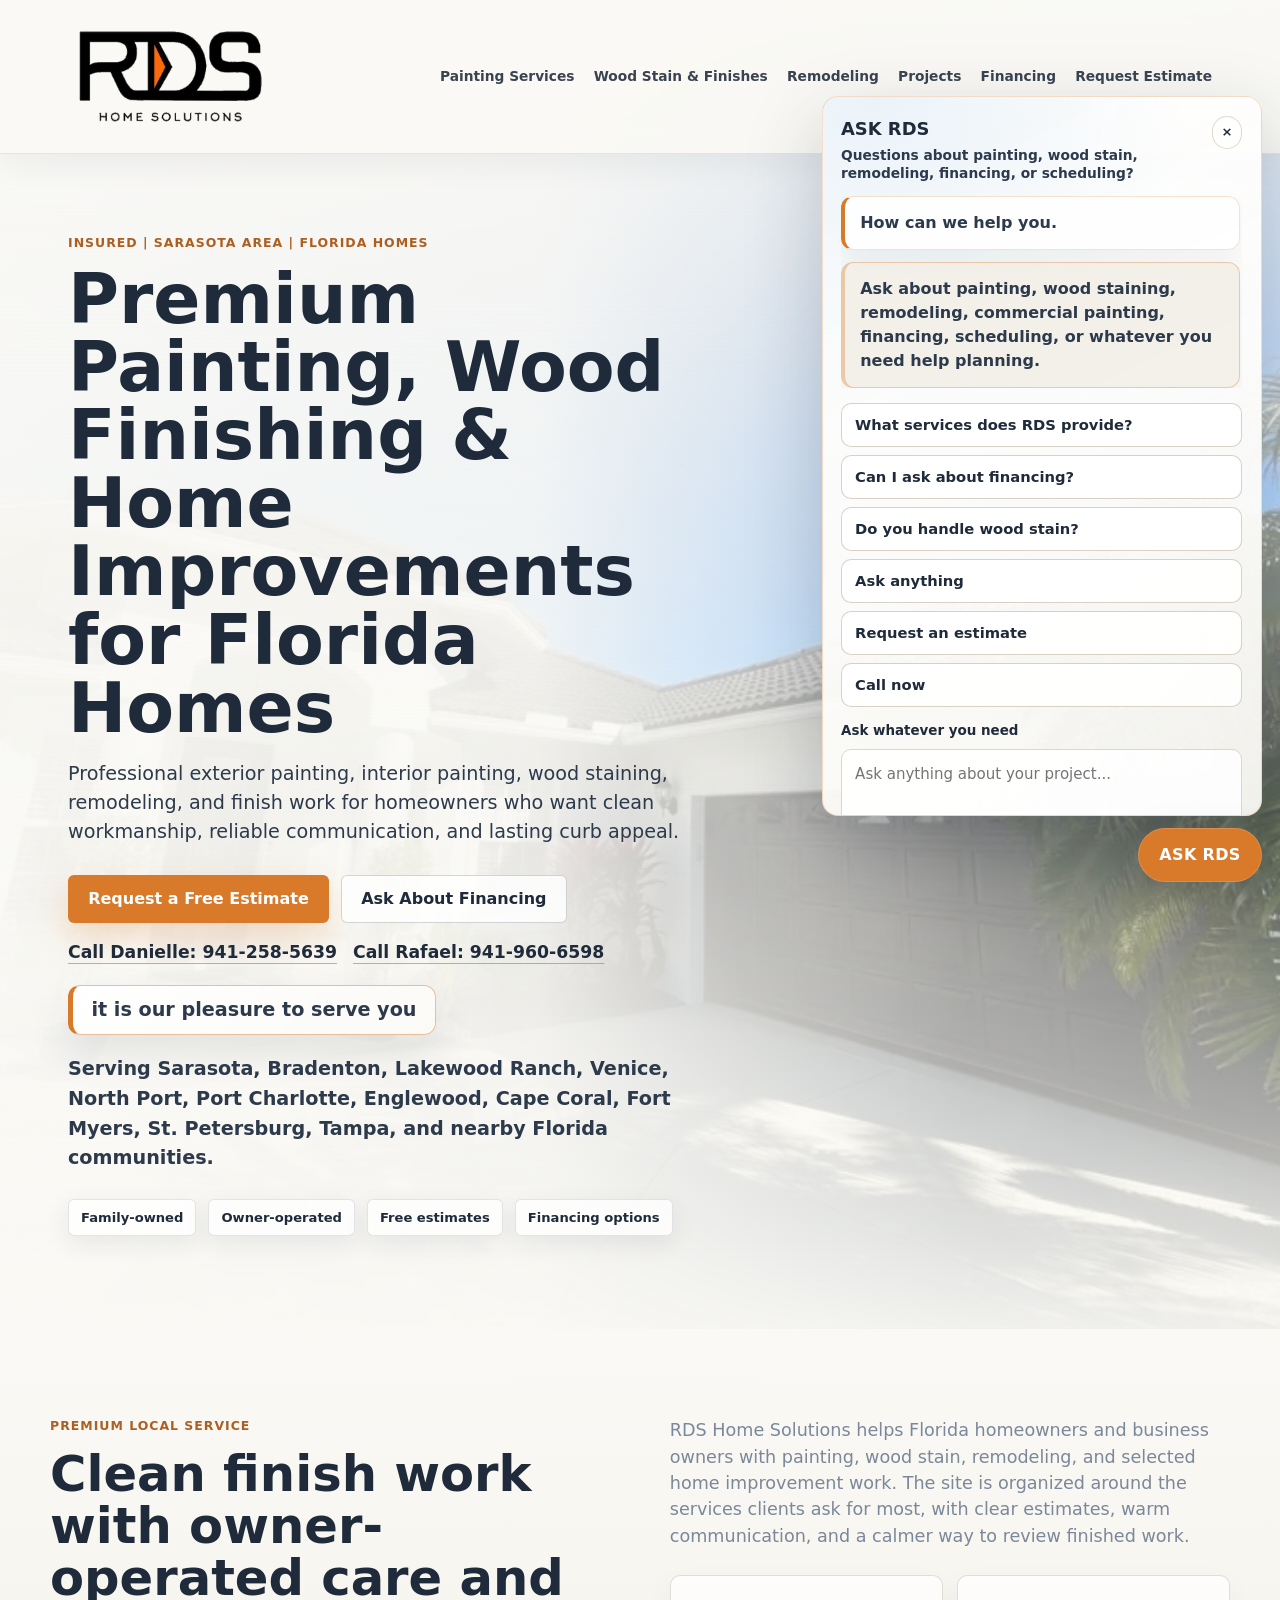
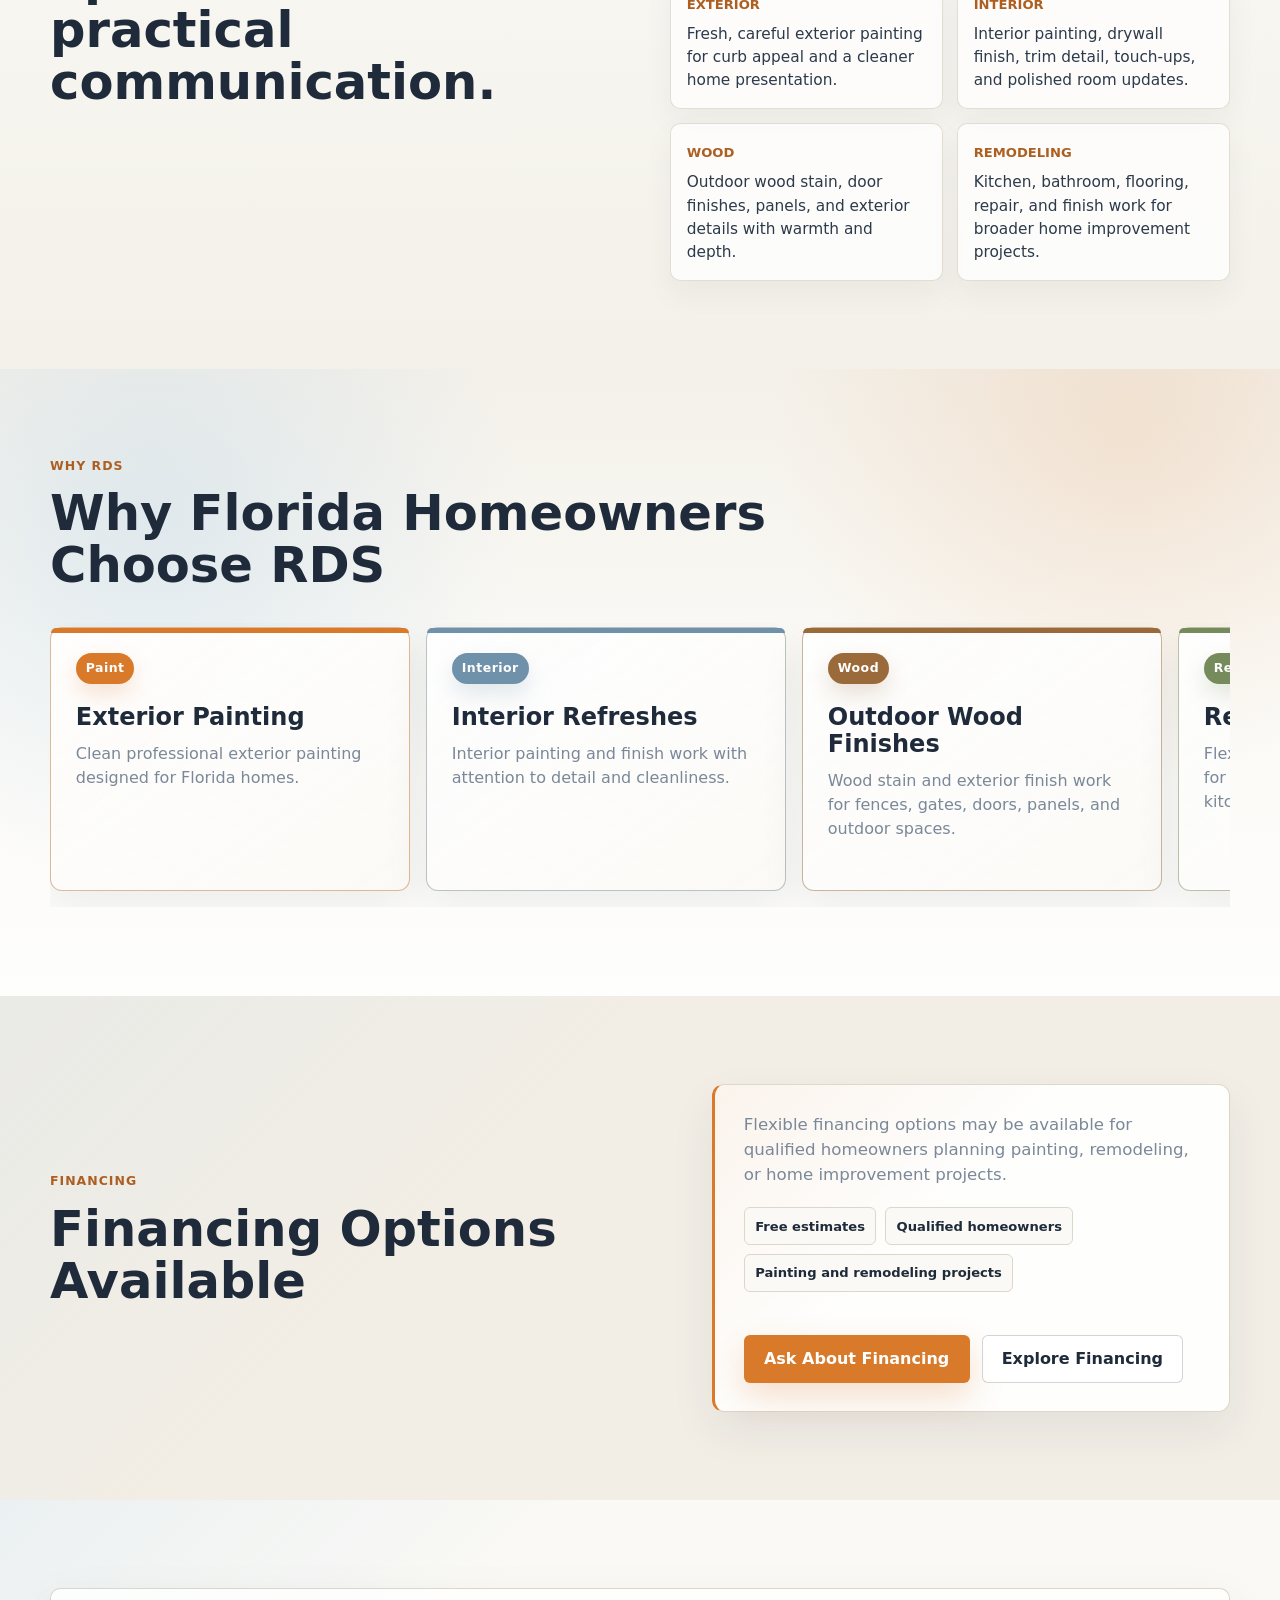
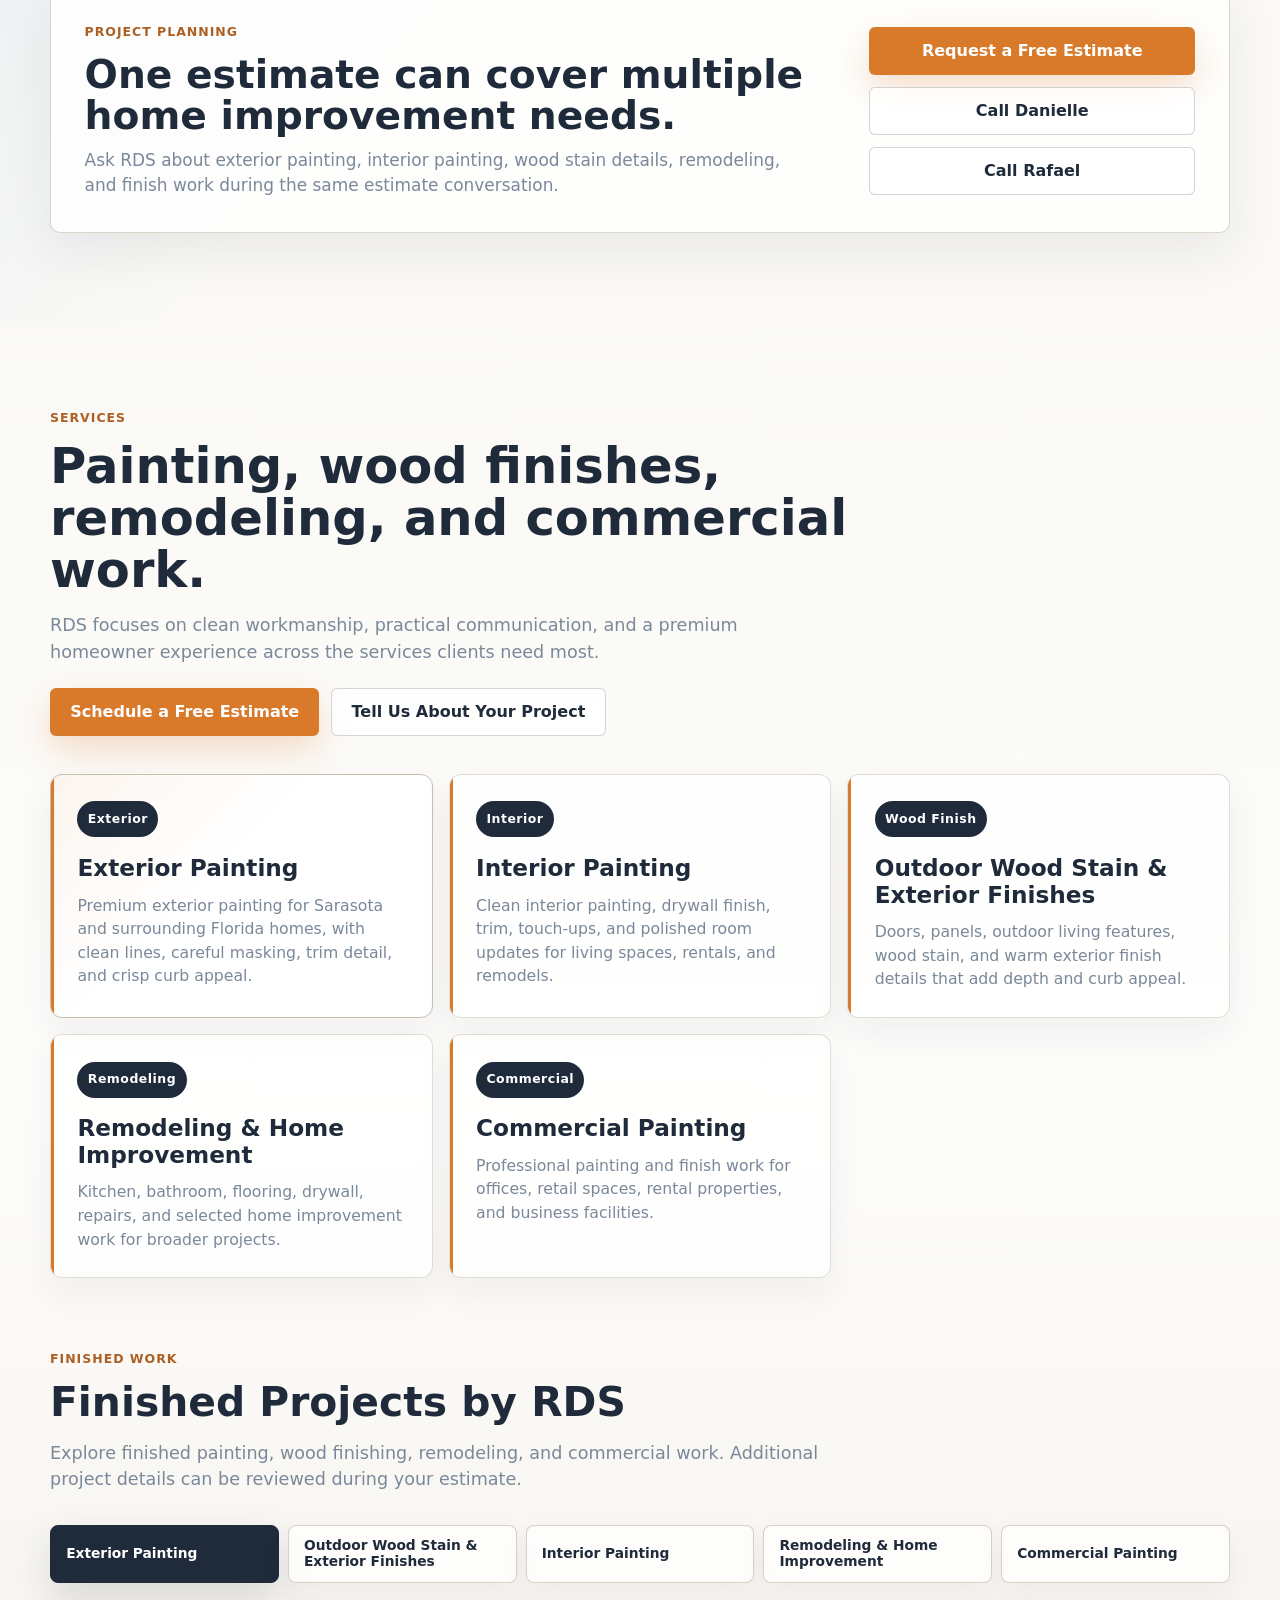
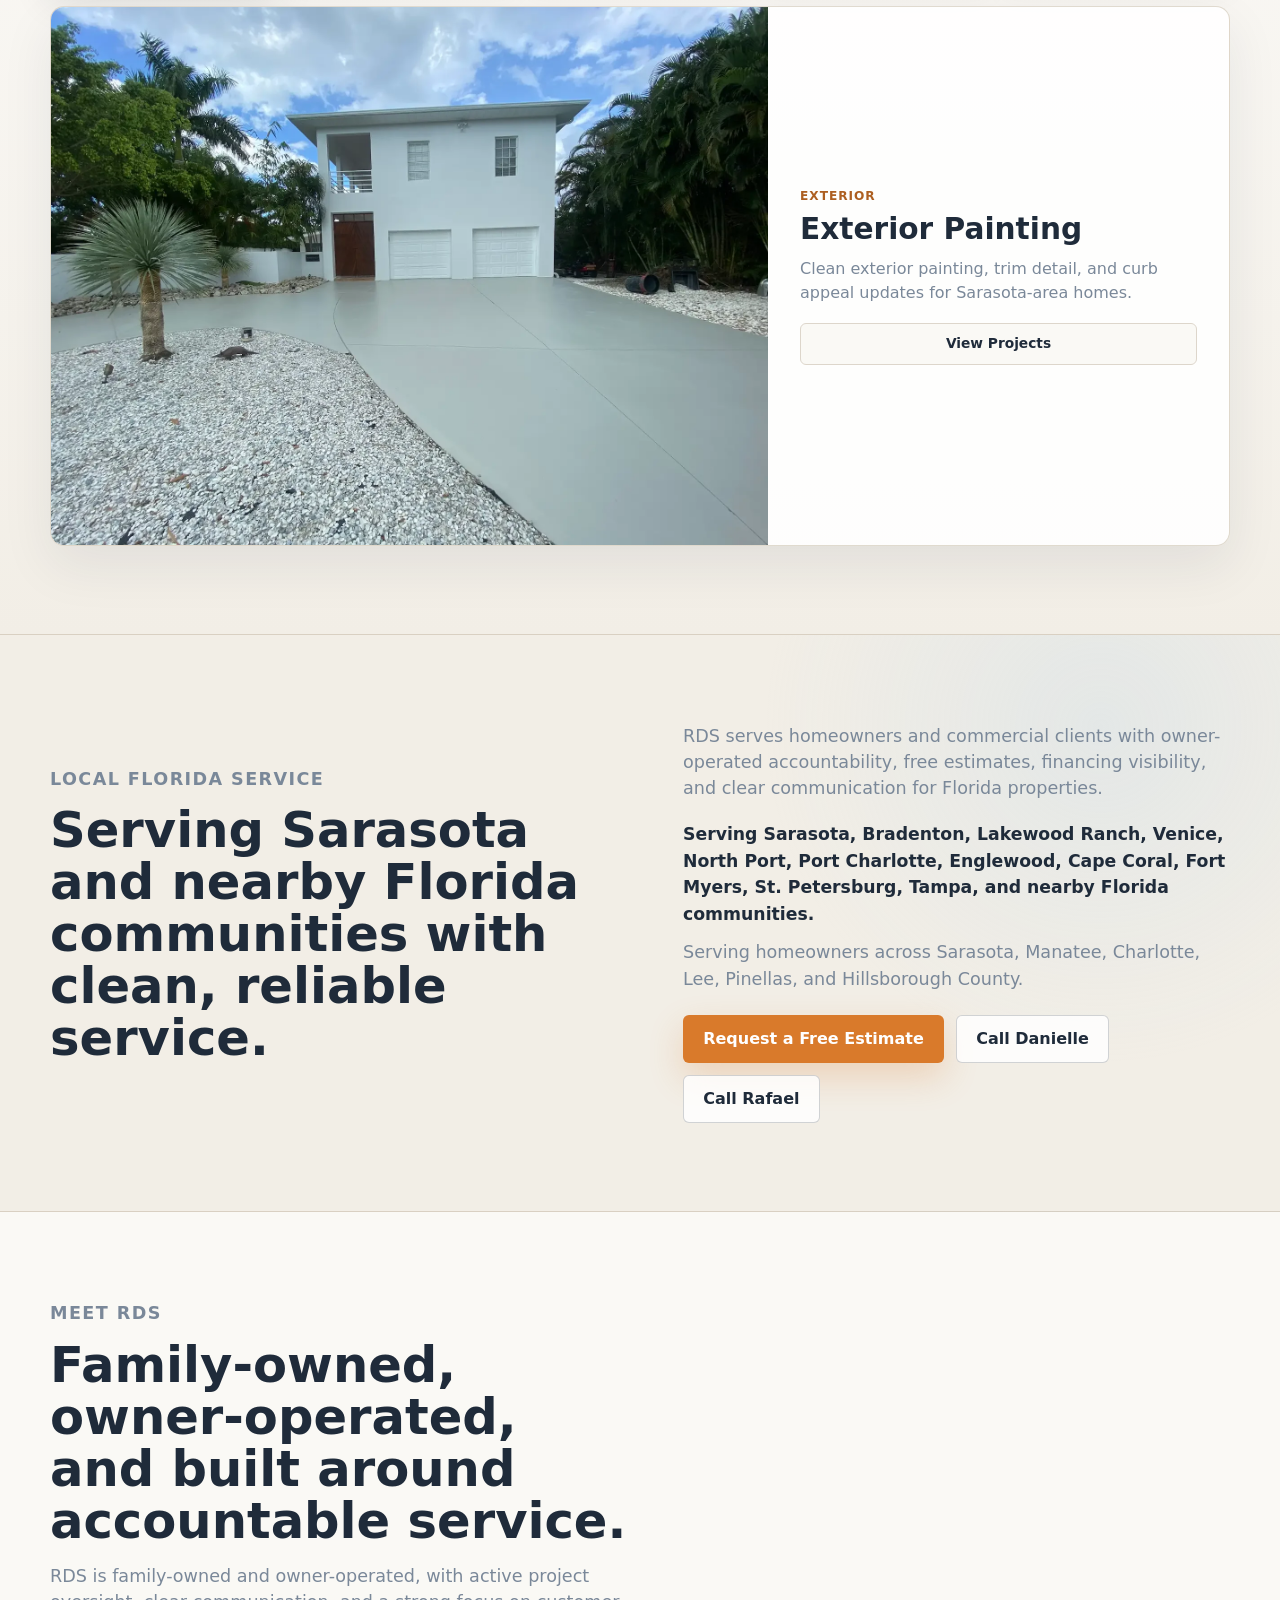
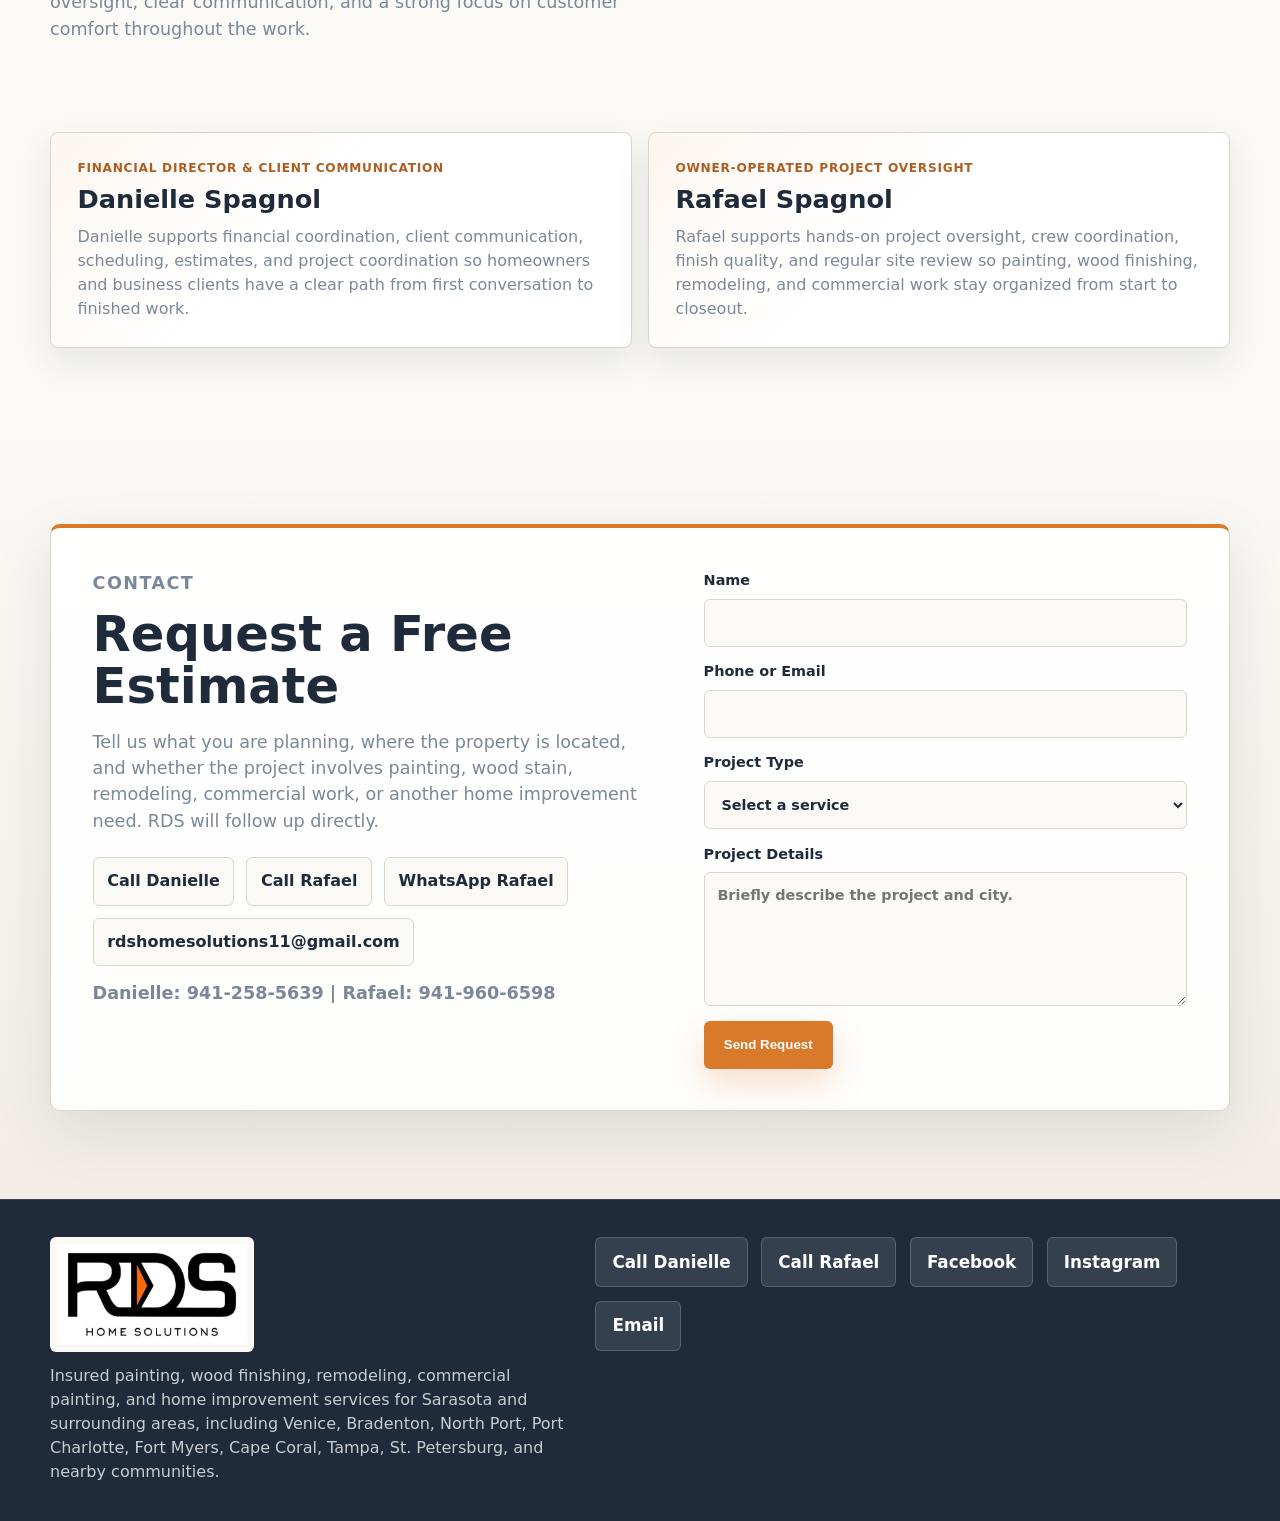
==== commit 6ab83ab0: "Update Danielle leadership bio" ====
--- a/index.html
+++ b/index.html
@@ -458,11 +458,11 @@
         </div>
         <div class="bio-grid" aria-label="RDS Home Solutions leadership team">
           <article class="bio-card">
-            <p class="role">Client Communication &amp; Project Coordination</p>
+            <p class="role">Financial Director &amp; Client Communication</p>
             <h3>Danielle Spagnol</h3>
             <p>
-              Danielle supports client communication, scheduling, estimates, and project coordination so homeowners and
-              business clients have a clear path from first conversation to finished work.
+              Danielle supports financial coordination, client communication, scheduling, estimates, and project
+              coordination so homeowners and business clients have a clear path from first conversation to finished work.
             </p>
           </article>
           <article class="bio-card">
--- a/styles.css
+++ b/styles.css
@@ -157,15 +157,23 @@
 
 .site-nav {
   display: flex;
+  flex-wrap: wrap;
+  align-items: center;
   justify-content: flex-end;
-  gap: 2rem;
-  color: var(--navy);
-  font-size: 0.98rem;
+  min-width: 0;
+  gap: 0.45rem clamp(0.75rem, 1.5vw, 1.6rem);
+  color: var(--navy);
+  font-size: clamp(0.86rem, 0.9vw, 0.98rem);
   font-weight: 850;
-  line-height: 1;
+  line-height: 1.2;
 }
 
 .site-nav a {
+  display: inline-flex;
+  align-items: center;
+  min-height: 38px;
+  padding: 0.25rem 0;
+  white-space: nowrap;
   opacity: 0.88;
 }
 
@@ -1675,9 +1683,22 @@
   }
 }
 
-@media (max-width: 820px) {
+@media (max-width: 1180px) and (min-width: 1081px) {
+  .site-header {
+    gap: 1rem;
+    padding-right: 2rem;
+    padding-left: 2rem;
+  }
+
+  .header-brand img {
+    width: 180px;
+  }
+}
+
+@media (max-width: 1080px) {
   .site-header {
     grid-template-columns: 1fr auto;
+    gap: 1rem;
   }
 
   .header-brand img {
@@ -1690,9 +1711,17 @@
     width: 100%;
     flex-wrap: wrap;
     justify-content: flex-start;
-    gap: 0.85rem 1rem;
-    padding: 0.35rem 0 0.25rem;
+    gap: 0.55rem;
+    padding: 0.5rem 0 0.25rem;
     font-size: 0.94rem;
+  }
+
+  .site-nav a {
+    min-height: 42px;
+    padding: 0.55rem 0.7rem;
+    background: rgba(255, 255, 255, 0.72);
+    border: 1px solid rgba(202, 191, 173, 0.5);
+    border-radius: 999px;
   }
 
   .site-header.nav-open .site-nav {
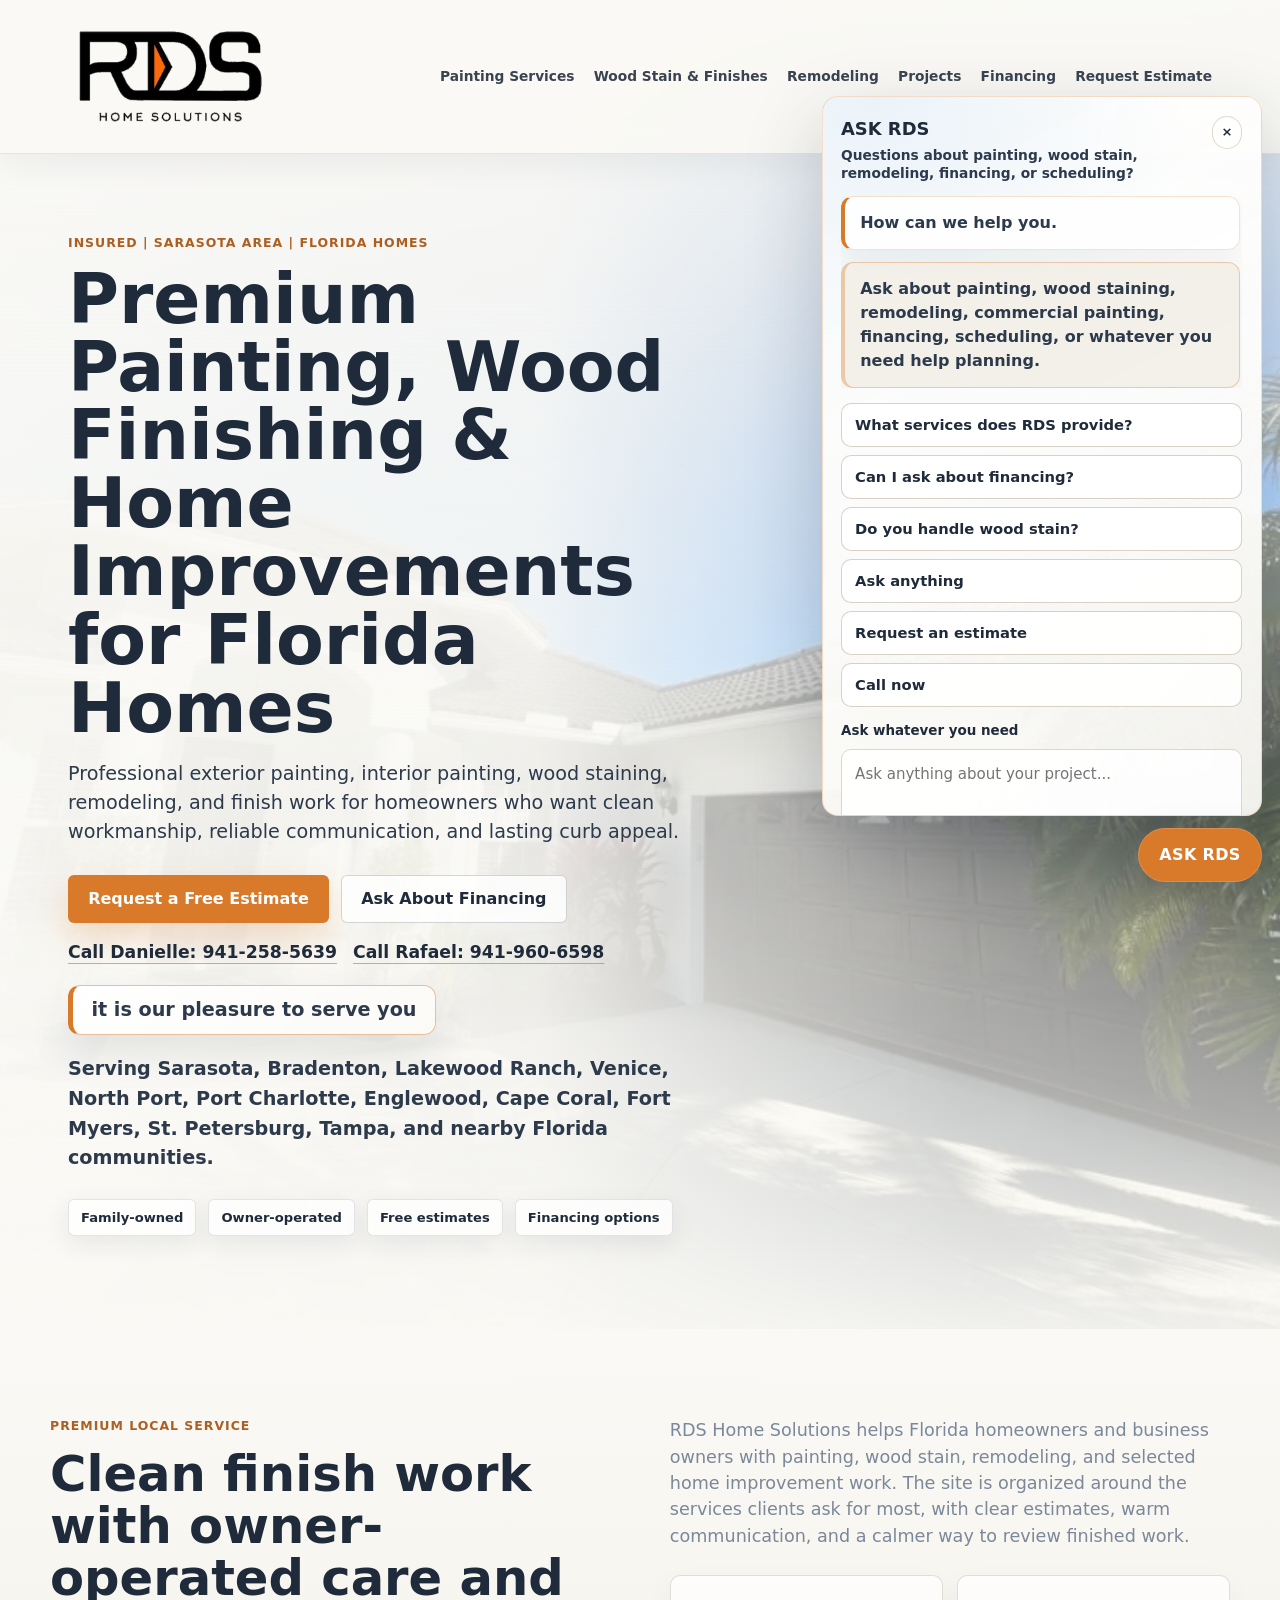
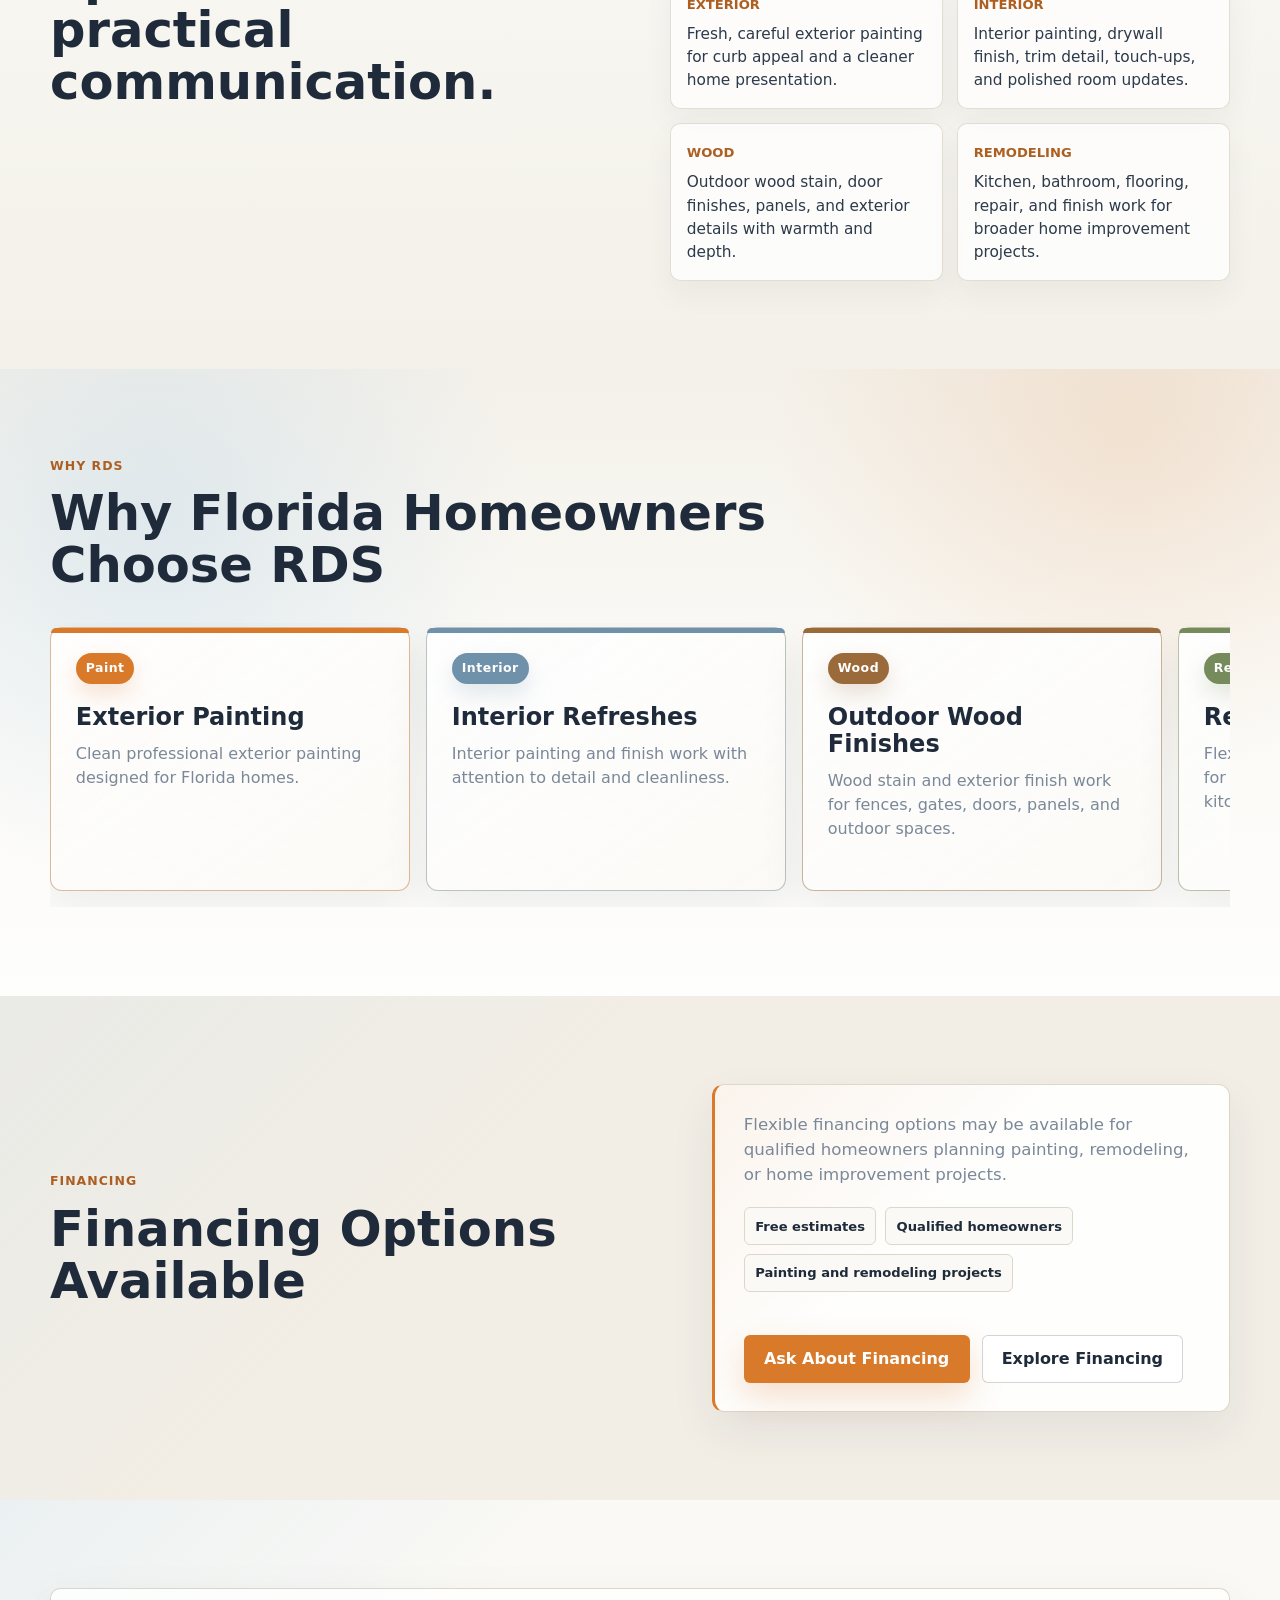
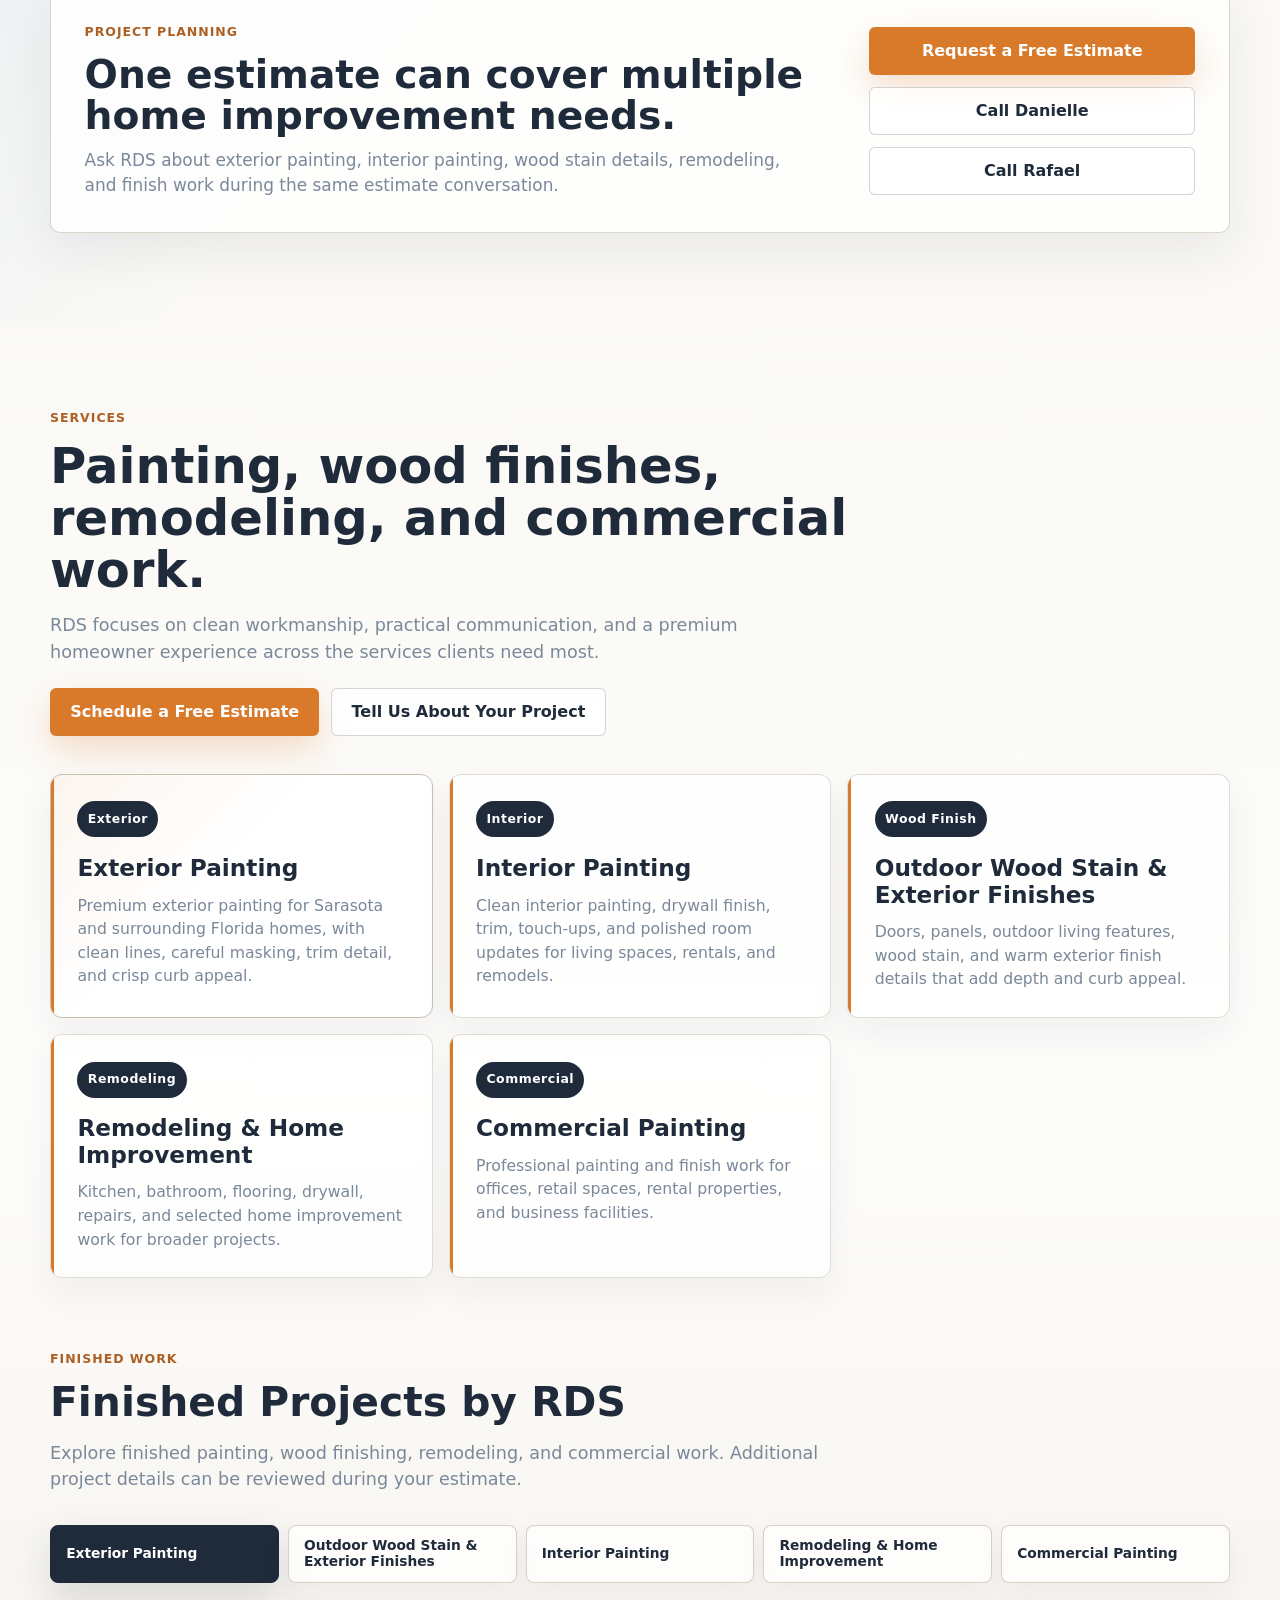
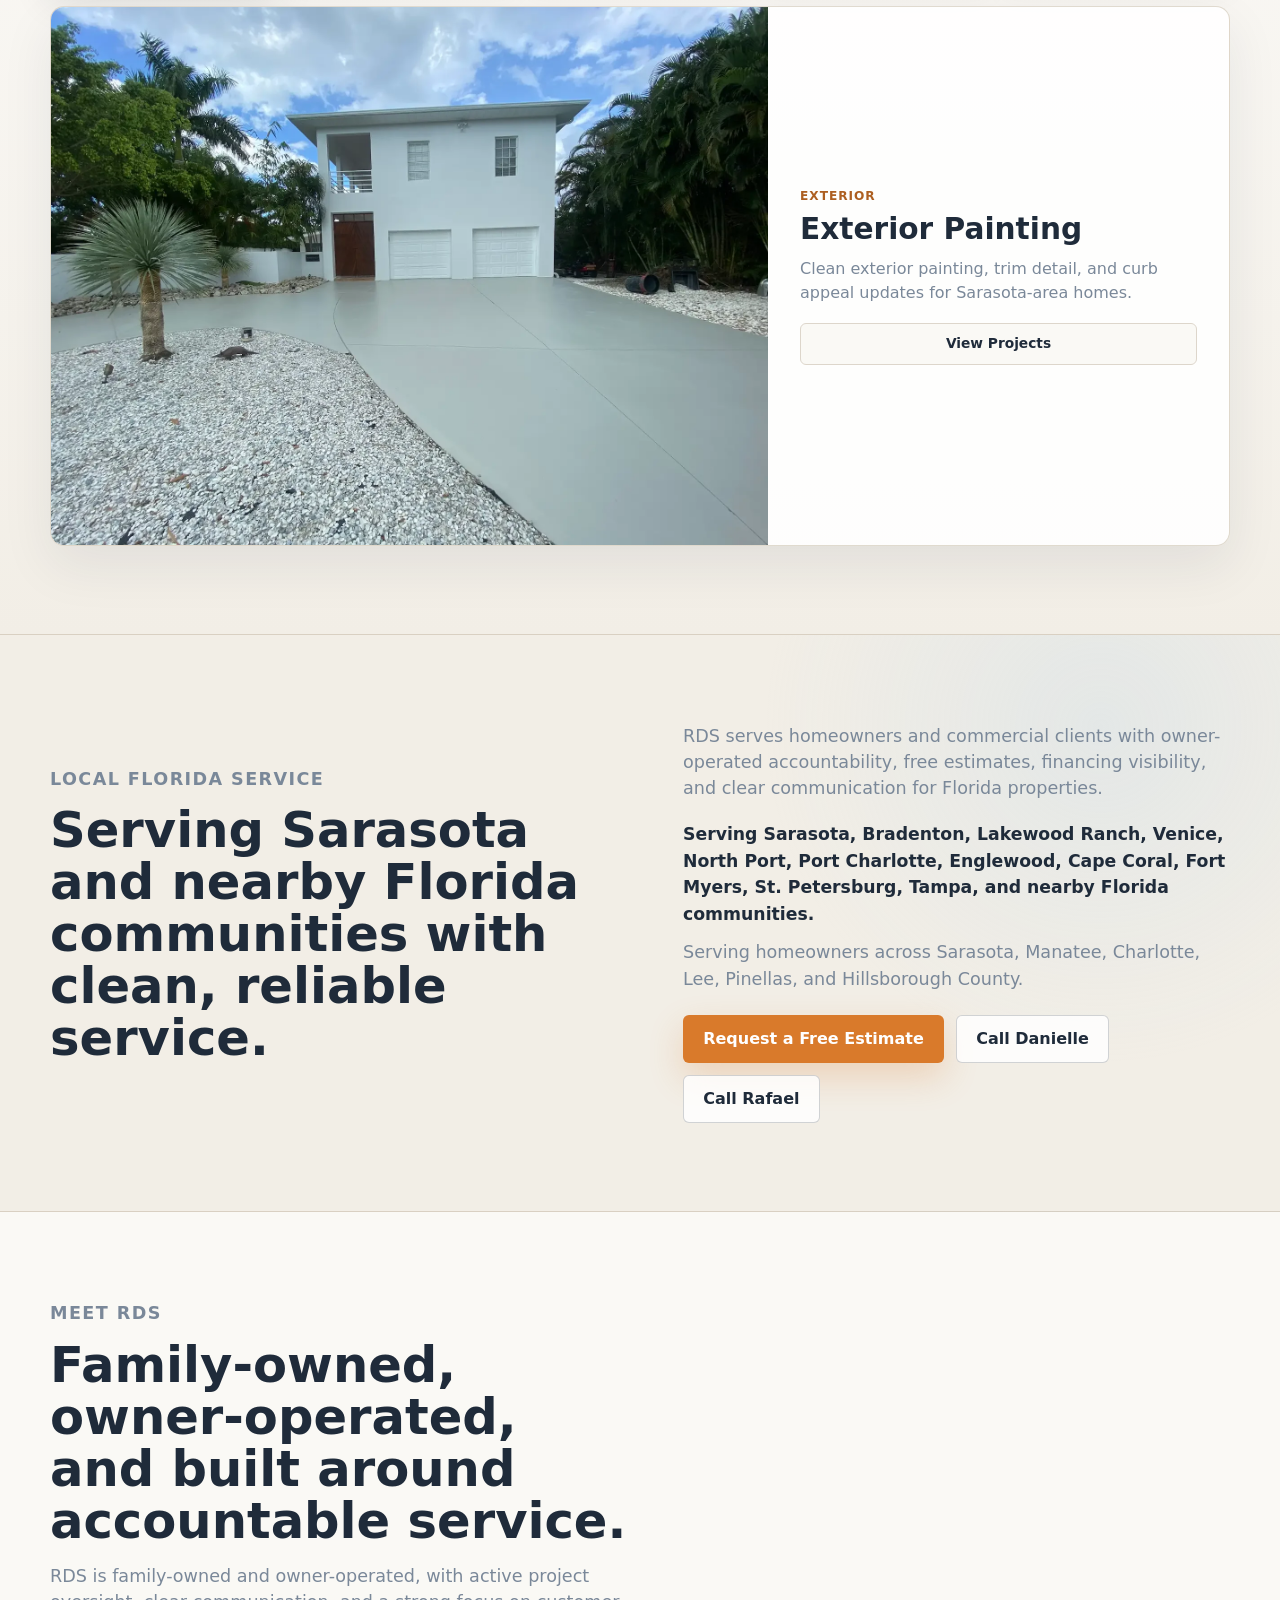
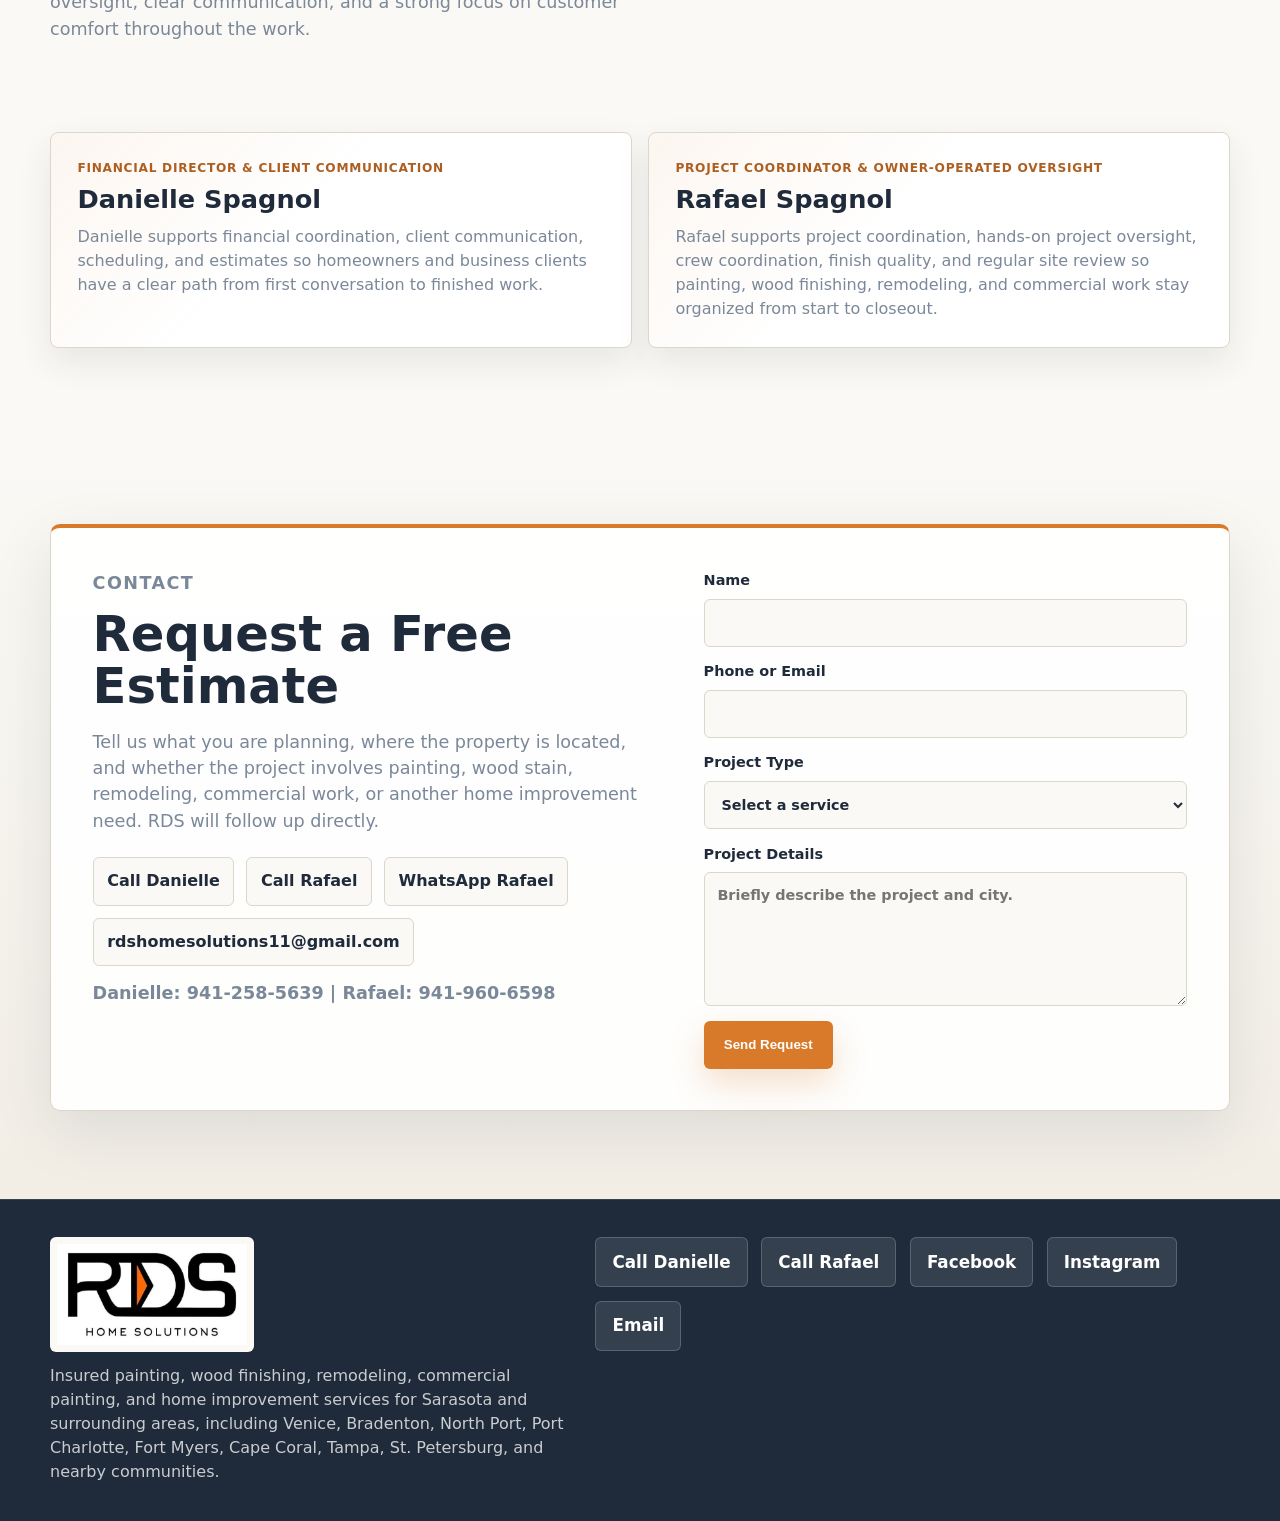
==== commit 66272ebb: "Move project coordinator role to Rafael" ====
--- a/index.html
+++ b/index.html
@@ -461,16 +461,17 @@
             <p class="role">Financial Director &amp; Client Communication</p>
             <h3>Danielle Spagnol</h3>
             <p>
-              Danielle supports financial coordination, client communication, scheduling, estimates, and project
-              coordination so homeowners and business clients have a clear path from first conversation to finished work.
+              Danielle supports financial coordination, client communication, scheduling, and estimates so homeowners and
+              business clients have a clear path from first conversation to finished work.
             </p>
           </article>
           <article class="bio-card">
-            <p class="role">Owner-Operated Project Oversight</p>
+            <p class="role">Project Coordinator &amp; Owner-Operated Oversight</p>
             <h3>Rafael Spagnol</h3>
             <p>
-              Rafael supports hands-on project oversight, crew coordination, finish quality, and regular site review so
-              painting, wood finishing, remodeling, and commercial work stay organized from start to closeout.
+              Rafael supports project coordination, hands-on project oversight, crew coordination, finish quality, and
+              regular site review so painting, wood finishing, remodeling, and commercial work stay organized from start
+              to closeout.
             </p>
           </article>
         </div>
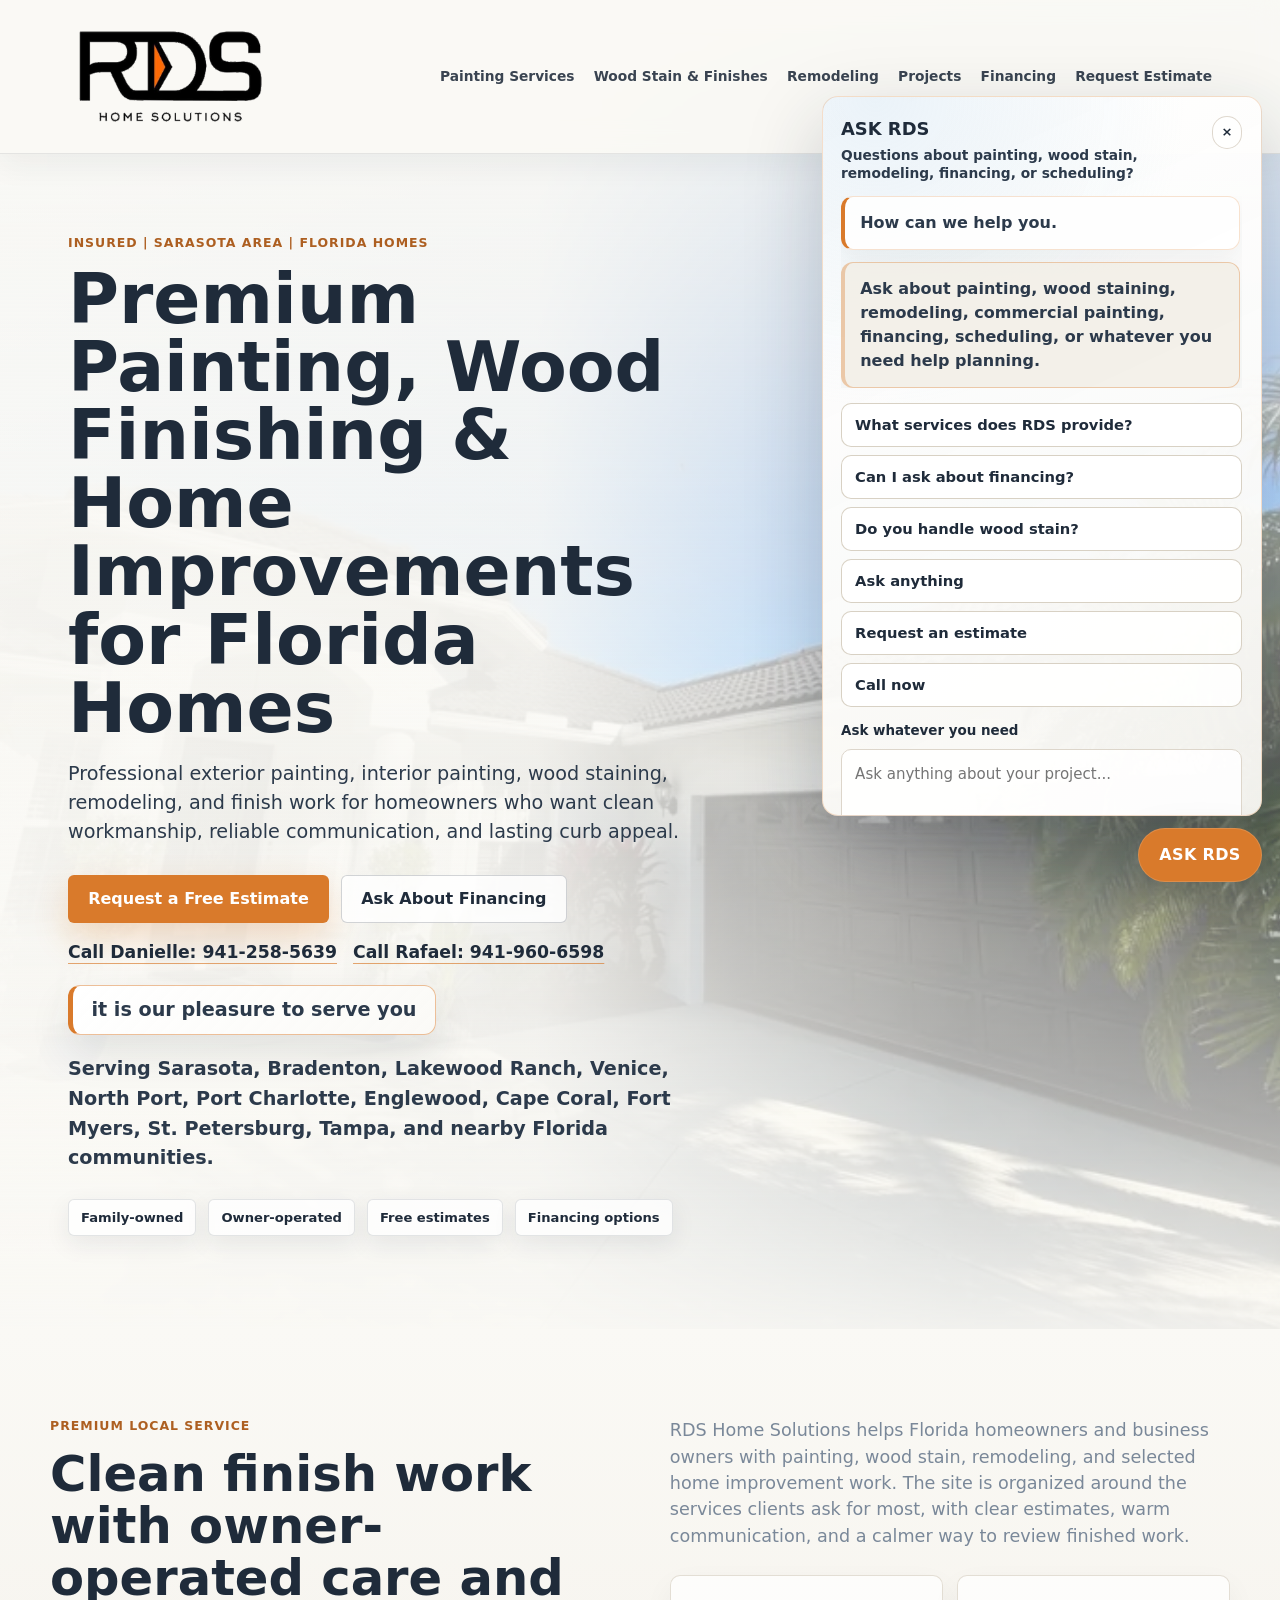
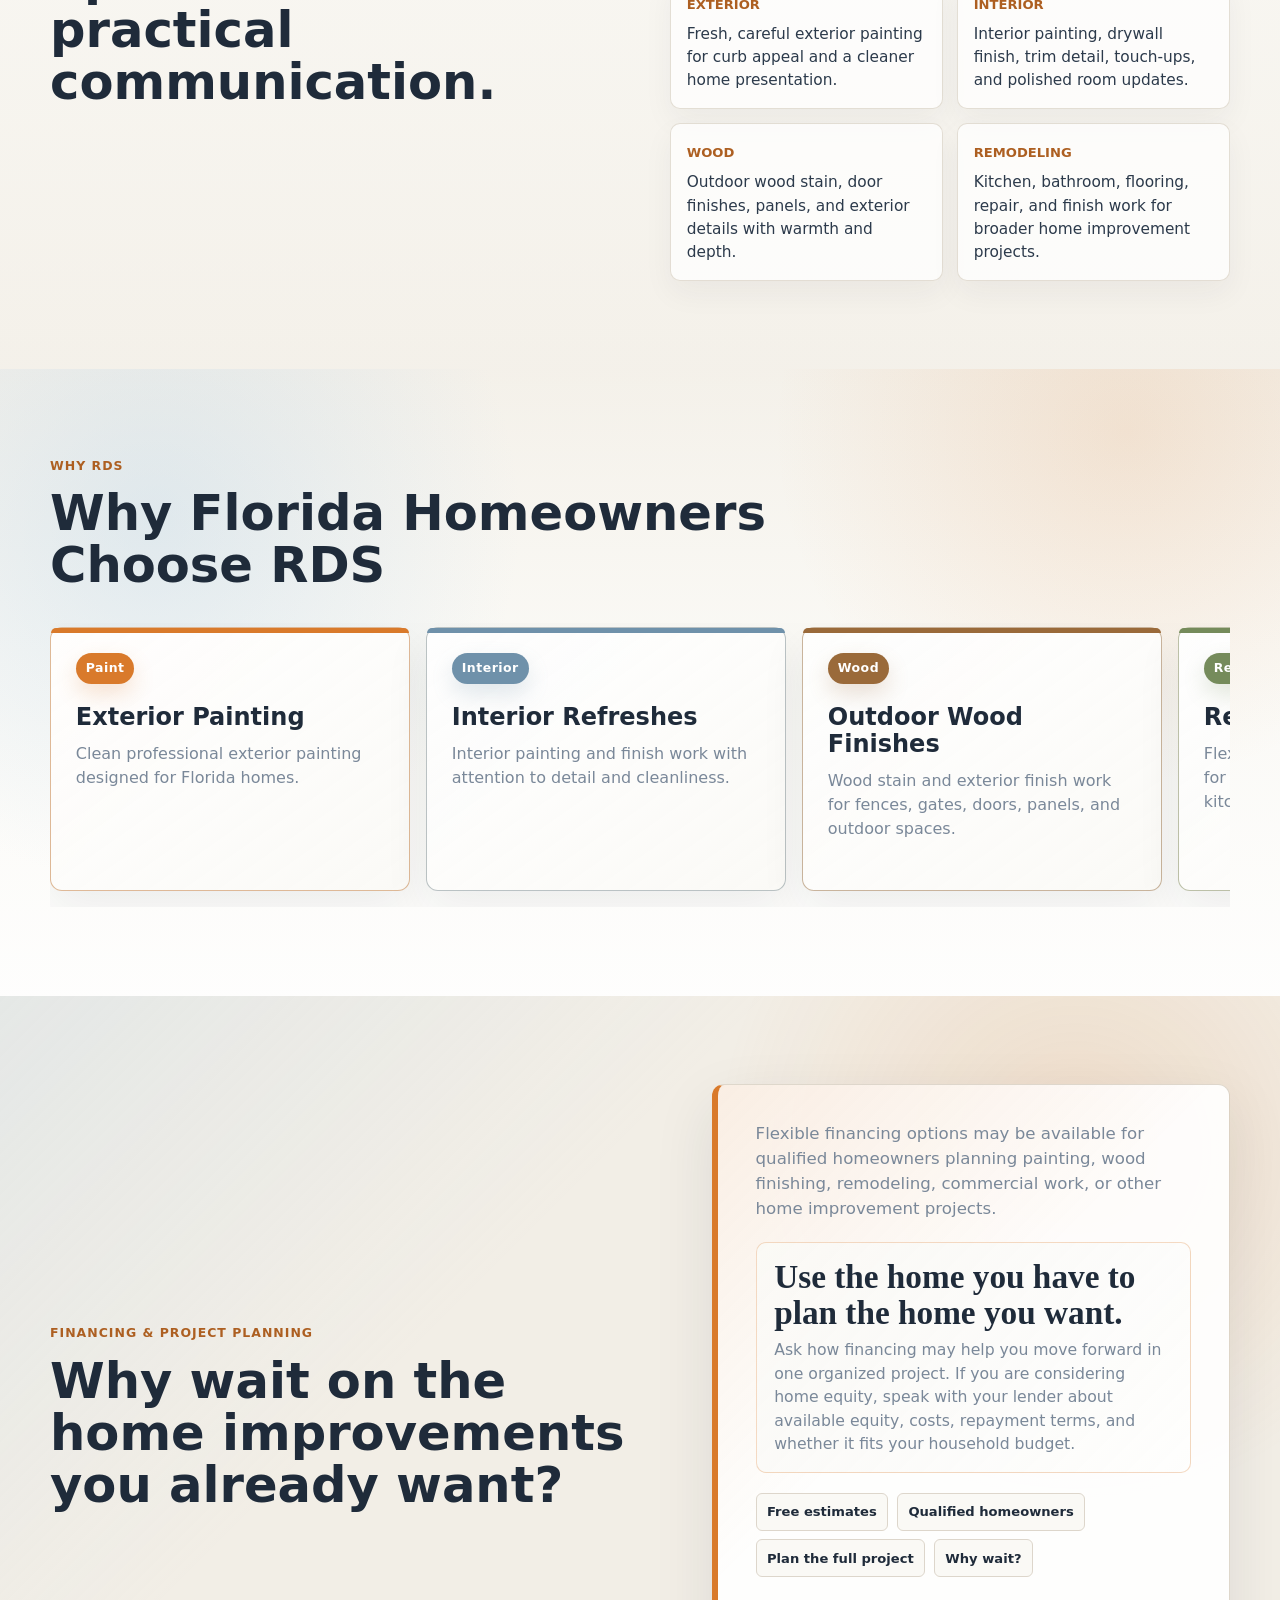
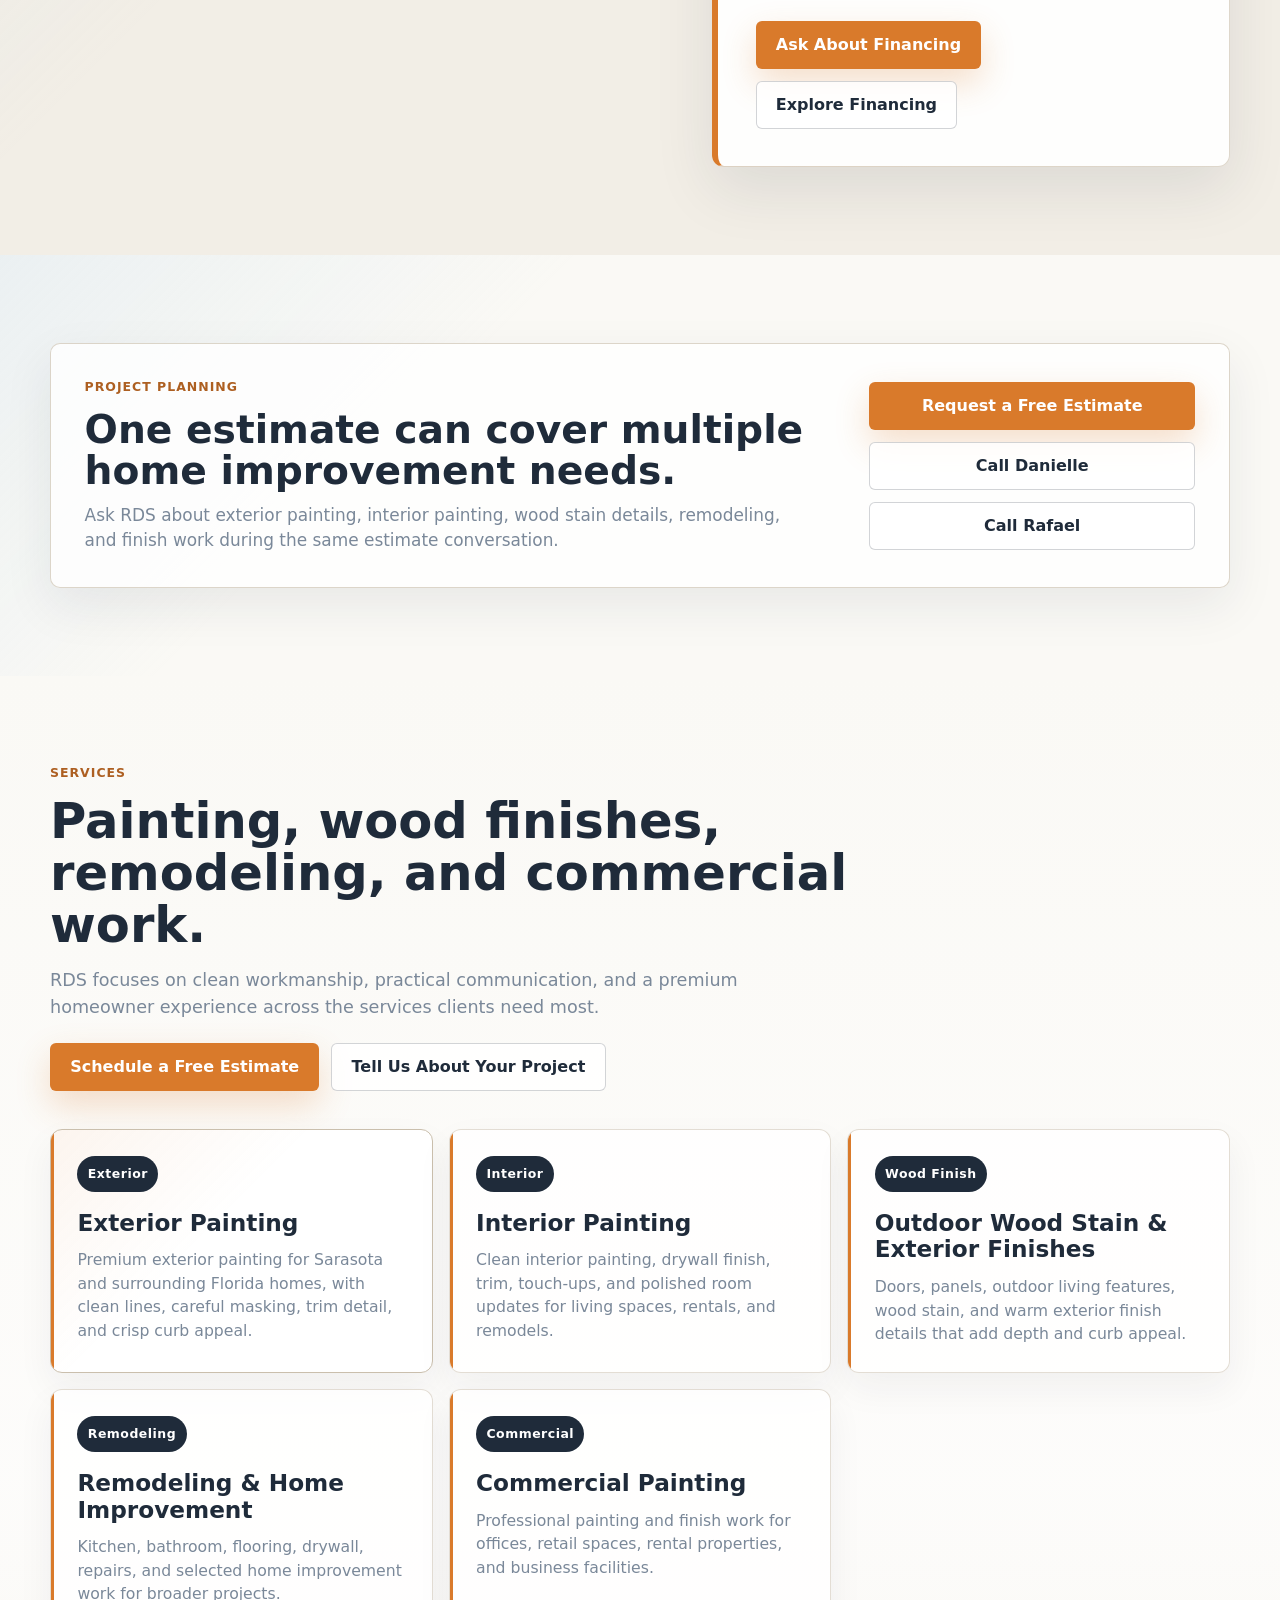
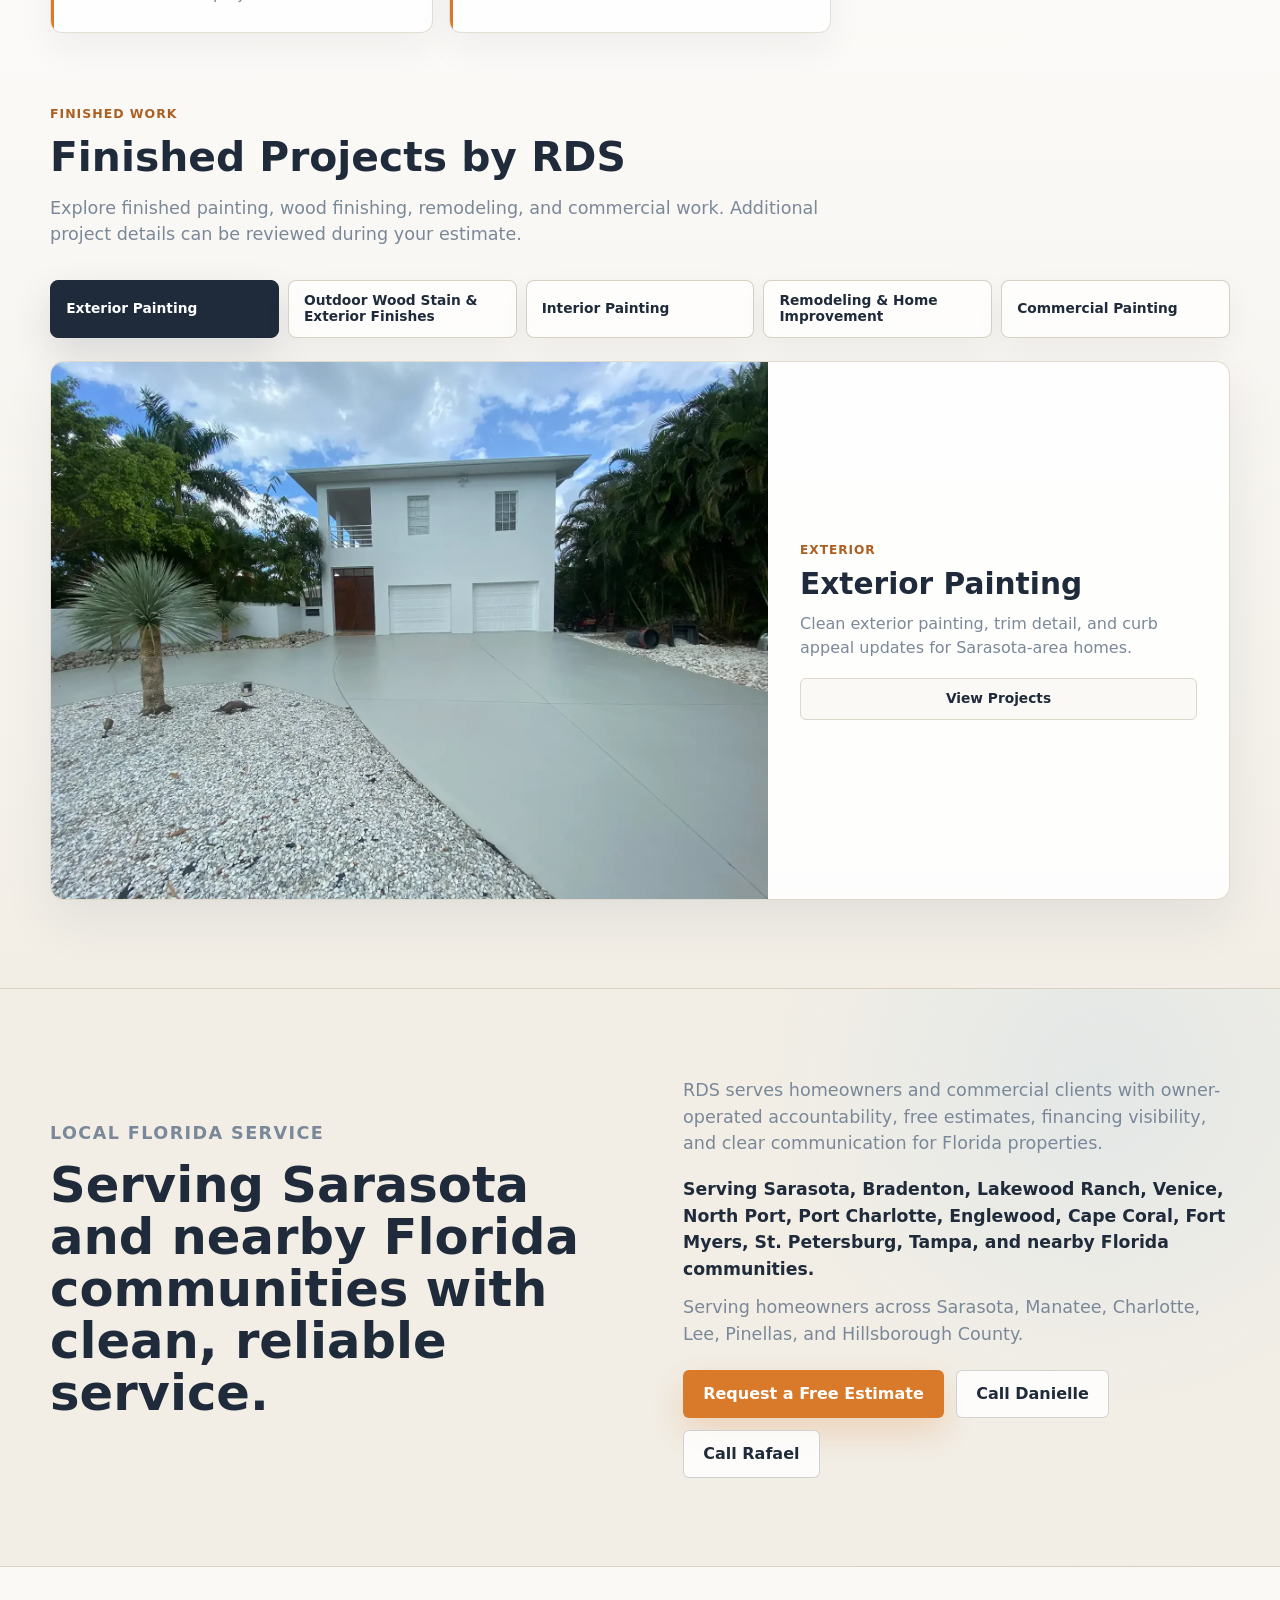
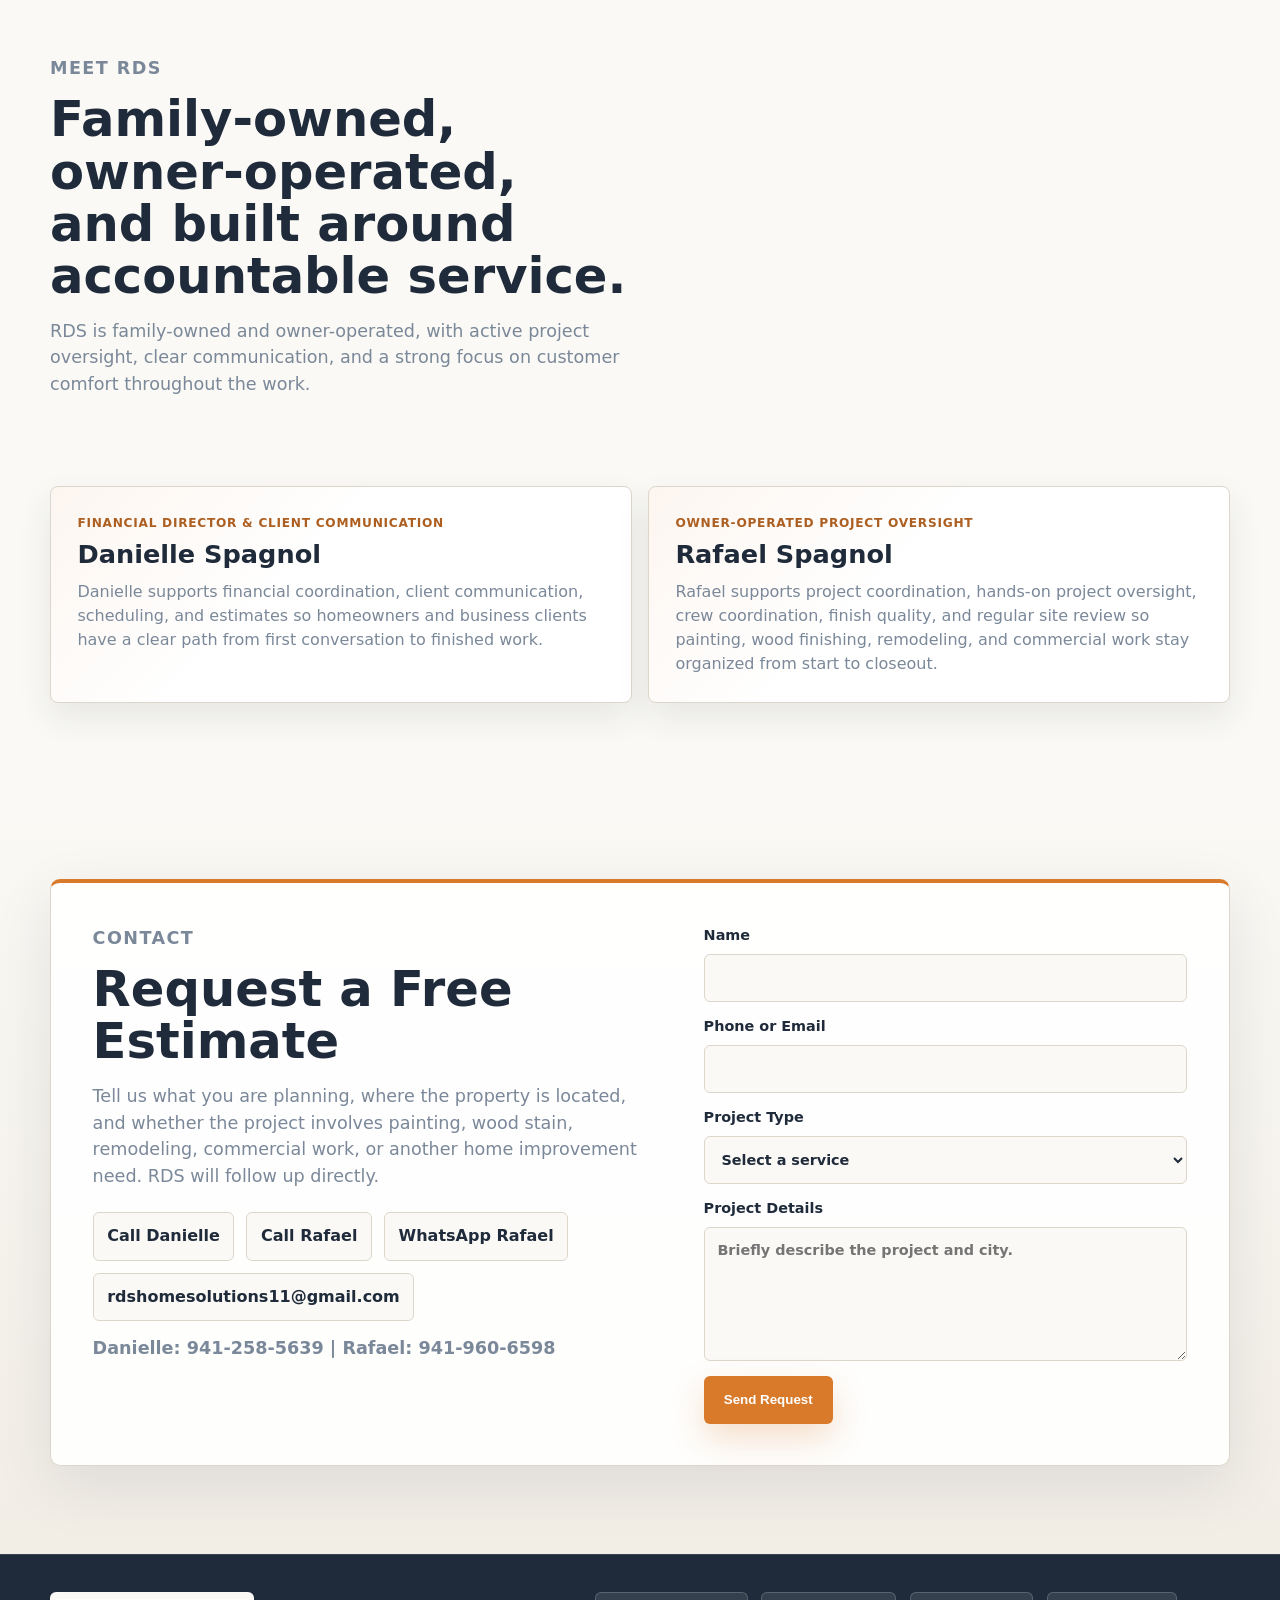
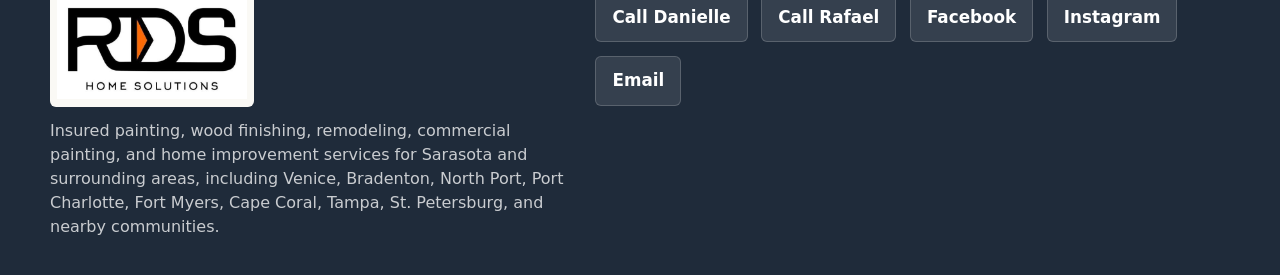
==== commit d7240c3e: "Strengthen financing messaging" ====
--- a/index.html
+++ b/index.html
@@ -142,7 +142,7 @@
             <article class="benefit-card">
               <span>Planning</span>
               <h3>Financing Options Available</h3>
-              <p>Flexible financing options may be available for qualified homeowners.</p>
+              <p>Plan the painting, wood finishing, or remodeling work your home needs without waiting years to do it in pieces.</p>
             </article>
             <article class="benefit-card" aria-hidden="true" data-benefit-clone="true">
               <span>Paint</span>
@@ -177,7 +177,7 @@
             <article class="benefit-card" aria-hidden="true" data-benefit-clone="true">
               <span>Planning</span>
               <h3>Financing Options Available</h3>
-              <p>Flexible financing options may be available for qualified homeowners.</p>
+              <p>Plan the painting, wood finishing, or remodeling work your home needs without waiting years to do it in pieces.</p>
             </article>
           </div>
         </div>
@@ -185,13 +185,21 @@
 
       <section class="financing section-pad" id="financing">
         <div class="section-heading">
-          <p class="eyebrow">Financing</p>
-          <h2>Financing Options Available</h2>
+          <p class="eyebrow">Financing &amp; Project Planning</p>
+          <h2>Why wait on the home improvements you already want?</h2>
         </div>
         <div class="financing-panel">
-          <p>
-            Flexible financing options may be available for qualified homeowners planning painting, remodeling, or home improvement projects.
-          </p>
+          <p class="financing-lead">
+            Flexible financing options may be available for qualified homeowners planning painting, wood finishing,
+            remodeling, commercial work, or other home improvement projects.
+          </p>
+          <div class="financing-callout">
+            <strong>Use the home you have to plan the home you want.</strong>
+            <span>
+              Ask how financing may help you move forward in one organized project. If you are considering home equity,
+              speak with your lender about available equity, costs, repayment terms, and whether it fits your household budget.
+            </span>
+          </div>
           <div class="financing-points" aria-label="Financing and estimate actions">
             <a
               href="#contact"
@@ -209,7 +217,8 @@
             >
               Qualified homeowners
             </a>
-            <a href="#painting-services">Painting and remodeling projects</a>
+            <a href="#painting-services">Plan the full project</a>
+            <a href="#contact" data-estimate-intent data-project-type="Remodeling & Home Improvement" data-message="I would like to talk about project planning and financing options.">Why wait?</a>
           </div>
           <div class="section-cta-row">
             <a
@@ -221,7 +230,13 @@
             >
               Ask About Financing
             </a>
-            <a class="button secondary" href="https://www.lightstream.com/home-improvement-loan" target="_blank" rel="noopener noreferrer">
+            <a
+              class="button secondary"
+              href="#contact"
+              data-estimate-intent
+              data-project-type="Remodeling & Home Improvement"
+              data-message="I would like to explore financing options for a painting, wood finishing, or home improvement project."
+            >
               Explore Financing
             </a>
           </div>
@@ -466,7 +481,7 @@
             </p>
           </article>
           <article class="bio-card">
-            <p class="role">Project Coordinator &amp; Owner-Operated Oversight</p>
+            <p class="role">Owner-Operated Project Oversight</p>
             <h3>Rafael Spagnol</h3>
             <p>
               Rafael supports project coordination, hands-on project oversight, crew coordination, finish quality, and
--- a/styles.css
+++ b/styles.css
@@ -573,33 +573,62 @@
 }
 
 .financing {
+  position: relative;
   display: grid;
   grid-template-columns: minmax(0, 0.82fr) minmax(320px, 0.72fr);
   gap: 4.5rem;
   align-items: center;
   background:
-    linear-gradient(135deg, rgba(181, 210, 232, 0.14), transparent 36%),
+    radial-gradient(circle at 84% 18%, rgba(217, 122, 43, 0.16), transparent 28%),
+    linear-gradient(135deg, rgba(181, 210, 232, 0.22), transparent 36%),
     var(--ivory);
 }
 
 .financing-panel {
   display: grid;
-  gap: 1.2rem;
+  gap: 1.25rem;
   justify-items: start;
-  padding: 1.8rem;
+  padding: clamp(1.45rem, 3vw, 2.35rem);
   background:
-    linear-gradient(135deg, rgba(217, 122, 43, 0.08), transparent 42%),
+    linear-gradient(135deg, rgba(217, 122, 43, 0.12), transparent 42%),
     rgba(255, 255, 255, 0.9);
   border: 1px solid rgba(202, 191, 173, 0.62);
-  border-left: 3px solid var(--orange);
+  border-left: 6px solid var(--orange);
   border-radius: 12px;
-  box-shadow: 0 18px 46px rgba(31, 43, 58, 0.07);
+  box-shadow: 0 22px 60px rgba(31, 43, 58, 0.1);
 }
 
 .financing-panel p {
   margin: 0;
   color: var(--muted);
   font-size: 1.04rem;
+}
+
+.financing-lead {
+  max-width: 660px;
+}
+
+.financing-callout {
+  display: grid;
+  gap: 0.45rem;
+  padding: 1rem 1.1rem;
+  color: var(--navy);
+  background:
+    linear-gradient(135deg, rgba(250, 249, 245, 0.92), rgba(255, 255, 255, 0.82)),
+    var(--paper);
+  border: 1px solid rgba(217, 122, 43, 0.28);
+  border-radius: 10px;
+}
+
+.financing-callout strong {
+  font-family: "Playfair Display", Georgia, serif;
+  font-size: clamp(1.4rem, 2.6vw, 2.1rem);
+  line-height: 1.08;
+}
+
+.financing-callout span {
+  color: var(--muted);
+  font-size: 0.98rem;
 }
 
 .financing-points {
